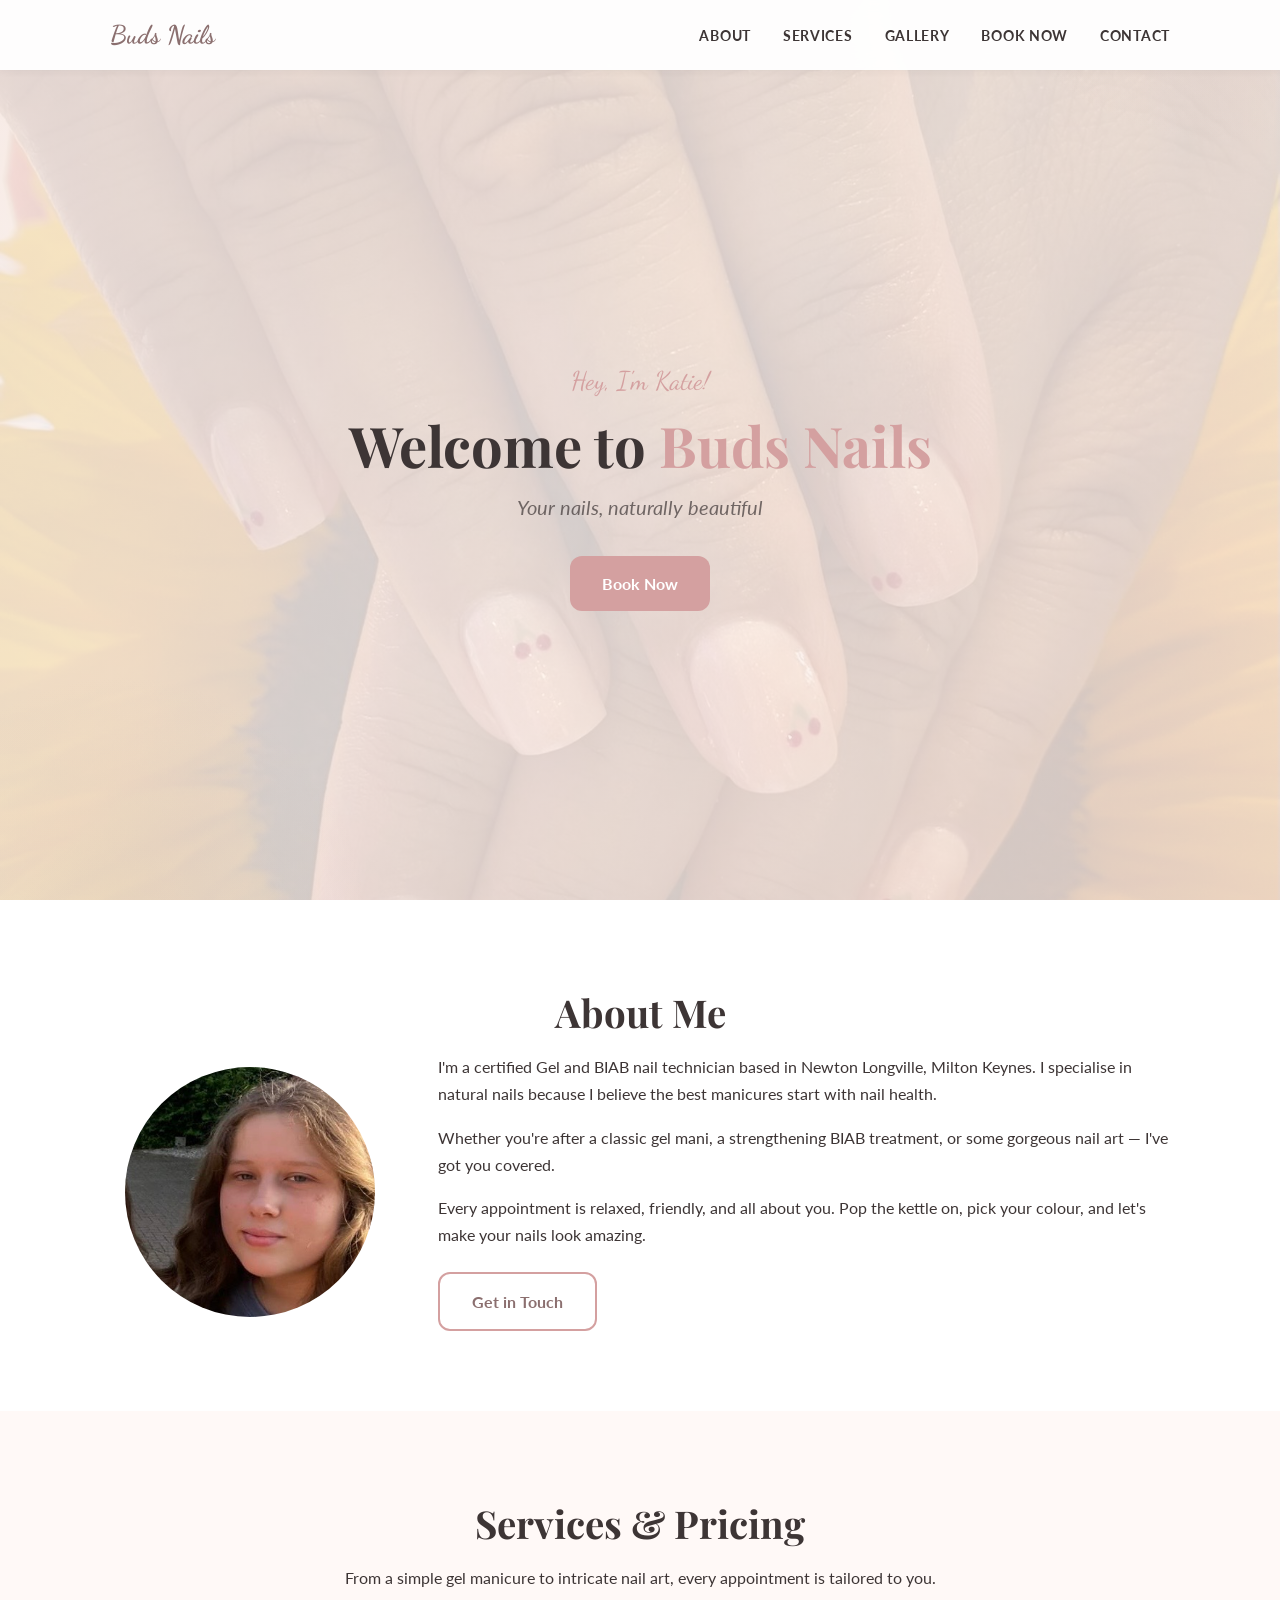
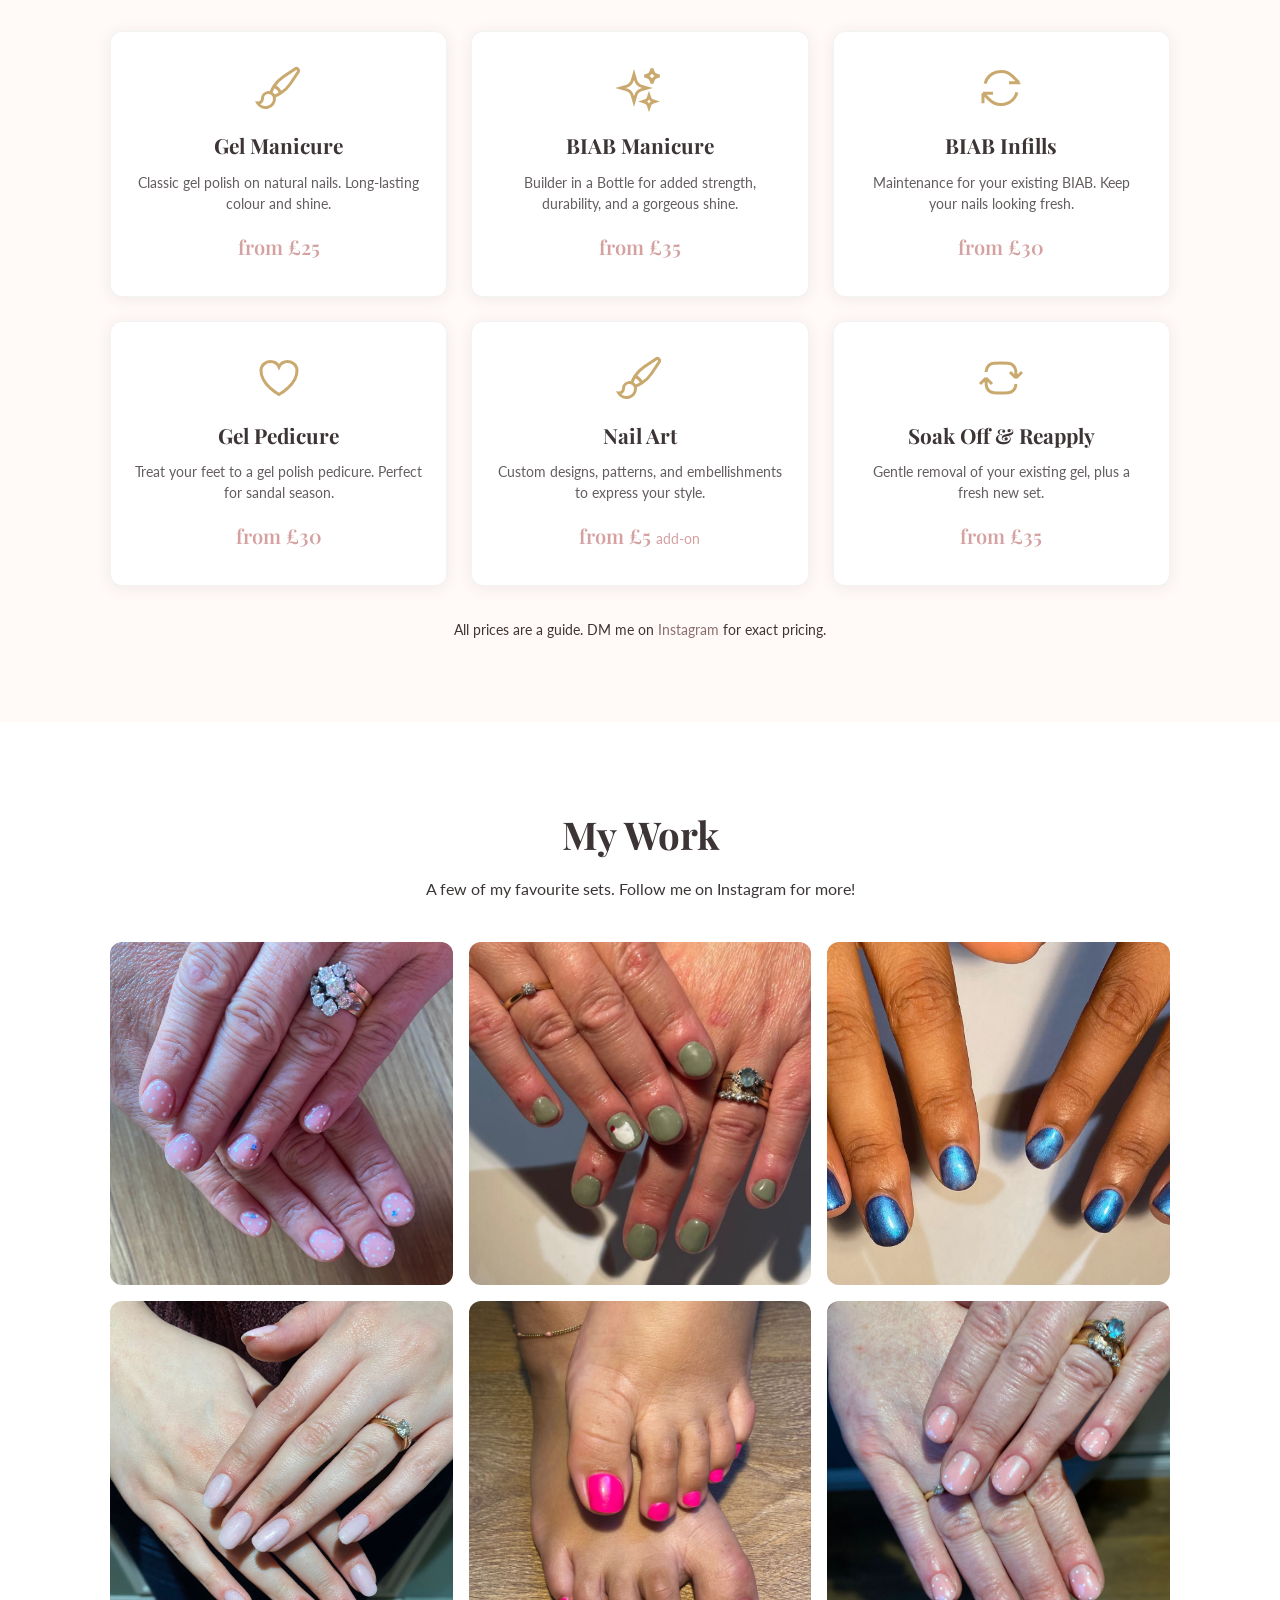
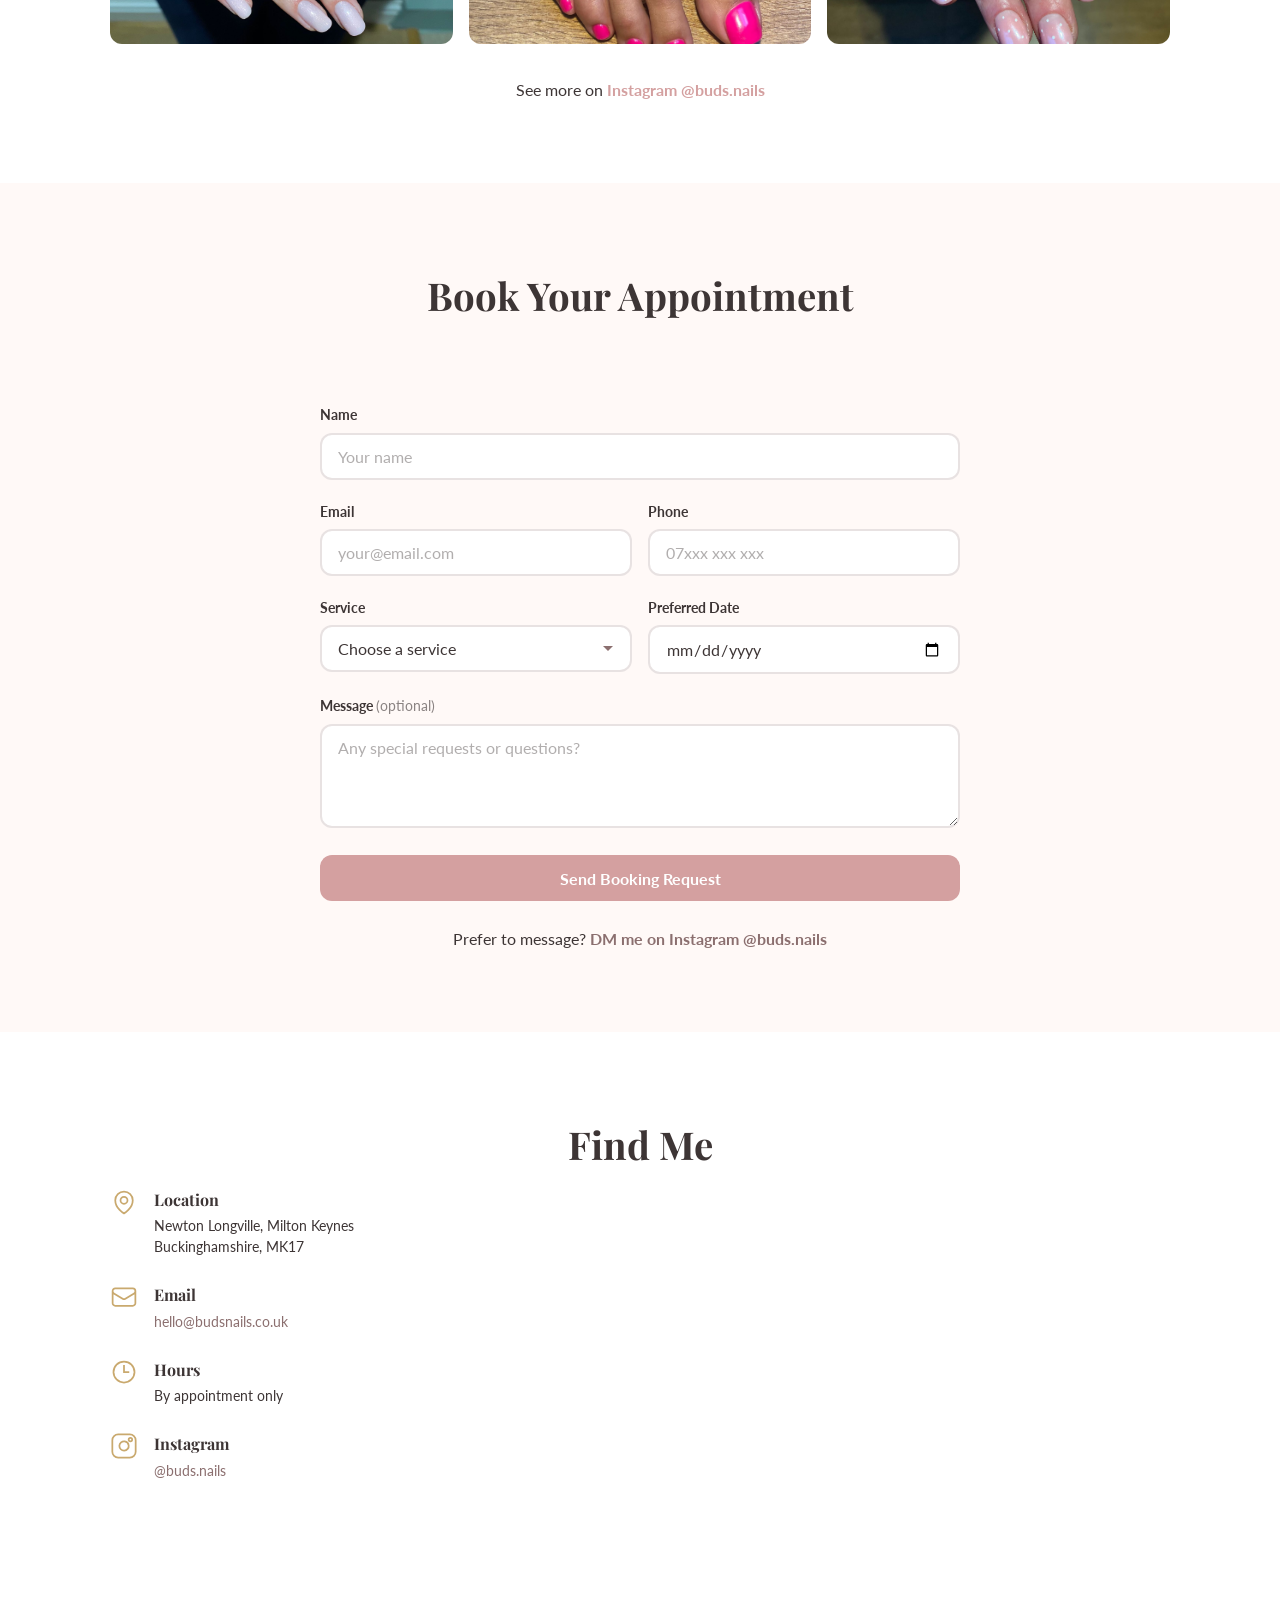
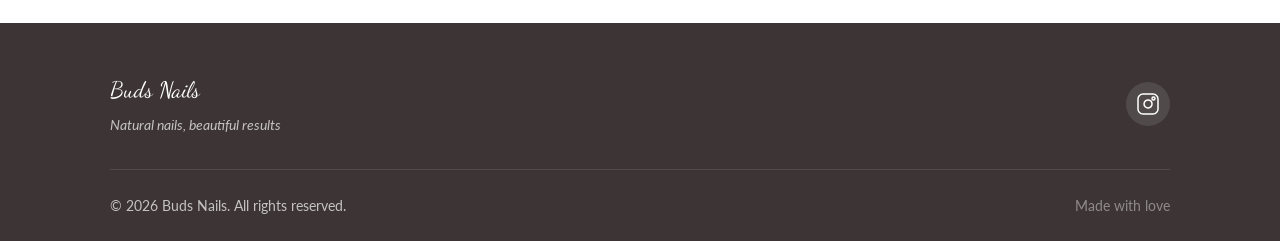
==== public/index.html @ 547c29c5 "Sync latest site build into public/ for deployment Copies updated index.html, style.css, main.js and" ====
<!DOCTYPE html>
<html lang="en-GB">
<head>
  <meta charset="UTF-8">
  <meta name="viewport" content="width=device-width, initial-scale=1.0">
  <title>Buds Nails | Gel & BIAB Nail Specialist in Newton Longville, Milton Keynes</title>
  <meta name="description" content="Buds Nails by Katie Budding. Certified Gel and BIAB nail technician specialising in natural nails. Based in Newton Longville, Milton Keynes. Book your appointment today!">
  <meta name="keywords" content="nail salon Newton Longville, BIAB nails Milton Keynes, gel nails, natural nails, nail technician Buckinghamshire, nail art Milton Keynes">
  <link rel="canonical" href="https://budsnails.co.uk/">

  <!-- Open Graph -->
  <meta property="og:title" content="Buds Nails | Gel & BIAB Nail Specialist in Newton Longville">
  <meta property="og:description" content="Certified Gel and BIAB nail technician specialising in natural nails. Based in Newton Longville, Milton Keynes.">
  <meta property="og:url" content="https://budsnails.co.uk/">
  <meta property="og:type" content="website">
  <meta property="og:image" content="https://budsnails.co.uk/images/og-image.jpg">

  <!-- Twitter Card -->
  <meta name="twitter:card" content="summary_large_image">
  <meta name="twitter:title" content="Buds Nails | Gel & BIAB Nail Specialist">
  <meta name="twitter:description" content="Certified Gel and BIAB nail technician specialising in natural nails. Newton Longville, Milton Keynes.">
  <meta name="twitter:image" content="https://budsnails.co.uk/images/og-image.jpg">

  <!-- Google Fonts -->
  <link rel="preconnect" href="https://fonts.googleapis.com">
  <link rel="preconnect" href="https://fonts.gstatic.com" crossorigin>
  <link href="https://fonts.googleapis.com/css2?family=Playfair+Display:wght@400;600;700&family=Lato:wght@300;400;700&family=Dancing+Script:wght@400;700&display=swap" rel="stylesheet">

  <link rel="stylesheet" href="css/style.css">

  <!-- JSON-LD Structured Data -->
  <script type="application/ld+json">
  {
    "@context": "https://schema.org",
    "@type": "BeautySalon",
    "name": "Buds Nails",
    "description": "Certified Gel and BIAB nail technician specialising in natural nails",
    "url": "https://budsnails.co.uk",
    "address": {
      "@type": "PostalAddress",
      "addressLocality": "Newton Longville",
      "addressRegion": "Buckinghamshire",
      "postalCode": "MK17",
      "addressCountry": "GB"
    },
    "geo": {
      "@type": "GeoCoordinates",
      "latitude": "51.9767",
      "longitude": "-0.7967"
    },
    "areaServed": ["Newton Longville", "Milton Keynes", "Bletchley", "Buckinghamshire"],
    "openingHours": "By appointment",
    "priceRange": "$$",
    "sameAs": ["https://instagram.com/buds.nails"],
    "hasOfferCatalog": {
      "@type": "OfferCatalog",
      "name": "Nail Services",
      "itemListElement": [
        { "@type": "Offer", "itemOffered": { "@type": "Service", "name": "Gel Manicure" }, "price": "25.00", "priceCurrency": "GBP" },
        { "@type": "Offer", "itemOffered": { "@type": "Service", "name": "BIAB Manicure" }, "price": "35.00", "priceCurrency": "GBP" },
        { "@type": "Offer", "itemOffered": { "@type": "Service", "name": "BIAB Infills" }, "price": "30.00", "priceCurrency": "GBP" },
        { "@type": "Offer", "itemOffered": { "@type": "Service", "name": "Gel Pedicure" }, "price": "30.00", "priceCurrency": "GBP" },
        { "@type": "Offer", "itemOffered": { "@type": "Service", "name": "Nail Art" }, "price": "5.00", "priceCurrency": "GBP" },
        { "@type": "Offer", "itemOffered": { "@type": "Service", "name": "Soak Off & Reapply" }, "price": "35.00", "priceCurrency": "GBP" }
      ]
    }
  }
  </script>
</head>
<body>

  <!-- Navigation -->
  <header class="header" id="header">
    <nav class="nav container">
      <a href="#hero" class="nav__logo">Buds Nails</a>
      <button class="nav__toggle" id="navToggle" aria-label="Toggle navigation" aria-expanded="false">
        <span class="nav__toggle-bar"></span>
        <span class="nav__toggle-bar"></span>
        <span class="nav__toggle-bar"></span>
      </button>
      <ul class="nav__menu" id="navMenu">
        <li><a href="#about" class="nav__link">About</a></li>
        <li><a href="#services" class="nav__link">Services</a></li>
        <li><a href="#gallery" class="nav__link">Gallery</a></li>
        <li><a href="#booking" class="nav__link">Book Now</a></li>
        <li><a href="#contact" class="nav__link">Contact</a></li>
      </ul>
    </nav>
  </header>

  <main>

    <!-- Hero -->
    <section class="hero" id="hero" style="background: linear-gradient(135deg, rgba(245,230,224,0.85) 0%, rgba(255,249,247,0.8) 50%, rgba(245,230,224,0.85) 100%), url('Photos/6b827e49-7617-43a9-a164-b63b642e42a9.JPG') center/cover no-repeat;">
      <div class="hero__content container fade-in">
        <p class="hero__greeting">Hey, I'm Katie!</p>
        <h1 class="hero__title">Welcome to <span class="hero__brand">Buds Nails</span></h1>
        <p class="hero__tagline">Your nails, naturally beautiful</p>
        <a href="#booking" class="btn btn--primary">Book Now</a>
      </div>
    </section>

    <!-- About -->
    <section class="about section" id="about">
      <div class="container">
        <h2 class="section__title reveal">About Me</h2>
        <div class="about__grid reveal">
          <div class="about__image-wrapper">
            <img class="about__image" src="Photos/Katie Selfie.jpg" alt="Katie Budding, nail technician and owner of Buds Nails">
          </div>
          <div class="about__text">
            <p>I'm a certified Gel and BIAB nail technician based in Newton Longville, Milton Keynes. I specialise in natural nails because I believe the best manicures start with nail health.</p>
            <p>Whether you're after a classic gel mani, a strengthening BIAB treatment, or some gorgeous nail art — I've got you covered.</p>
            <p>Every appointment is relaxed, friendly, and all about you. Pop the kettle on, pick your colour, and let's make your nails look amazing.</p>
            <a href="#booking" class="btn btn--secondary">Get in Touch</a>
          </div>
        </div>
      </div>
    </section>

    <!-- Services -->
    <section class="services section section--alt" id="services">
      <div class="container">
        <h2 class="section__title reveal">Services & Pricing</h2>
        <p class="section__subtitle reveal">From a simple gel manicure to intricate nail art, every appointment is tailored to you.</p>
        <div class="services__grid">

          <div class="service-card reveal">
            <div class="service-card__icon">
              <svg viewBox="0 0 24 24" fill="none" stroke="currentColor" stroke-width="1.5"><path d="M9.53 16.122a3 3 0 00-5.78 1.128 2.25 2.25 0 01-2.4 2.245 4.5 4.5 0 008.4-2.245c0-.399-.078-.78-.22-1.128zm0 0a15.998 15.998 0 003.388-1.62m-5.043-.025a15.994 15.994 0 011.622-3.395m3.42 3.42a15.995 15.995 0 004.764-4.648l3.876-5.814a1.151 1.151 0 00-1.597-1.597L14.146 6.32a15.996 15.996 0 00-4.649 4.763m3.42 3.42a6.776 6.776 0 00-3.42-3.42"/></svg>
            </div>
            <h3 class="service-card__title">Gel Manicure</h3>
            <p class="service-card__desc">Classic gel polish on natural nails. Long-lasting colour and shine.</p>
            <p class="service-card__price">from &pound;25</p>
          </div>

          <div class="service-card reveal">
            <div class="service-card__icon">
              <svg viewBox="0 0 24 24" fill="none" stroke="currentColor" stroke-width="1.5"><path d="M9.813 15.904L9 18.75l-.813-2.846a4.5 4.5 0 00-3.09-3.09L2.25 12l2.846-.813a4.5 4.5 0 003.09-3.09L9 5.25l.813 2.846a4.5 4.5 0 003.09 3.09L15.75 12l-2.846.813a4.5 4.5 0 00-3.09 3.09zM18.259 8.715L18 9.75l-.259-1.035a3.375 3.375 0 00-2.455-2.456L14.25 6l1.036-.259a3.375 3.375 0 002.455-2.456L18 2.25l.259 1.035a3.375 3.375 0 002.455 2.456L21.75 6l-1.036.259a3.375 3.375 0 00-2.455 2.456zM16.894 20.567L16.5 21.75l-.394-1.183a2.25 2.25 0 00-1.423-1.423L13.5 18.75l1.183-.394a2.25 2.25 0 001.423-1.423l.394-1.183.394 1.183a2.25 2.25 0 001.423 1.423l1.183.394-1.183.394a2.25 2.25 0 00-1.423 1.423z"/></svg>
            </div>
            <h3 class="service-card__title">BIAB Manicure</h3>
            <p class="service-card__desc">Builder in a Bottle for added strength, durability, and a gorgeous shine.</p>
            <p class="service-card__price">from &pound;35</p>
          </div>

          <div class="service-card reveal">
            <div class="service-card__icon">
              <svg viewBox="0 0 24 24" fill="none" stroke="currentColor" stroke-width="1.5"><path d="M16.023 9.348h4.992v-.001M2.985 19.644v-4.992m0 0h4.992m-4.993 0l3.181 3.183a8.25 8.25 0 0013.803-3.7M4.031 9.865a8.25 8.25 0 0113.803-3.7l3.181 3.182"/></svg>
            </div>
            <h3 class="service-card__title">BIAB Infills</h3>
            <p class="service-card__desc">Maintenance for your existing BIAB. Keep your nails looking fresh.</p>
            <p class="service-card__price">from &pound;30</p>
          </div>

          <div class="service-card reveal">
            <div class="service-card__icon">
              <svg viewBox="0 0 24 24" fill="none" stroke="currentColor" stroke-width="1.5"><path d="M21 8.25c0-2.485-2.099-4.5-4.688-4.5-1.935 0-3.597 1.126-4.312 2.733-.715-1.607-2.377-2.733-4.313-2.733C5.1 3.75 3 5.765 3 8.25c0 7.22 9 12 9 12s9-4.78 9-12z"/></svg>
            </div>
            <h3 class="service-card__title">Gel Pedicure</h3>
            <p class="service-card__desc">Treat your feet to a gel polish pedicure. Perfect for sandal season.</p>
            <p class="service-card__price">from &pound;30</p>
          </div>

          <div class="service-card reveal">
            <div class="service-card__icon">
              <svg viewBox="0 0 24 24" fill="none" stroke="currentColor" stroke-width="1.5"><path d="M9.53 16.122a3 3 0 00-5.78 1.128 2.25 2.25 0 01-2.4 2.245 4.5 4.5 0 008.4-2.245c0-.399-.078-.78-.22-1.128zm0 0a15.998 15.998 0 003.388-1.62m-5.043-.025a15.994 15.994 0 011.622-3.395m3.42 3.42a15.995 15.995 0 004.764-4.648l3.876-5.814a1.151 1.151 0 00-1.597-1.597L14.146 6.32a15.996 15.996 0 00-4.649 4.763m3.42 3.42a6.776 6.776 0 00-3.42-3.42"/></svg>
            </div>
            <h3 class="service-card__title">Nail Art</h3>
            <p class="service-card__desc">Custom designs, patterns, and embellishments to express your style.</p>
            <p class="service-card__price">from &pound;5 <span class="service-card__addon">add-on</span></p>
          </div>

          <div class="service-card reveal">
            <div class="service-card__icon">
              <svg viewBox="0 0 24 24" fill="none" stroke="currentColor" stroke-width="1.5"><path d="M19.5 12c0-1.232-.046-2.453-.138-3.662a4.006 4.006 0 00-3.7-3.7 48.678 48.678 0 00-7.324 0 4.006 4.006 0 00-3.7 3.7c-.017.22-.032.441-.046.662M19.5 12l3-3m-3 3l-3-3m-12 3c0 1.232.046 2.453.138 3.662a4.006 4.006 0 003.7 3.7 48.656 48.656 0 007.324 0 4.006 4.006 0 003.7-3.7c.017-.22.032-.441.046-.662M4.5 12l3 3m-3-3l-3 3"/></svg>
            </div>
            <h3 class="service-card__title">Soak Off & Reapply</h3>
            <p class="service-card__desc">Gentle removal of your existing gel, plus a fresh new set.</p>
            <p class="service-card__price">from &pound;35</p>
          </div>

        </div>
        <p class="services__note reveal">All prices are a guide. DM me on <a href="https://instagram.com/buds.nails" target="_blank" rel="noopener">Instagram</a> for exact pricing.</p>
      </div>
    </section>

    <!-- Gallery -->
    <section class="gallery section" id="gallery">
      <div class="container">
        <h2 class="section__title reveal">My Work</h2>
        <p class="section__subtitle reveal">A few of my favourite sets. Follow me on Instagram for more!</p>
        <div class="gallery__grid">
          <div class="gallery__item reveal" data-index="0">
            <img src="Photos/fa60b964-86b8-4c06-bc97-1849d803c4ac.JPG" alt="Pink polka dot nail art by Buds Nails" loading="lazy">
          </div>
          <div class="gallery__item reveal" data-index="1">
            <img src="Photos/f3518294-323e-4df4-abf0-6475631ce328.JPG" alt="Sage green gel nails with hand-painted chicken design" loading="lazy">
          </div>
          <div class="gallery__item reveal" data-index="2">
            <img src="Photos/fe4f556c-2904-4f1b-b876-0f772fad5f74.JPG" alt="Metallic blue gel manicure by Buds Nails" loading="lazy">
          </div>
          <div class="gallery__item reveal" data-index="3">
            <img src="Photos/bfaf6d7b-7d86-47f1-a1b1-b58a632ec9ed.JPG" alt="Shimmer BIAB natural nail treatment" loading="lazy">
          </div>
          <div class="gallery__item reveal" data-index="4">
            <img src="Photos/79cd2296-d98a-412d-b203-0cc22c11ab9d.JPG" alt="Hot pink gel pedicure by Buds Nails" loading="lazy">
          </div>
          <div class="gallery__item reveal" data-index="5">
            <img src="Photos/e1c9b2f4-ea46-4a5d-b4d4-cad8576ded57.JPG" alt="Peach polka dot nail art with white dot details" loading="lazy">
          </div>
        </div>
        <p class="gallery__cta reveal">
          See more on <a href="https://instagram.com/buds.nails" target="_blank" rel="noopener">Instagram @buds.nails</a>
        </p>
      </div>
    </section>

    <!-- Lightbox -->
    <div class="lightbox" id="lightbox" role="dialog" aria-modal="true" aria-label="Image viewer" hidden>
      <button class="lightbox__close" aria-label="Close">&times;</button>
      <img class="lightbox__img" src="" alt="">
      <button class="lightbox__prev" aria-label="Previous">&lsaquo;</button>
      <button class="lightbox__next" aria-label="Next">&rsaquo;</button>
    </div>

    <!-- Booking -->
    <section class="booking section section--alt" id="booking">
      <div class="container">
        <h2 class="section__title reveal">Book Your Appointment</h2>
        <p class="section__subtitle reveal">Ready for your next set? Let's get you booked in!</p>
        <form class="booking__form reveal" action="https://api.web3forms.com/submit" method="POST">
          <input type="hidden" name="access_key" value="f56a5285-f8b5-4356-af09-c2140839b8e7">
          <input type="hidden" name="subject" value="New Booking Request - Buds Nails">
          <input type="hidden" name="from_name" value="Buds Nails Website">
          <!-- Honeypot spam prevention -->
          <input type="checkbox" name="botcheck" class="hidden" style="display:none">

          <div class="form__group">
            <label for="name" class="form__label">Name</label>
            <input type="text" id="name" name="name" class="form__input" required placeholder="Your name">
          </div>

          <div class="form__row">
            <div class="form__group">
              <label for="email" class="form__label">Email</label>
              <input type="email" id="email" name="email" class="form__input" required placeholder="your@email.com">
            </div>
            <div class="form__group">
              <label for="phone" class="form__label">Phone</label>
              <input type="tel" id="phone" name="phone" class="form__input" placeholder="07xxx xxx xxx">
            </div>
          </div>

          <div class="form__row">
            <div class="form__group">
              <label for="service" class="form__label">Service</label>
              <select id="service" name="service" class="form__input form__select" required>
                <option value="" disabled selected>Choose a service</option>
                <option value="Gel Manicure">Gel Manicure</option>
                <option value="BIAB Manicure">BIAB Manicure</option>
                <option value="BIAB Infills">BIAB Infills</option>
                <option value="Gel Pedicure">Gel Pedicure</option>
                <option value="Nail Art">Nail Art</option>
                <option value="Soak Off & Reapply">Soak Off & Reapply</option>
              </select>
            </div>
            <div class="form__group">
              <label for="date" class="form__label">Preferred Date</label>
              <input type="date" id="date" name="preferred_date" class="form__input">
            </div>
          </div>

          <div class="form__group">
            <label for="message" class="form__label">Message <span class="form__optional">(optional)</span></label>
            <textarea id="message" name="message" class="form__input form__textarea" rows="4" placeholder="Any special requests or questions?"></textarea>
          </div>

          <button type="submit" class="btn btn--primary btn--full">Send Booking Request</button>
        </form>

        <p class="booking__alt reveal">
          Prefer to message? <a href="https://ig.me/m/buds.nails" target="_blank" rel="noopener">DM me on Instagram @buds.nails</a>
        </p>
      </div>
    </section>

    <!-- Contact -->
    <section class="contact section" id="contact">
      <div class="container">
        <h2 class="section__title reveal">Find Me</h2>
        <div class="contact__grid reveal">
          <div class="contact__info">
            <div class="contact__item">
              <svg class="contact__icon" viewBox="0 0 24 24" fill="none" stroke="currentColor" stroke-width="1.5"><path d="M15 10.5a3 3 0 11-6 0 3 3 0 016 0z"/><path d="M19.5 10.5c0 7.142-7.5 11.25-7.5 11.25S4.5 17.642 4.5 10.5a7.5 7.5 0 1115 0z"/></svg>
              <div>
                <h3>Location</h3>
                <p>Newton Longville, Milton Keynes<br>Buckinghamshire, MK17</p>
              </div>
            </div>
            <div class="contact__item">
              <svg class="contact__icon" viewBox="0 0 24 24" fill="none" stroke="currentColor" stroke-width="1.5"><path d="M21.75 6.75v10.5a2.25 2.25 0 01-2.25 2.25h-15a2.25 2.25 0 01-2.25-2.25V6.75m19.5 0A2.25 2.25 0 0019.5 4.5h-15a2.25 2.25 0 00-2.25 2.25m19.5 0v.243a2.25 2.25 0 01-1.07 1.916l-7.5 4.615a2.25 2.25 0 01-2.36 0L3.32 8.91a2.25 2.25 0 01-1.07-1.916V6.75"/></svg>
              <div>
                <h3>Email</h3>
                <p><a href="mailto:hello@budsnails.co.uk">hello@budsnails.co.uk</a></p>
              </div>
            </div>
            <div class="contact__item">
              <svg class="contact__icon" viewBox="0 0 24 24" fill="none" stroke="currentColor" stroke-width="1.5"><path d="M12 6v6h4.5m4.5 0a9 9 0 11-18 0 9 9 0 0118 0z"/></svg>
              <div>
                <h3>Hours</h3>
                <p>By appointment only</p>
              </div>
            </div>
            <div class="contact__item">
              <svg class="contact__icon" viewBox="0 0 24 24" fill="none" stroke="currentColor" stroke-width="1.5"><rect x="2" y="2" width="20" height="20" rx="5"/><path d="M16 11.37A4 4 0 1112.63 8 4 4 0 0116 11.37z"/><circle cx="17.5" cy="6.5" r="1.5"/></svg>
              <div>
                <h3>Instagram</h3>
                <p><a href="https://instagram.com/buds.nails" target="_blank" rel="noopener">@buds.nails</a></p>
              </div>
            </div>
          </div>
          <div class="contact__map">
            <iframe
              src="https://www.google.com/maps/embed?pb=!1m18!1m12!1m3!1d9826.84!2d-0.8!3d51.977!2m3!1f0!2f0!3f0!3m2!1i1024!2i768!4f13.1!3m3!1m2!1s0x4876532d2e1f5a97%3A0x4e3e1f4e1f4e1f4e!2sNewton%20Longville!5e0!3m2!1sen!2suk!4v1"
              width="100%"
              height="350"
              style="border:0; border-radius: 12px;"
              allowfullscreen=""
              loading="lazy"
              referrerpolicy="no-referrer-when-downgrade"
              title="Map showing Newton Longville, Milton Keynes">
            </iframe>
          </div>
        </div>
      </div>
    </section>

  </main>

  <!-- Footer -->
  <footer class="footer" id="footer">
    <div class="container">
      <div class="footer__content">
        <div class="footer__brand">
          <p class="footer__logo">Buds Nails</p>
          <p class="footer__tagline">Natural nails, beautiful results</p>
        </div>
        <div class="footer__social">
          <a href="https://instagram.com/buds.nails" target="_blank" rel="noopener" aria-label="Follow on Instagram" class="footer__social-link">
            <svg viewBox="0 0 24 24" fill="none" stroke="currentColor" stroke-width="1.5" width="24" height="24"><rect x="2" y="2" width="20" height="20" rx="5"/><path d="M16 11.37A4 4 0 1112.63 8 4 4 0 0116 11.37z"/><circle cx="17.5" cy="6.5" r="1.5"/></svg>
          </a>
        </div>
      </div>
      <div class="footer__bottom">
        <p>&copy; 2026 Buds Nails. All rights reserved.</p>
        <p class="footer__credit">Made with love</p>
      </div>
      <button class="back-to-top" id="backToTop" aria-label="Back to top">
        <svg viewBox="0 0 24 24" fill="none" stroke="currentColor" stroke-width="2" width="20" height="20"><path d="M4.5 15.75l7.5-7.5 7.5 7.5"/></svg>
      </button>
    </div>
  </footer>

  <script src="js/main.js"></script>
</body>
</html>
---- public/css/style.css ----
/* ========================================
   Buds Nails - Style Sheet
   ======================================== */

/* --- Custom Properties --- */
:root {
  --clr-blush: #F5E6E0;
  --clr-rose: #D4A0A0;
  --clr-mauve: #8B6F6F;
  --clr-cream: #FFF9F7;
  --clr-charcoal: #3D3535;
  --clr-gold: #C9A96E;
  --clr-white: #ffffff;

  --ff-heading: 'Playfair Display', Georgia, serif;
  --ff-body: 'Lato', 'Segoe UI', sans-serif;
  --ff-accent: 'Dancing Script', cursive;

  --fs-h1: clamp(2.2rem, 5vw, 3.5rem);
  --fs-h2: clamp(1.6rem, 3.5vw, 2.4rem);
  --fs-h3: clamp(1.1rem, 2vw, 1.3rem);
  --fs-body: 1rem;
  --fs-small: 0.875rem;

  --radius: 12px;
  --shadow: 0 2px 16px rgba(61, 53, 53, 0.08);
  --shadow-hover: 0 4px 24px rgba(61, 53, 53, 0.14);
  --transition: 0.3s ease;

  --nav-height: 70px;
}

/* --- Reset --- */
*, *::before, *::after {
  box-sizing: border-box;
  margin: 0;
  padding: 0;
}

html {
  scroll-behavior: smooth;
  scroll-padding-top: var(--nav-height);
}

body {
  font-family: var(--ff-body);
  font-size: var(--fs-body);
  color: var(--clr-charcoal);
  background: var(--clr-white);
  line-height: 1.7;
  -webkit-font-smoothing: antialiased;
}

img {
  max-width: 100%;
  display: block;
}

a {
  color: var(--clr-mauve);
  text-decoration: none;
  transition: color var(--transition);
}

a:hover {
  color: var(--clr-gold);
}

ul {
  list-style: none;
}

/* --- Utilities --- */
.container {
  max-width: 1100px;
  margin: 0 auto;
  padding: 0 1.25rem;
}

.section {
  padding: 5rem 0;
}

.section--alt {
  background: var(--clr-cream);
}

.section__title {
  font-family: var(--ff-heading);
  font-size: var(--fs-h2);
  color: var(--clr-charcoal);
  text-align: center;
  margin-bottom: 0.5rem;
}

.section__subtitle {
  text-align: center;
  color: var(--clr-charcoal);
  margin-bottom: 2.5rem;
  font-size: var(--fs-body);
  opacity: 0.75;
}

/* --- Buttons --- */
.btn {
  display: inline-block;
  font-family: var(--ff-body);
  font-weight: 700;
  font-size: var(--fs-body);
  padding: 0.85rem 2rem;
  border-radius: var(--radius);
  border: none;
  cursor: pointer;
  transition: all var(--transition);
  text-align: center;
}

.btn--primary {
  background: var(--clr-rose);
  color: var(--clr-white);
}

.btn--primary:hover {
  background: var(--clr-mauve);
  color: var(--clr-white);
  transform: translateY(-2px);
  box-shadow: var(--shadow-hover);
}

.btn--secondary {
  background: transparent;
  color: var(--clr-mauve);
  border: 2px solid var(--clr-rose);
}

.btn--secondary:hover {
  background: var(--clr-rose);
  color: var(--clr-white);
}

.btn--full {
  width: 100%;
}

/* ========================================
   NAVIGATION
   ======================================== */
.header {
  position: fixed;
  top: 0;
  left: 0;
  width: 100%;
  height: var(--nav-height);
  background: rgba(255, 255, 255, 0.95);
  backdrop-filter: blur(10px);
  -webkit-backdrop-filter: blur(10px);
  z-index: 1000;
  box-shadow: 0 1px 8px rgba(61, 53, 53, 0.06);
}

.nav {
  display: flex;
  align-items: center;
  justify-content: space-between;
  height: 100%;
}

.nav__logo {
  font-family: var(--ff-accent);
  font-size: 1.6rem;
  color: var(--clr-mauve);
  font-weight: 700;
}

.nav__logo:hover {
  color: var(--clr-gold);
}

.nav__menu {
  display: flex;
  gap: 2rem;
}

.nav__link {
  font-size: var(--fs-small);
  font-weight: 700;
  text-transform: uppercase;
  letter-spacing: 0.05em;
  color: var(--clr-charcoal);
  position: relative;
}

.nav__link::after {
  content: '';
  position: absolute;
  bottom: -4px;
  left: 0;
  width: 0;
  height: 2px;
  background: var(--clr-gold);
  transition: width var(--transition);
}

.nav__link:hover::after,
.nav__link.active::after {
  width: 100%;
}

.nav__link:hover,
.nav__link.active {
  color: var(--clr-mauve);
}

/* Hamburger */
.nav__toggle {
  display: none;
  flex-direction: column;
  gap: 5px;
  background: none;
  border: none;
  cursor: pointer;
  padding: 0.5rem;
}

.nav__toggle-bar {
  display: block;
  width: 24px;
  height: 2px;
  background: var(--clr-charcoal);
  border-radius: 2px;
  transition: all var(--transition);
}

/* ========================================
   HERO
   ======================================== */
.hero {
  min-height: 100vh;
  display: flex;
  align-items: center;
  justify-content: center;
  text-align: center;
  background: linear-gradient(135deg, var(--clr-blush) 0%, var(--clr-cream) 50%, var(--clr-blush) 100%);
  padding-top: var(--nav-height);
  position: relative;
  overflow: hidden;
}

.hero::before {
  content: '';
  position: absolute;
  top: -50%;
  right: -20%;
  width: 600px;
  height: 600px;
  border-radius: 50%;
  background: radial-gradient(circle, rgba(212, 160, 160, 0.15) 0%, transparent 70%);
  pointer-events: none;
}

.hero::after {
  content: '';
  position: absolute;
  bottom: -30%;
  left: -10%;
  width: 500px;
  height: 500px;
  border-radius: 50%;
  background: radial-gradient(circle, rgba(201, 169, 110, 0.1) 0%, transparent 70%);
  pointer-events: none;
}

.hero__content {
  position: relative;
  z-index: 1;
}

.hero__greeting {
  font-family: var(--ff-accent);
  font-size: clamp(1.2rem, 3vw, 1.6rem);
  color: var(--clr-rose);
  margin-bottom: 0.5rem;
}

.hero__title {
  font-family: var(--ff-heading);
  font-size: var(--fs-h1);
  color: var(--clr-charcoal);
  margin-bottom: 0.75rem;
  line-height: 1.2;
}

.hero__brand {
  color: var(--clr-rose);
}

.hero__tagline {
  font-size: clamp(1rem, 2vw, 1.25rem);
  color: var(--clr-charcoal);
  margin-bottom: 2rem;
  font-style: italic;
  opacity: 0.7;
}

/* --- Fade-in animation --- */
.fade-in {
  animation: fadeInUp 1s ease forwards;
}

@keyframes fadeInUp {
  from {
    opacity: 0;
    transform: translateY(30px);
  }
  to {
    opacity: 1;
    transform: translateY(0);
  }
}

/* ========================================
   ABOUT
   ======================================== */
.about__grid {
  display: grid;
  grid-template-columns: 280px 1fr;
  gap: 3rem;
  align-items: center;
}

.about__image-wrapper {
  display: flex;
  justify-content: center;
}

.about__image {
  width: 250px;
  height: 250px;
  border-radius: 50%;
  overflow: hidden;
  object-fit: cover;
}

.placeholder-image {
  background: linear-gradient(135deg, var(--clr-blush), var(--clr-rose));
  display: flex;
  align-items: center;
  justify-content: center;
}

.placeholder-image svg {
  width: 60px;
  height: 60px;
  color: var(--clr-white);
  opacity: 0.7;
}

.about__text p {
  margin-bottom: 1rem;
}

.about__text .btn {
  margin-top: 0.5rem;
}

/* ========================================
   SERVICES
   ======================================== */
.services__grid {
  display: grid;
  grid-template-columns: repeat(3, 1fr);
  gap: 1.5rem;
  margin-bottom: 2rem;
}

.service-card {
  background: var(--clr-white);
  border: 1px solid rgba(61, 53, 53, 0.06);
  border-radius: var(--radius);
  padding: 2rem 1.5rem;
  text-align: center;
  box-shadow: var(--shadow);
  transition: all var(--transition);
}

.service-card:hover {
  transform: translateY(-4px);
  box-shadow: var(--shadow-hover);
}

.service-card__icon {
  width: 48px;
  height: 48px;
  margin: 0 auto 1rem;
  color: var(--clr-gold);
}

.service-card__icon svg {
  width: 100%;
  height: 100%;
}

.service-card__title {
  font-family: var(--ff-heading);
  font-size: var(--fs-h3);
  color: var(--clr-charcoal);
  margin-bottom: 0.5rem;
}

.service-card__desc {
  font-size: var(--fs-small);
  color: var(--clr-charcoal);
  opacity: 0.8;
  margin-bottom: 1rem;
  line-height: 1.5;
}

.service-card__price {
  font-family: var(--ff-heading);
  font-size: 1.25rem;
  color: var(--clr-rose);
  font-weight: 600;
}

.service-card__addon {
  font-family: var(--ff-body);
  font-size: var(--fs-small);
  font-weight: 400;
  color: var(--clr-rose);
}

.services__note {
  text-align: center;
  font-size: var(--fs-small);
  color: var(--clr-charcoal);
  opacity: 0.7;
}

/* ========================================
   GALLERY
   ======================================== */
.gallery__grid {
  display: grid;
  grid-template-columns: repeat(3, 1fr);
  gap: 1rem;
  margin-bottom: 2rem;
}

.gallery__item {
  aspect-ratio: 1;
  border-radius: var(--radius);
  overflow: hidden;
  cursor: pointer;
  transition: transform var(--transition);
}

.gallery__item:hover {
  transform: scale(1.03);
}

.gallery__item img {
  width: 100%;
  height: 100%;
  object-fit: cover;
}

.placeholder-gallery {
  background: linear-gradient(135deg, var(--clr-blush), var(--clr-rose));
  display: flex;
  align-items: center;
  justify-content: center;
}

.placeholder-gallery svg {
  width: 40px;
  height: 40px;
  color: var(--clr-white);
  opacity: 0.5;
}

.gallery__cta {
  text-align: center;
  font-size: var(--fs-body);
}

.gallery__cta a {
  font-weight: 700;
  color: var(--clr-rose);
}

/* --- Lightbox --- */
.lightbox {
  position: fixed;
  inset: 0;
  background: rgba(61, 53, 53, 0.92);
  z-index: 2000;
  display: flex;
  align-items: center;
  justify-content: center;
  opacity: 0;
  visibility: hidden;
  transition: all var(--transition);
}

.lightbox[hidden] {
  display: none;
}

.lightbox.open {
  opacity: 1;
  visibility: visible;
  display: flex;
}

.lightbox__img {
  max-width: 90vw;
  max-height: 85vh;
  border-radius: var(--radius);
  object-fit: contain;
}

.lightbox__close {
  position: absolute;
  top: 1.5rem;
  right: 1.5rem;
  background: none;
  border: none;
  color: var(--clr-white);
  font-size: 2.5rem;
  cursor: pointer;
  line-height: 1;
}

.lightbox__prev,
.lightbox__next {
  position: absolute;
  top: 50%;
  transform: translateY(-50%);
  background: none;
  border: none;
  color: var(--clr-white);
  font-size: 3rem;
  cursor: pointer;
  padding: 1rem;
}

.lightbox__prev { left: 1rem; }
.lightbox__next { right: 1rem; }

/* ========================================
   BOOKING
   ======================================== */
.booking__form {
  max-width: 640px;
  margin: 0 auto 1.5rem;
}

.form__group {
  margin-bottom: 1.25rem;
}

.form__row {
  display: grid;
  grid-template-columns: 1fr 1fr;
  gap: 1rem;
}

.form__label {
  display: block;
  font-weight: 700;
  font-size: var(--fs-small);
  margin-bottom: 0.35rem;
  color: var(--clr-charcoal);
}

.form__optional {
  font-weight: 400;
  opacity: 0.6;
}

.form__input {
  width: 100%;
  padding: 0.75rem 1rem;
  border: 2px solid rgba(139, 111, 111, 0.2);
  border-radius: var(--radius);
  font-family: var(--ff-body);
  font-size: var(--fs-body);
  color: var(--clr-charcoal);
  background: var(--clr-white);
  transition: border-color var(--transition);
  appearance: none;
  -webkit-appearance: none;
}

.form__input:focus {
  outline: none;
  border-color: var(--clr-rose);
}

.form__input::placeholder {
  color: rgba(61, 53, 53, 0.4);
}

.form__select {
  background-image: url("data:image/svg+xml,%3Csvg xmlns='http://www.w3.org/2000/svg' width='12' height='12' viewBox='0 0 12 12'%3E%3Cpath fill='%238B6F6F' d='M6 8L1 3h10z'/%3E%3C/svg%3E");
  background-repeat: no-repeat;
  background-position: right 1rem center;
  padding-right: 2.5rem;
}

.form__textarea {
  resize: vertical;
  min-height: 100px;
}

.booking__alt {
  text-align: center;
  font-size: var(--fs-body);
}

.booking__alt a {
  font-weight: 700;
}

/* ========================================
   CONTACT
   ======================================== */
.contact__grid {
  display: grid;
  grid-template-columns: 1fr 1fr;
  gap: 3rem;
  align-items: start;
}

.contact__info {
  display: flex;
  flex-direction: column;
  gap: 1.5rem;
}

.contact__item {
  display: flex;
  gap: 1rem;
  align-items: flex-start;
}

.contact__icon {
  width: 28px;
  height: 28px;
  flex-shrink: 0;
  color: var(--clr-gold);
  margin-top: 2px;
}

.contact__item h3 {
  font-family: var(--ff-heading);
  font-size: 1rem;
  color: var(--clr-charcoal);
  margin-bottom: 0.15rem;
}

.contact__item p {
  font-size: var(--fs-small);
  line-height: 1.5;
}

.contact__map iframe {
  width: 100%;
  border-radius: var(--radius);
}

/* ========================================
   FOOTER
   ======================================== */
.footer {
  background: var(--clr-charcoal);
  color: rgba(255, 255, 255, 0.7);
  padding: 3rem 0 1.5rem;
  position: relative;
}

.footer a {
  color: rgba(255, 255, 255, 0.7);
}

.footer a:hover {
  color: var(--clr-gold);
}

.footer__content {
  display: flex;
  justify-content: space-between;
  align-items: center;
  margin-bottom: 2rem;
}

.footer__logo {
  font-family: var(--ff-accent);
  font-size: 1.4rem;
  color: var(--clr-white);
}

.footer__tagline {
  font-size: var(--fs-small);
  font-style: italic;
  margin-top: 0.25rem;
}

.footer__social-link {
  display: inline-flex;
  align-items: center;
  justify-content: center;
  width: 44px;
  height: 44px;
  border-radius: 50%;
  background: rgba(255, 255, 255, 0.1);
  transition: background var(--transition);
}

.footer__social-link:hover {
  background: var(--clr-gold);
}

.footer__social-link svg {
  color: var(--clr-white);
}

.footer__bottom {
  border-top: 1px solid rgba(255, 255, 255, 0.1);
  padding-top: 1.5rem;
  display: flex;
  justify-content: space-between;
  font-size: var(--fs-small);
}

.footer__credit {
  opacity: 0.6;
}

/* Back to top */
.back-to-top {
  position: fixed;
  bottom: 2rem;
  right: 2rem;
  width: 44px;
  height: 44px;
  border-radius: 50%;
  background: var(--clr-rose);
  color: var(--clr-white);
  border: none;
  cursor: pointer;
  display: flex;
  align-items: center;
  justify-content: center;
  box-shadow: var(--shadow);
  opacity: 0;
  visibility: hidden;
  transition: all var(--transition);
  z-index: 100;
}

.back-to-top.visible {
  opacity: 1;
  visibility: visible;
}

.back-to-top:hover {
  background: var(--clr-mauve);
  transform: translateY(-2px);
}

/* ========================================
   SCROLL REVEAL
   ======================================== */
.reveal {
  opacity: 0;
  transform: translateY(30px);
  transition: opacity 0.6s ease, transform 0.6s ease;
}

.reveal.visible {
  opacity: 1;
  transform: translateY(0);
}

/* ========================================
   RESPONSIVE
   ======================================== */

/* --- Reduced motion --- */
@media (prefers-reduced-motion: reduce) {
  *, *::before, *::after {
    animation-duration: 0.01ms !important;
    transition-duration: 0.01ms !important;
    scroll-behavior: auto !important;
  }
  .reveal {
    opacity: 1;
    transform: none;
  }
}

/* Mobile */
@media (max-width: 767px) {
  .nav__toggle {
    display: flex;
  }

  .nav__menu {
    position: fixed;
    top: var(--nav-height);
    left: 0;
    width: 100%;
    background: var(--clr-white);
    flex-direction: column;
    align-items: center;
    gap: 0;
    padding: 1rem 0;
    box-shadow: 0 4px 16px rgba(61, 53, 53, 0.1);
    transform: translateY(-100%);
    opacity: 0;
    visibility: hidden;
    transition: all var(--transition);
  }

  .nav__menu.open {
    transform: translateY(0);
    opacity: 1;
    visibility: visible;
  }

  .nav__menu li {
    width: 100%;
    text-align: center;
  }

  .nav__link {
    display: block;
    padding: 0.85rem 1rem;
  }

  /* Hamburger animation */
  .nav__toggle.active .nav__toggle-bar:nth-child(1) {
    transform: rotate(45deg) translate(5px, 5px);
  }
  .nav__toggle.active .nav__toggle-bar:nth-child(2) {
    opacity: 0;
  }
  .nav__toggle.active .nav__toggle-bar:nth-child(3) {
    transform: rotate(-45deg) translate(5px, -5px);
  }

  /* Hero - fix parallax on iOS */
  .hero {
    background-attachment: scroll;
  }

  .about__grid {
    grid-template-columns: 1fr;
    text-align: center;
  }

  .about__image {
    width: 200px;
    height: 200px;
  }

  .services__grid {
    grid-template-columns: 1fr;
  }

  .gallery__grid {
    grid-template-columns: repeat(2, 1fr);
  }

  /* Prevent iOS zoom on input focus */
  .form__input,
  .form__select,
  .form__textarea {
    font-size: 16px;
  }

  .form__row {
    grid-template-columns: 1fr;
  }

  .contact__grid {
    grid-template-columns: 1fr;
  }

  .contact__map iframe {
    height: 250px;
  }

  /* Lightbox - larger touch targets on mobile */
  .lightbox__close {
    top: 1rem;
    right: 1rem;
    font-size: 3rem;
    padding: 0.5rem;
  }

  .lightbox__prev,
  .lightbox__next {
    font-size: 2.5rem;
    padding: 1.5rem 0.75rem;
    background: rgba(0, 0, 0, 0.3);
    border-radius: var(--radius);
  }

  .lightbox__prev { left: 0.5rem; }
  .lightbox__next { right: 0.5rem; }

  .footer__content {
    flex-direction: column;
    text-align: center;
    gap: 1rem;
  }

  .footer__bottom {
    flex-direction: column;
    text-align: center;
    gap: 0.5rem;
  }

  .section {
    padding: 3.5rem 0;
  }
}

/* Tablet */
@media (min-width: 768px) and (max-width: 1023px) {
  .services__grid {
    grid-template-columns: repeat(2, 1fr);
  }

  .gallery__grid {
    grid-template-columns: repeat(2, 1fr);
  }
}
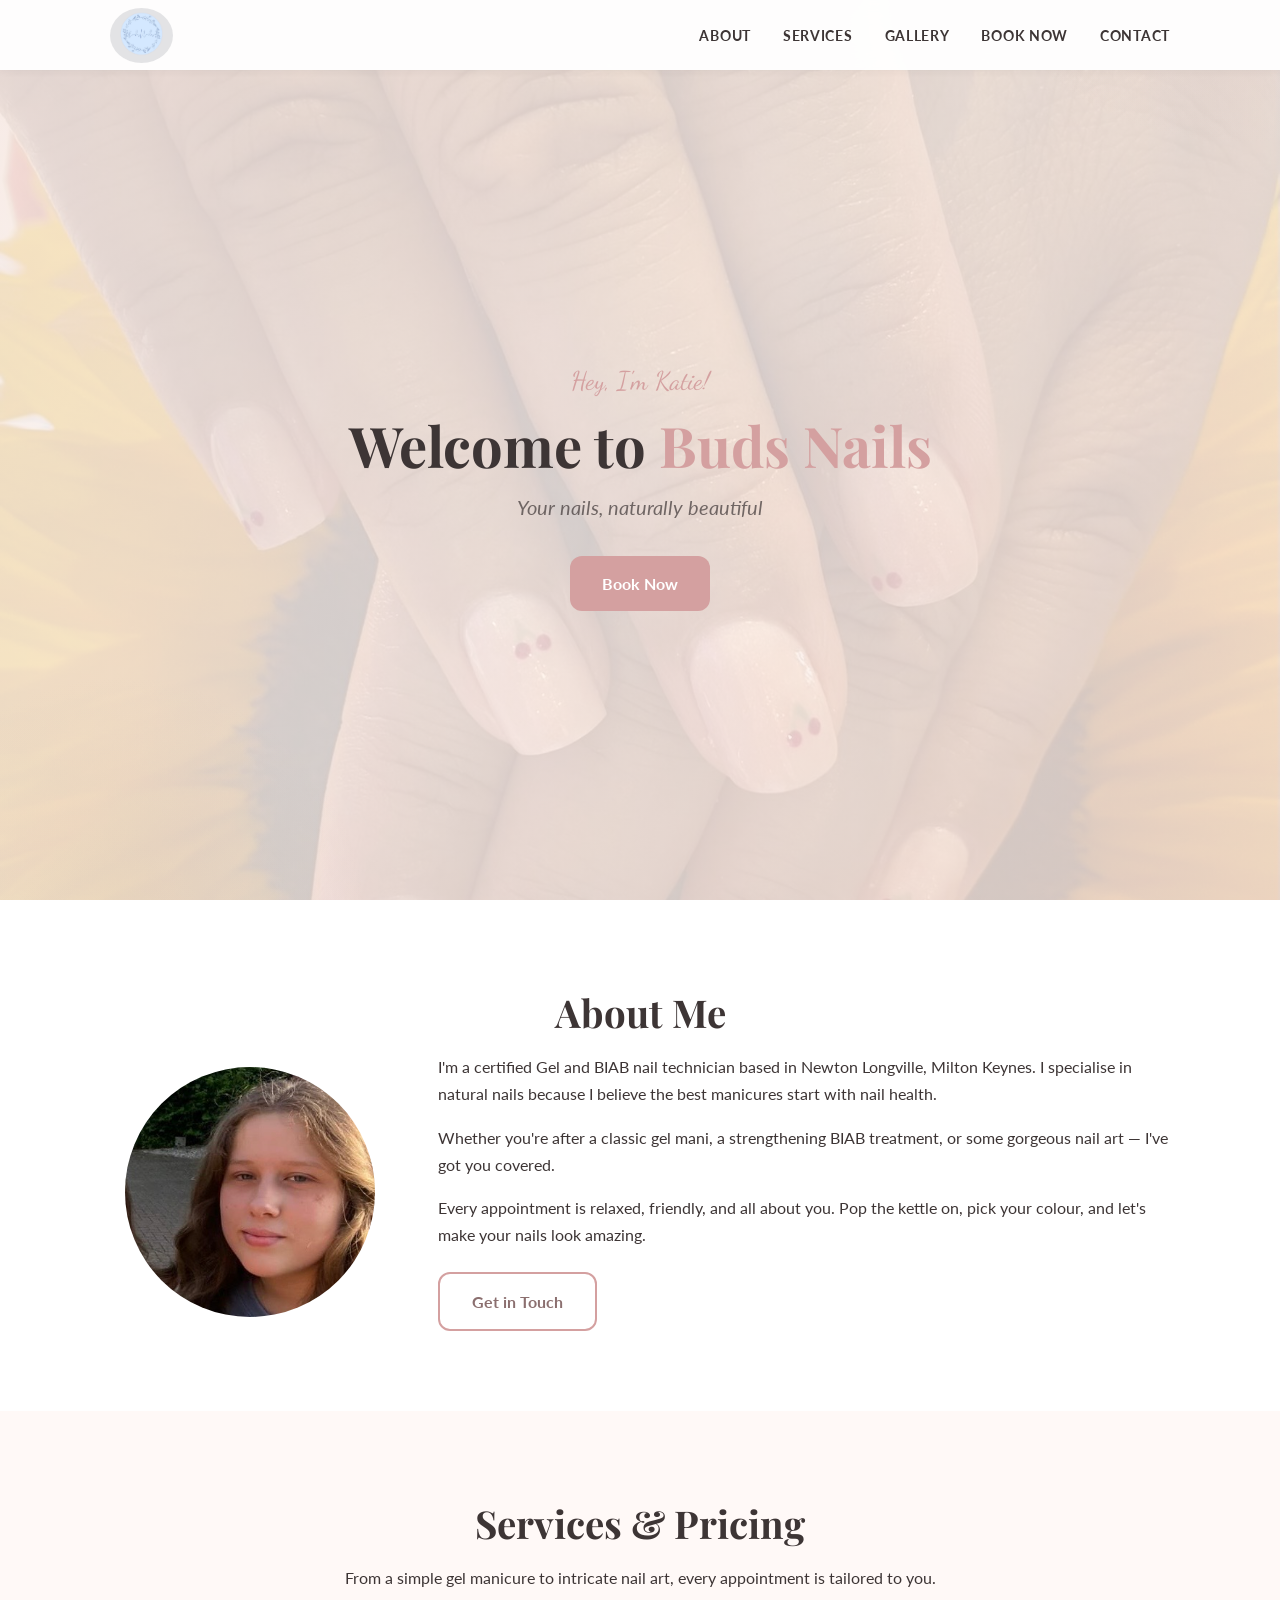
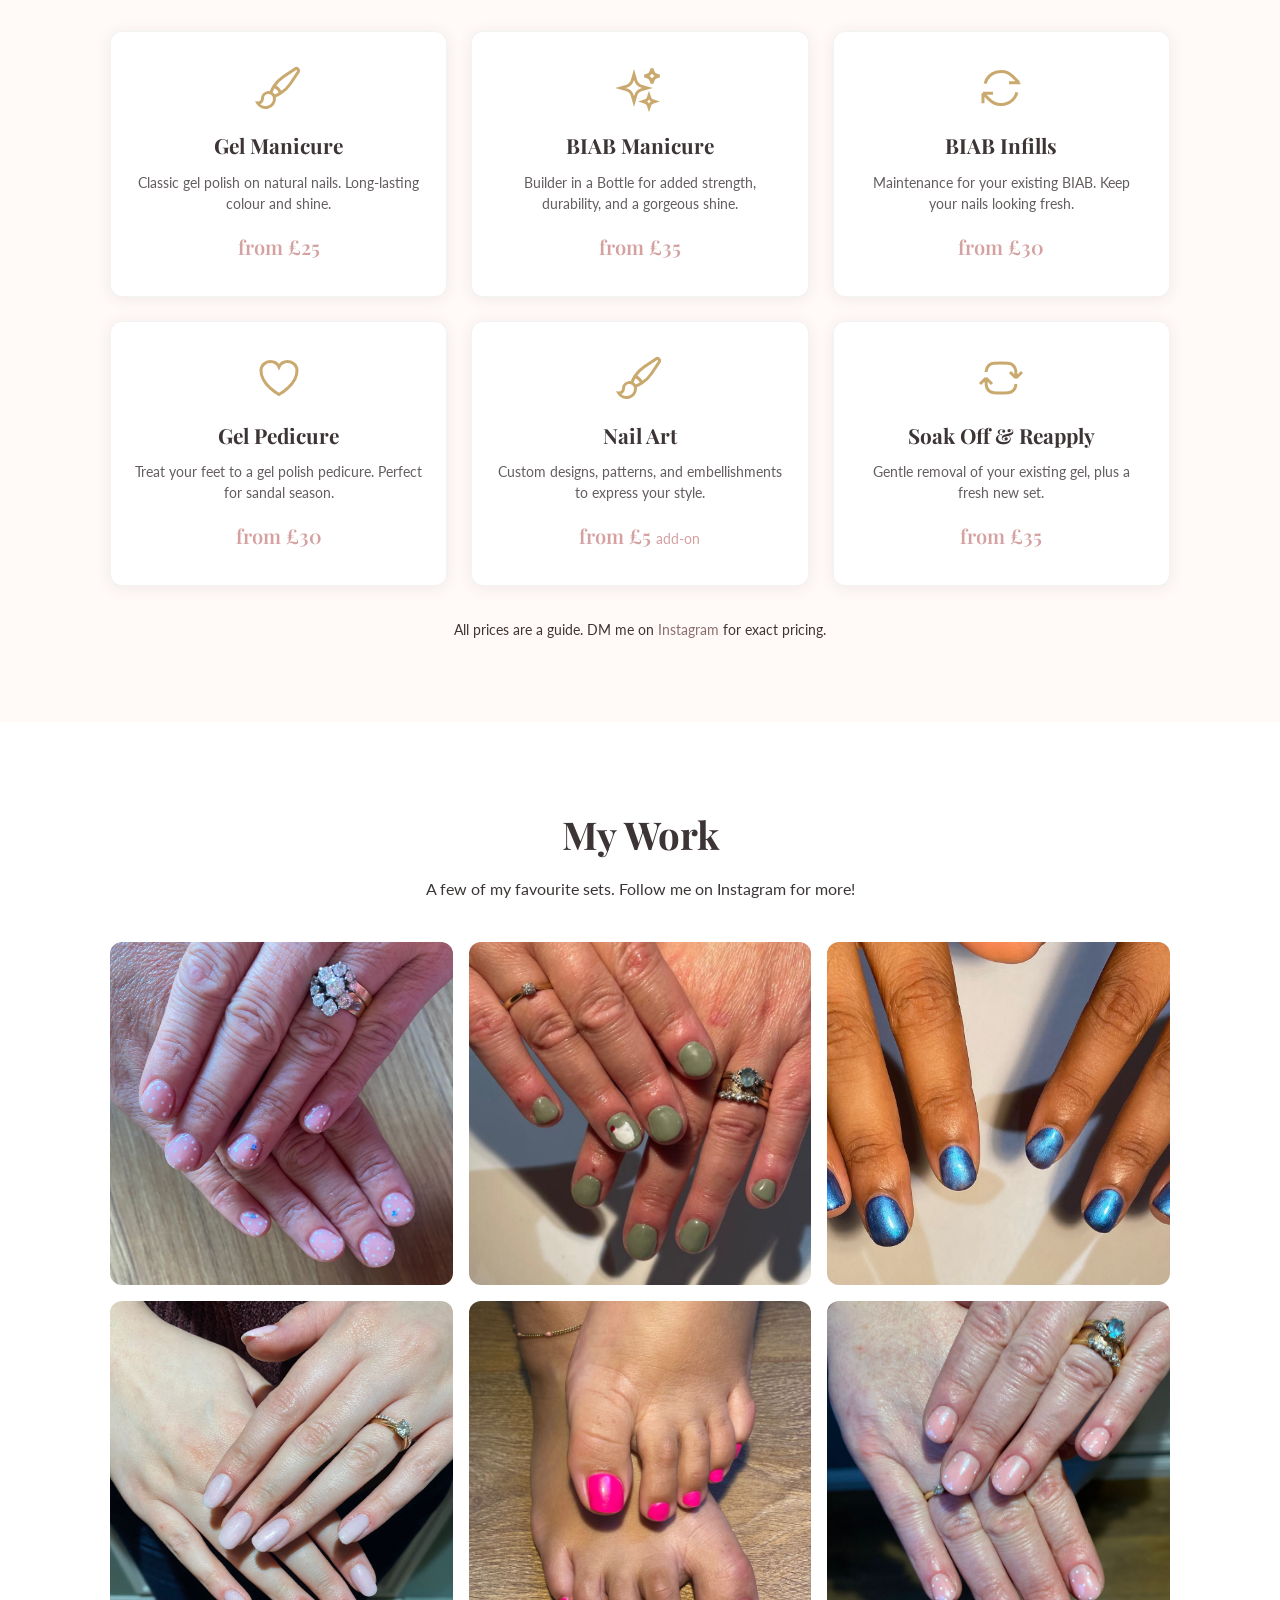
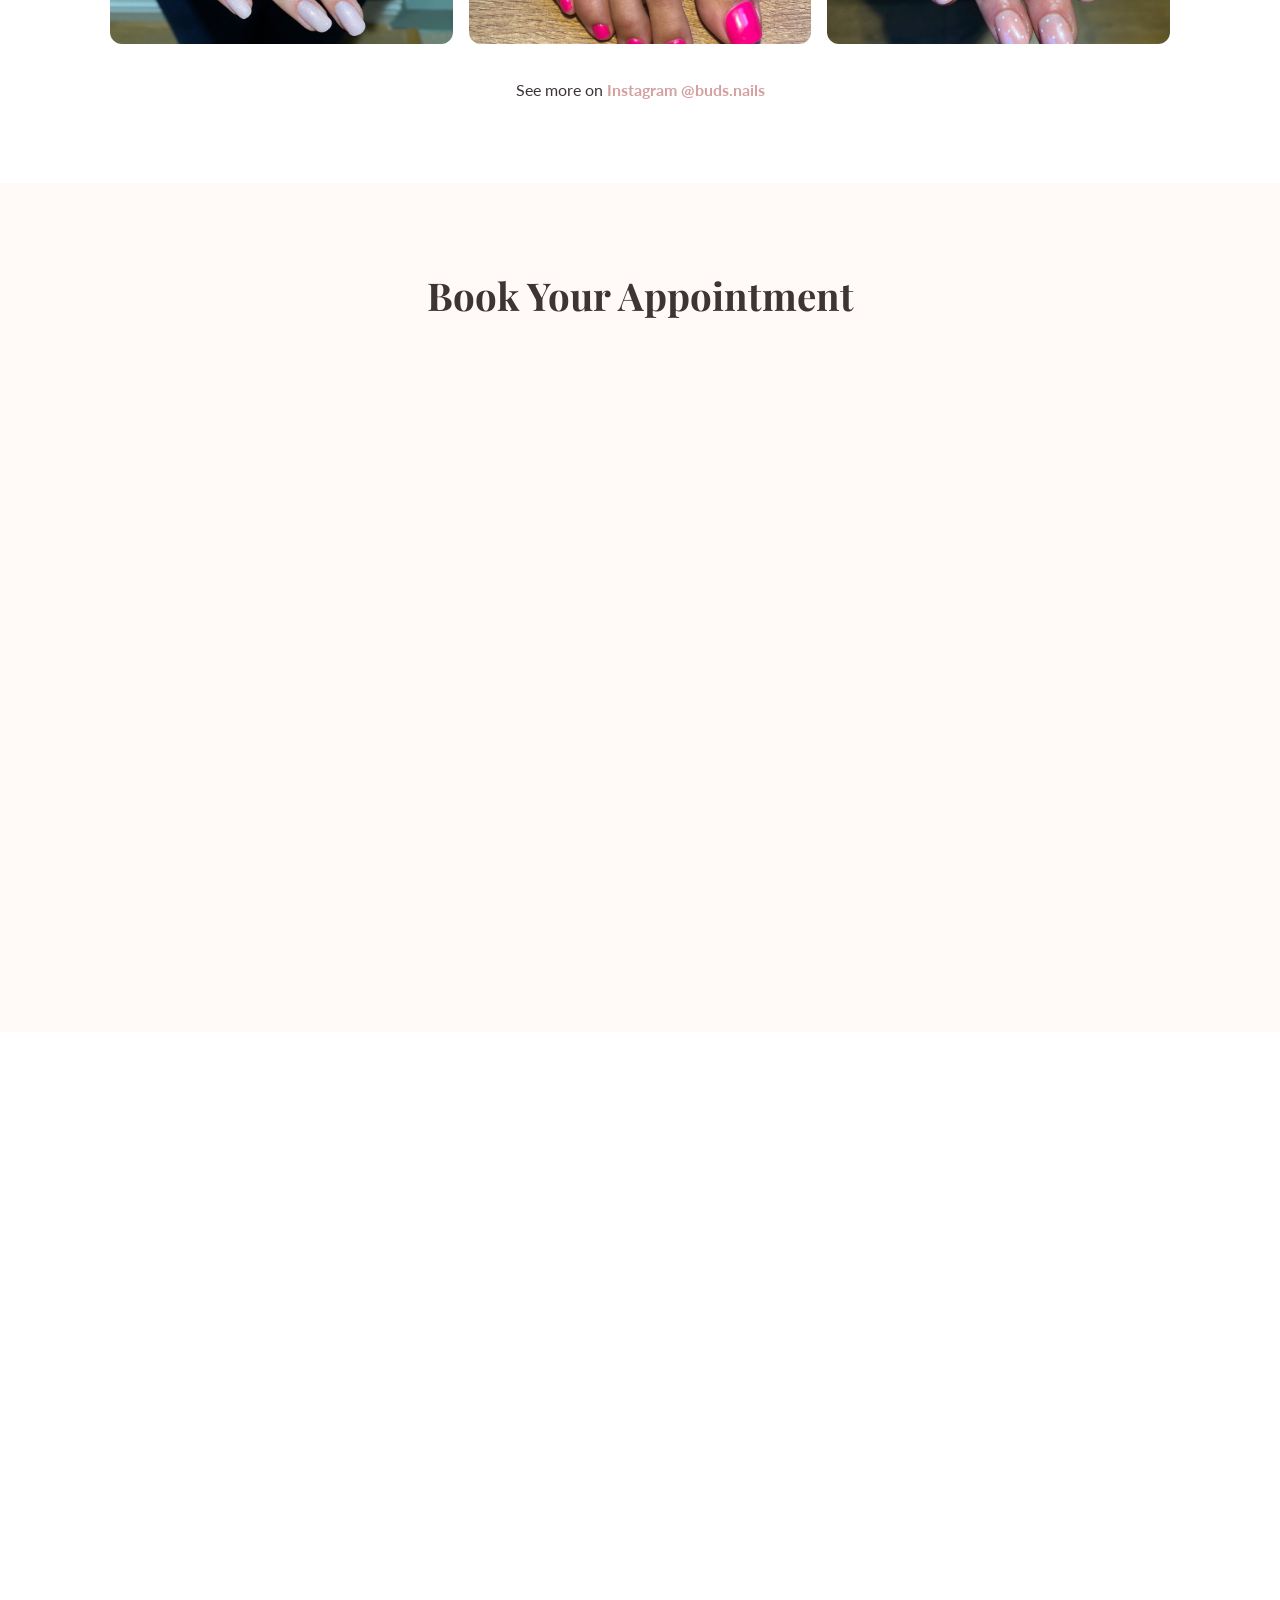
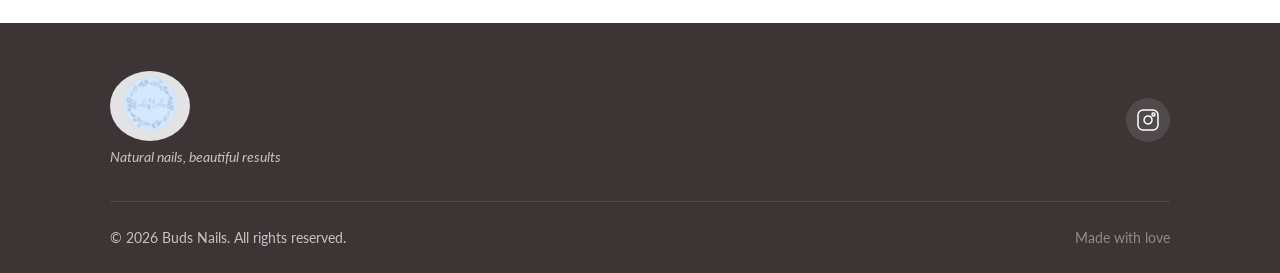
==== commit cb3e4255: "Add Buds Nails logo to nav bar and footer Floral wreath logo displayed at 55px in nav and 70px in fo" ====
--- a/public/index.html
+++ b/public/index.html
@@ -72,7 +72,9 @@
   <!-- Navigation -->
   <header class="header" id="header">
     <nav class="nav container">
-      <a href="#hero" class="nav__logo">Buds Nails</a>
+      <a href="#hero" class="nav__logo">
+        <img src="Photos/IMG_3204.jpg" alt="Buds Nails" class="nav__logo-img">
+      </a>
       <button class="nav__toggle" id="navToggle" aria-label="Toggle navigation" aria-expanded="false">
         <span class="nav__toggle-bar"></span>
         <span class="nav__toggle-bar"></span>
@@ -342,7 +344,7 @@
     <div class="container">
       <div class="footer__content">
         <div class="footer__brand">
-          <p class="footer__logo">Buds Nails</p>
+          <img src="Photos/IMG_3204.jpg" alt="Buds Nails logo" class="footer__logo-img">
           <p class="footer__tagline">Natural nails, beautiful results</p>
         </div>
         <div class="footer__social">
--- a/public/css/style.css
+++ b/public/css/style.css
@@ -166,14 +166,19 @@
 }
 
 .nav__logo {
-  font-family: var(--ff-accent);
-  font-size: 1.6rem;
-  color: var(--clr-mauve);
-  font-weight: 700;
-}
-
-.nav__logo:hover {
-  color: var(--clr-gold);
+  display: flex;
+  align-items: center;
+}
+
+.nav__logo-img {
+  height: 55px;
+  width: auto;
+  border-radius: 50%;
+  transition: opacity var(--transition);
+}
+
+.nav__logo:hover .nav__logo-img {
+  opacity: 0.8;
 }
 
 .nav__menu {
@@ -694,10 +699,10 @@
   margin-bottom: 2rem;
 }
 
-.footer__logo {
-  font-family: var(--ff-accent);
-  font-size: 1.4rem;
-  color: var(--clr-white);
+.footer__logo-img {
+  height: 70px;
+  width: auto;
+  border-radius: 50%;
 }
 
 .footer__tagline {
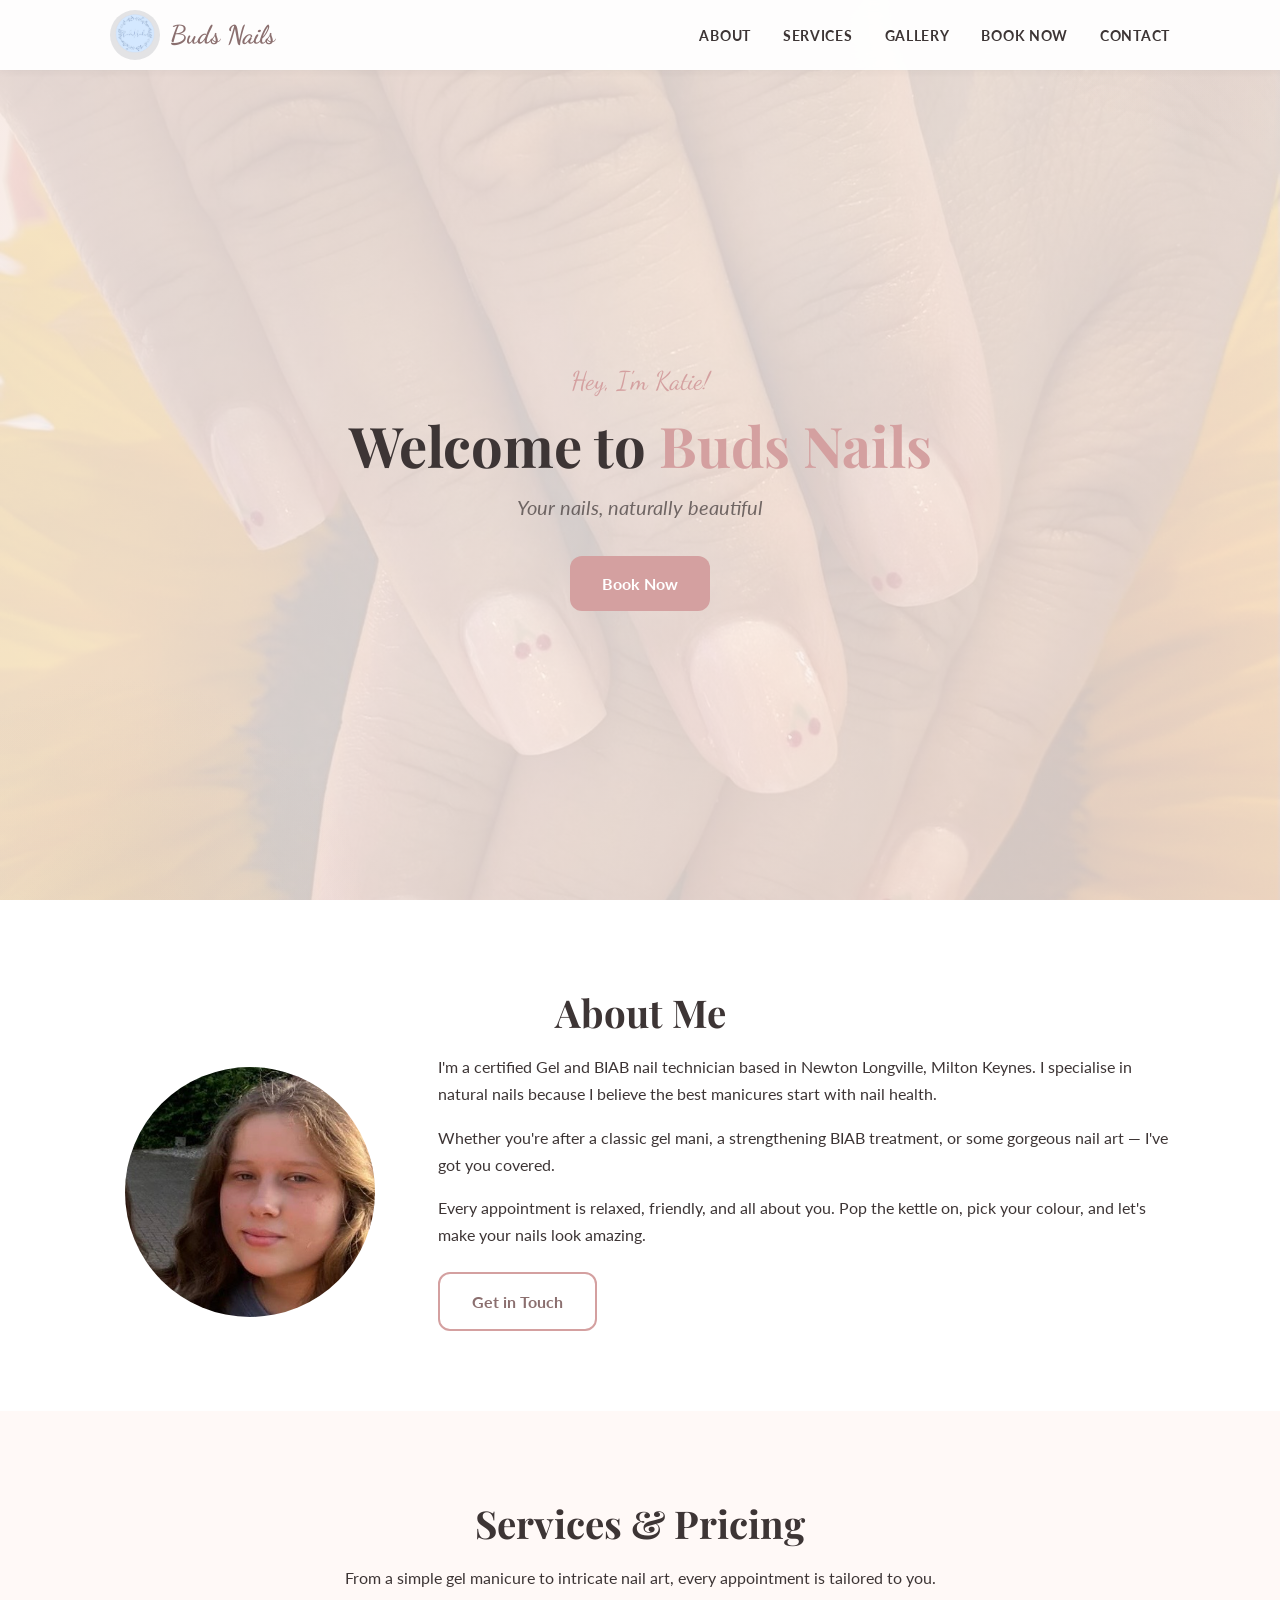
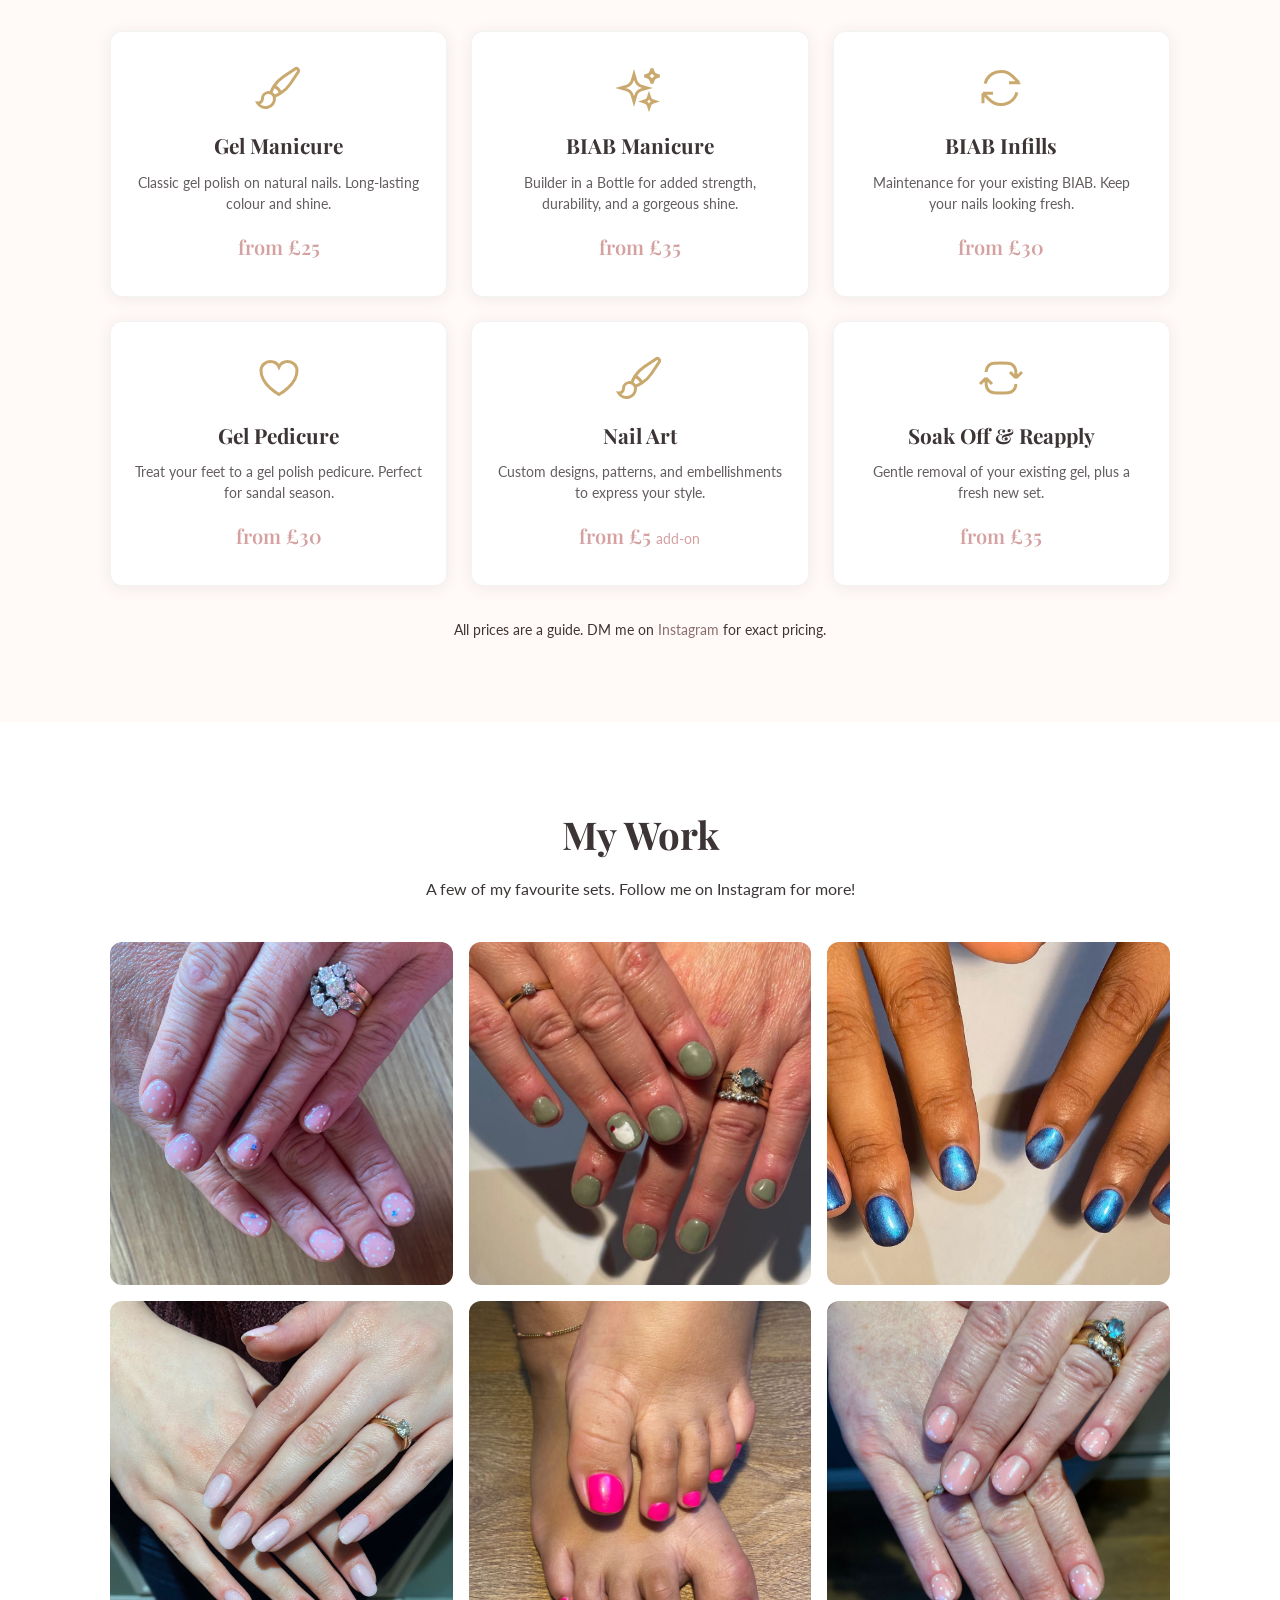
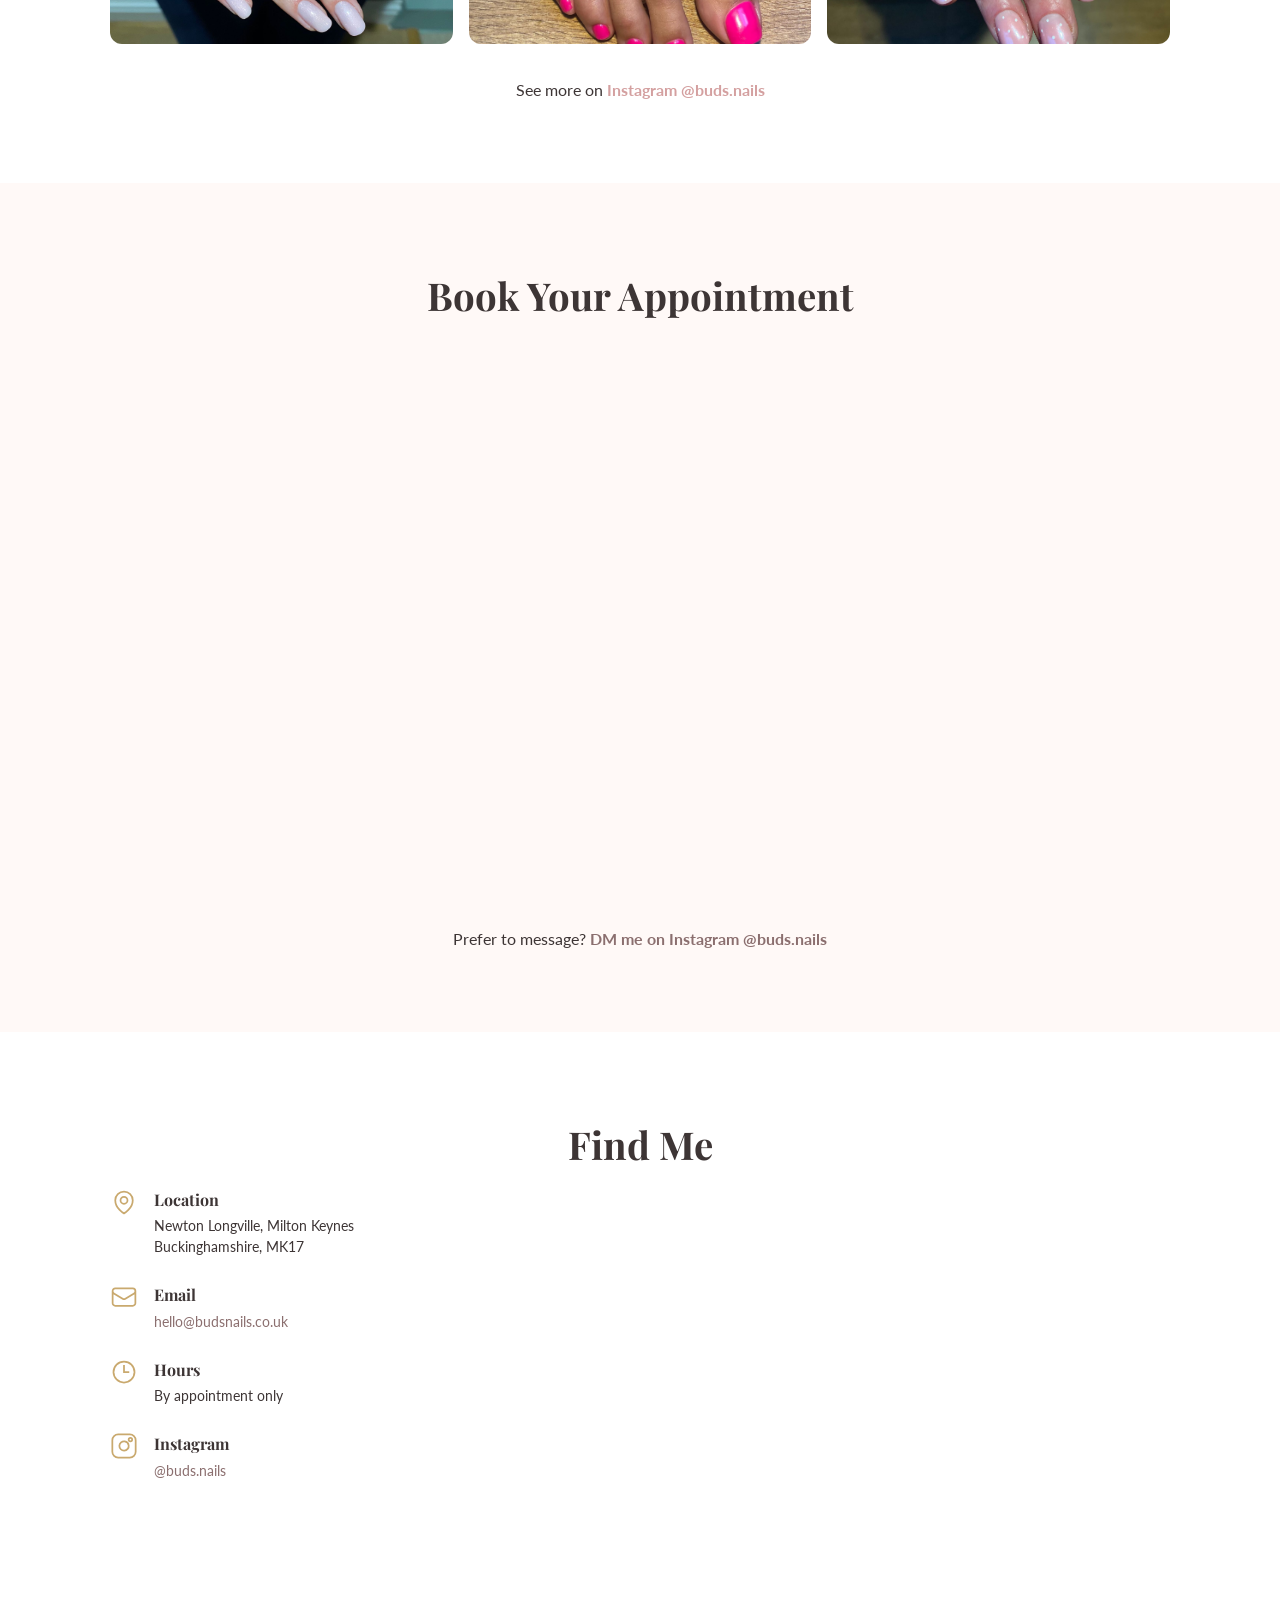
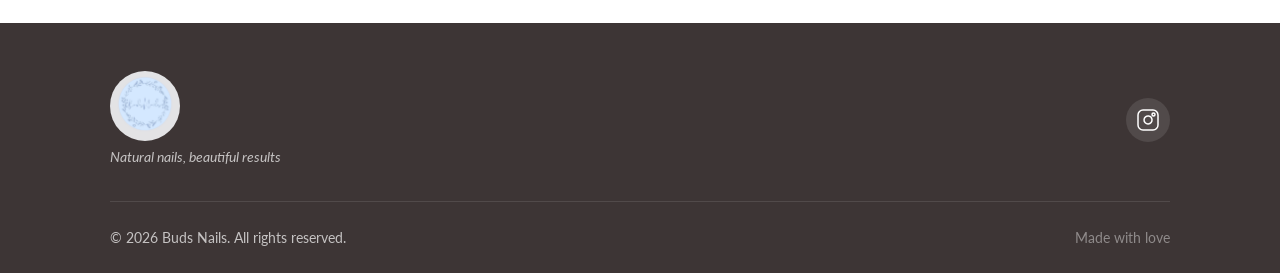
==== commit d247df09: "Fix logo to perfect circle, add text alongside in nav Logo now uses fixed width+height with object-f" ====
--- a/public/index.html
+++ b/public/index.html
@@ -74,6 +74,7 @@
     <nav class="nav container">
       <a href="#hero" class="nav__logo">
         <img src="Photos/IMG_3204.jpg" alt="Buds Nails" class="nav__logo-img">
+        Buds Nails
       </a>
       <button class="nav__toggle" id="navToggle" aria-label="Toggle navigation" aria-expanded="false">
         <span class="nav__toggle-bar"></span>
--- a/public/css/style.css
+++ b/public/css/style.css
@@ -168,11 +168,21 @@
 .nav__logo {
   display: flex;
   align-items: center;
+  gap: 0.6rem;
+  font-family: var(--ff-accent);
+  font-size: 1.6rem;
+  color: var(--clr-mauve);
+  font-weight: 700;
+}
+
+.nav__logo:hover {
+  color: var(--clr-gold);
 }
 
 .nav__logo-img {
-  height: 55px;
-  width: auto;
+  height: 50px;
+  width: 50px;
+  object-fit: cover;
   border-radius: 50%;
   transition: opacity var(--transition);
 }
@@ -701,7 +711,8 @@
 
 .footer__logo-img {
   height: 70px;
-  width: auto;
+  width: 70px;
+  object-fit: cover;
   border-radius: 50%;
 }
 
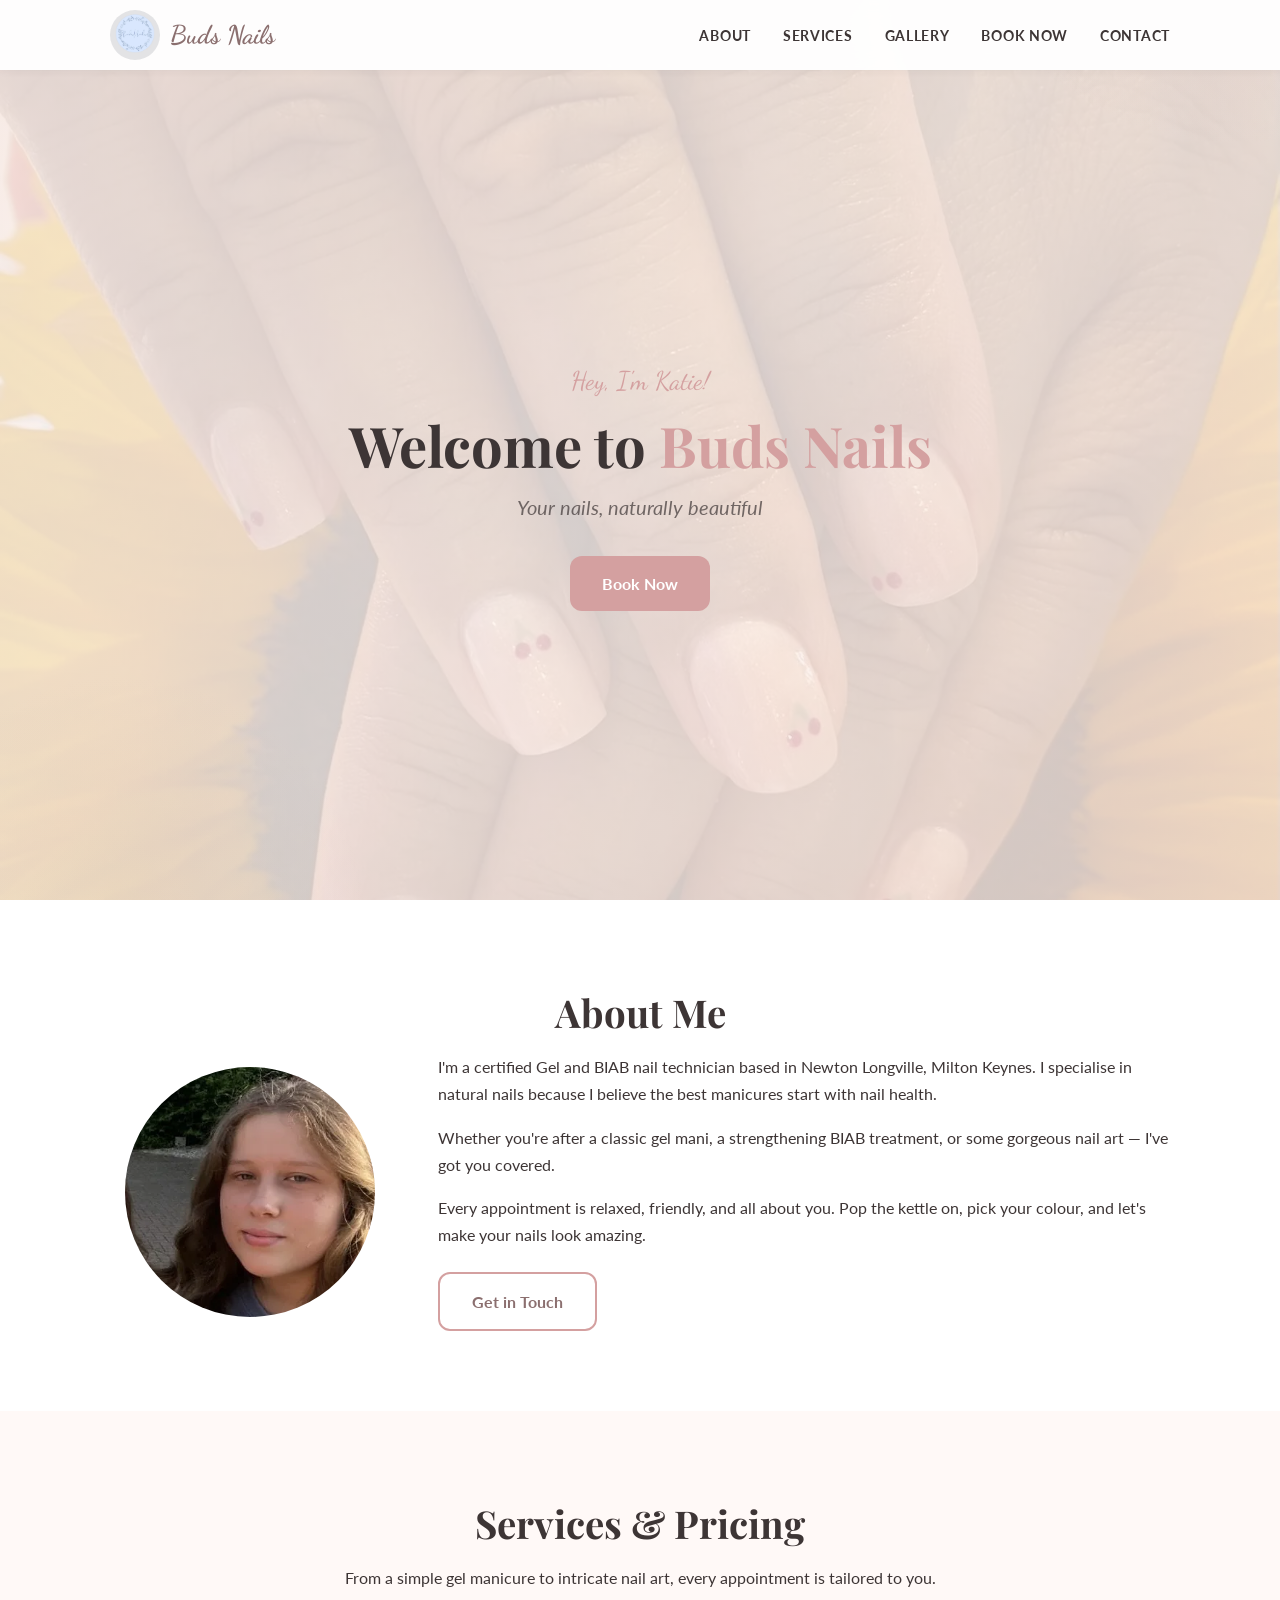
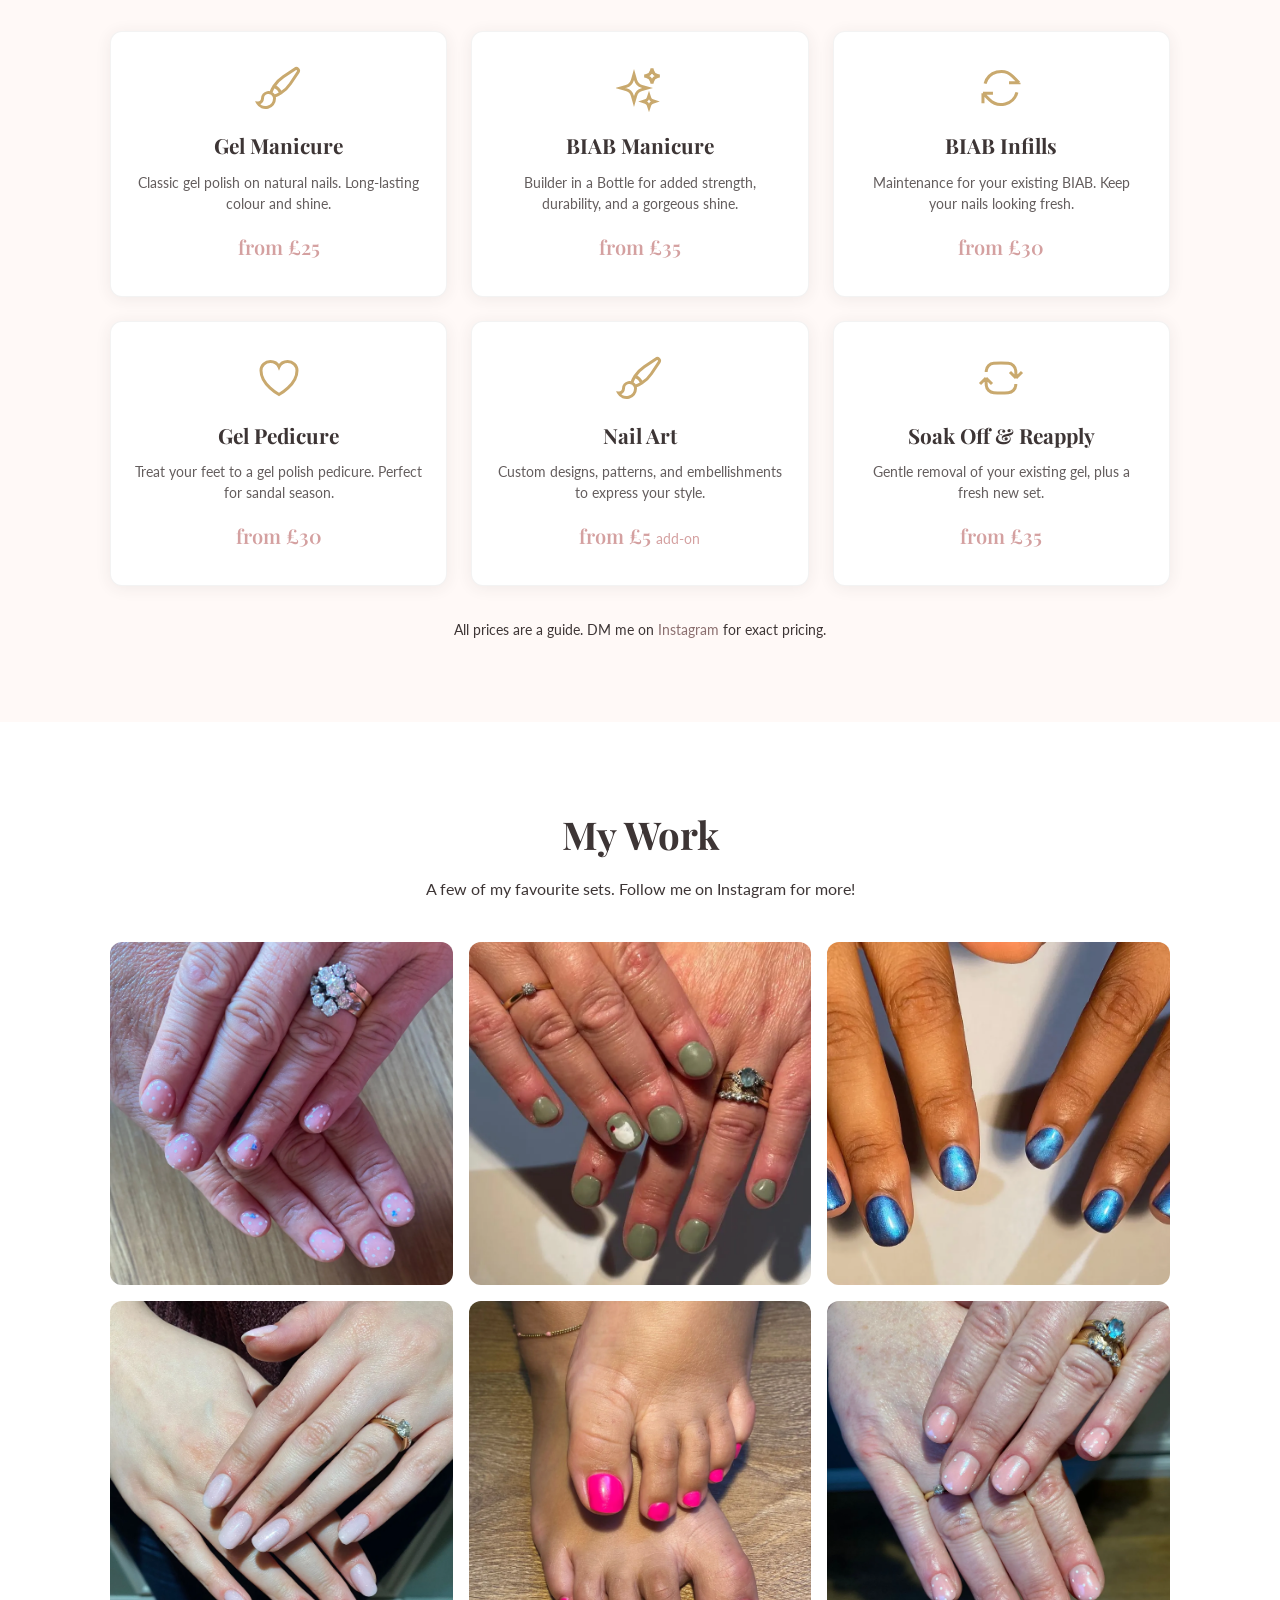
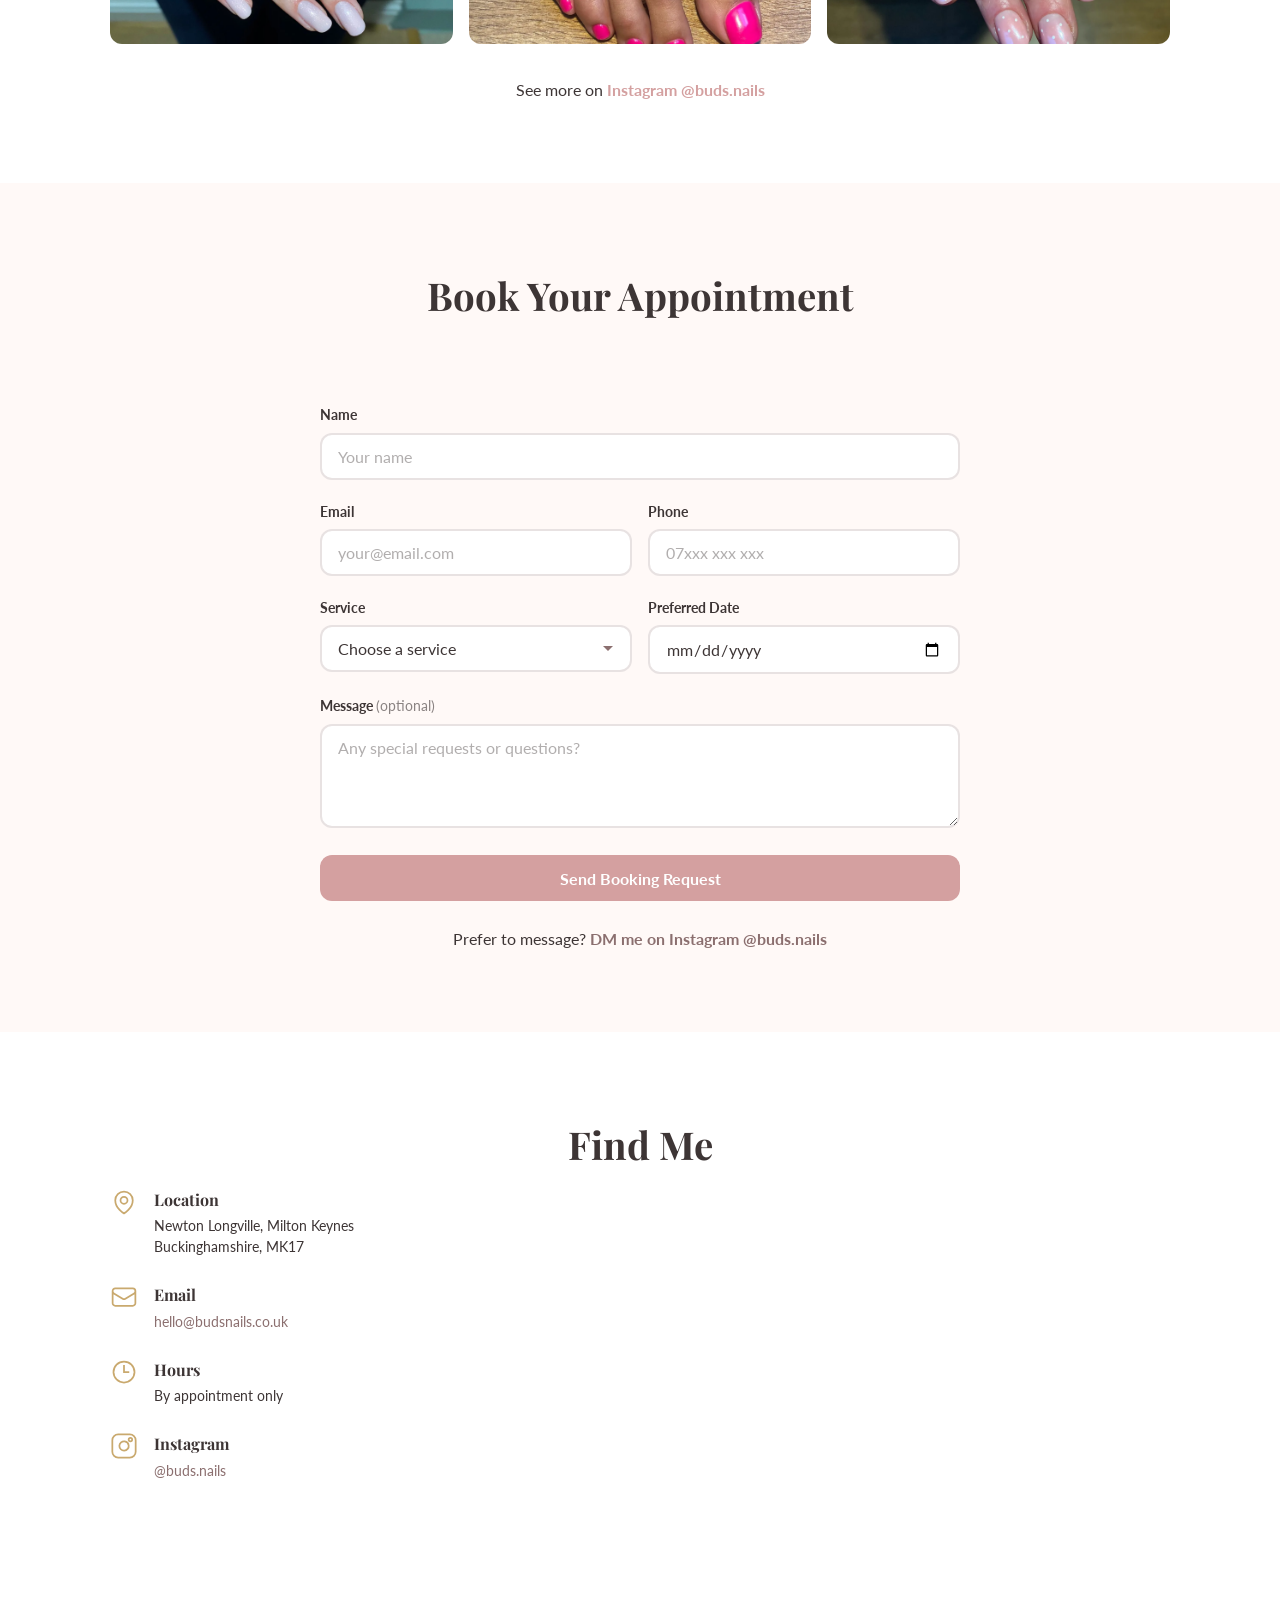
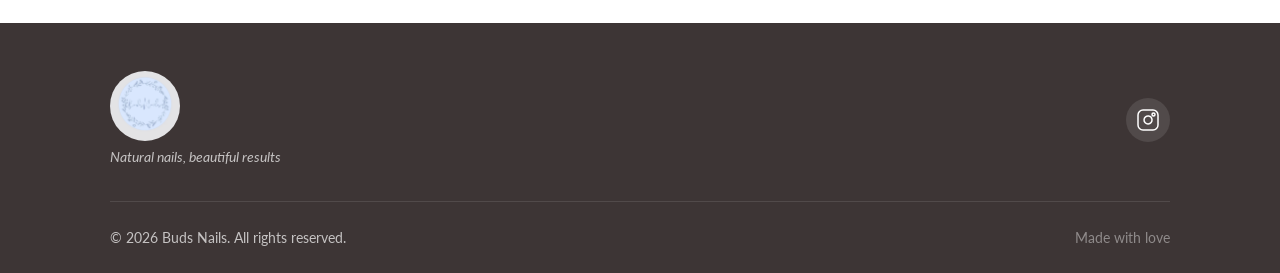
==== commit 15bf48a4: "SEO: add robots/sitemap, WebP images, favicon, schema fixes Week 1 fixes from SEO audit. None of the" ====
--- a/public/index.html
+++ b/public/index.html
@@ -5,8 +5,12 @@
   <meta name="viewport" content="width=device-width, initial-scale=1.0">
   <title>Buds Nails | Gel & BIAB Nail Specialist in Newton Longville, Milton Keynes</title>
   <meta name="description" content="Buds Nails by Katie Budding. Certified Gel and BIAB nail technician specialising in natural nails. Based in Newton Longville, Milton Keynes. Book your appointment today!">
-  <meta name="keywords" content="nail salon Newton Longville, BIAB nails Milton Keynes, gel nails, natural nails, nail technician Buckinghamshire, nail art Milton Keynes">
+  <meta name="theme-color" content="#D4A0A0">
   <link rel="canonical" href="https://budsnails.co.uk/">
+
+  <!-- Favicon -->
+  <link rel="icon" type="image/x-icon" href="/favicon.ico">
+  <link rel="apple-touch-icon" sizes="180x180" href="/apple-touch-icon.png">
 
   <!-- Open Graph -->
   <meta property="og:title" content="Buds Nails | Gel & BIAB Nail Specialist in Newton Longville">
@@ -48,9 +52,29 @@
       "latitude": "51.9767",
       "longitude": "-0.7967"
     },
-    "areaServed": ["Newton Longville", "Milton Keynes", "Bletchley", "Buckinghamshire"],
-    "openingHours": "By appointment",
-    "priceRange": "$$",
+    "image": "https://budsnails.co.uk/images/og-image.jpg",
+    "logo": "https://budsnails.co.uk/apple-touch-icon.png",
+    "areaServed": [
+      { "@type": "Place", "name": "Newton Longville" },
+      { "@type": "Place", "name": "Milton Keynes" },
+      { "@type": "Place", "name": "Bletchley" },
+      { "@type": "Place", "name": "Great Brickhill" },
+      { "@type": "Place", "name": "Stoke Hammond" },
+      { "@type": "Place", "name": "Winslow" },
+      { "@type": "Place", "name": "Buckinghamshire" }
+    ],
+    "openingHoursSpecification": [
+      {
+        "@type": "OpeningHoursSpecification",
+        "dayOfWeek": ["Monday", "Tuesday", "Wednesday", "Thursday", "Friday", "Saturday"],
+        "opens": "09:00",
+        "closes": "19:00",
+        "description": "By appointment only"
+      }
+    ],
+    "priceRange": "££",
+    "currenciesAccepted": "GBP",
+    "paymentAccepted": "Cash, Card, Bank Transfer",
     "sameAs": ["https://instagram.com/buds.nails"],
     "hasOfferCatalog": {
       "@type": "OfferCatalog",
@@ -73,7 +97,7 @@
   <header class="header" id="header">
     <nav class="nav container">
       <a href="#hero" class="nav__logo">
-        <img src="Photos/IMG_3204.jpg" alt="Buds Nails" class="nav__logo-img">
+        <img src="Photos/IMG_3204.webp" alt="Buds Nails" class="nav__logo-img">
         Buds Nails
       </a>
       <button class="nav__toggle" id="navToggle" aria-label="Toggle navigation" aria-expanded="false">
@@ -94,7 +118,7 @@
   <main>
 
     <!-- Hero -->
-    <section class="hero" id="hero" style="background: linear-gradient(135deg, rgba(245,230,224,0.85) 0%, rgba(255,249,247,0.8) 50%, rgba(245,230,224,0.85) 100%), url('Photos/6b827e49-7617-43a9-a164-b63b642e42a9.JPG') center/cover no-repeat;">
+    <section class="hero" id="hero" style="background: linear-gradient(135deg, rgba(245,230,224,0.85) 0%, rgba(255,249,247,0.8) 50%, rgba(245,230,224,0.85) 100%), url('Photos/6b827e49-7617-43a9-a164-b63b642e42a9.webp') center/cover no-repeat;">
       <div class="hero__content container fade-in">
         <p class="hero__greeting">Hey, I'm Katie!</p>
         <h1 class="hero__title">Welcome to <span class="hero__brand">Buds Nails</span></h1>
@@ -109,7 +133,7 @@
         <h2 class="section__title reveal">About Me</h2>
         <div class="about__grid reveal">
           <div class="about__image-wrapper">
-            <img class="about__image" src="Photos/Katie Selfie.jpg" alt="Katie Budding, nail technician and owner of Buds Nails">
+            <img class="about__image" src="Photos/Katie Selfie.webp" alt="Katie Budding, nail technician and owner of Buds Nails" width="345" height="613">
           </div>
           <div class="about__text">
             <p>I'm a certified Gel and BIAB nail technician based in Newton Longville, Milton Keynes. I specialise in natural nails because I believe the best manicures start with nail health.</p>
@@ -194,22 +218,22 @@
         <p class="section__subtitle reveal">A few of my favourite sets. Follow me on Instagram for more!</p>
         <div class="gallery__grid">
           <div class="gallery__item reveal" data-index="0">
-            <img src="Photos/fa60b964-86b8-4c06-bc97-1849d803c4ac.JPG" alt="Pink polka dot nail art by Buds Nails" loading="lazy">
+            <img src="Photos/fa60b964-86b8-4c06-bc97-1849d803c4ac.webp" alt="Pink polka dot nail art by Buds Nails" loading="lazy" width="1600" height="1618">
           </div>
           <div class="gallery__item reveal" data-index="1">
-            <img src="Photos/f3518294-323e-4df4-abf0-6475631ce328.JPG" alt="Sage green gel nails with hand-painted chicken design" loading="lazy">
+            <img src="Photos/f3518294-323e-4df4-abf0-6475631ce328.webp" alt="Sage green gel nails with hand-painted chicken design" loading="lazy" width="768" height="780">
           </div>
           <div class="gallery__item reveal" data-index="2">
-            <img src="Photos/fe4f556c-2904-4f1b-b876-0f772fad5f74.JPG" alt="Metallic blue gel manicure by Buds Nails" loading="lazy">
+            <img src="Photos/fe4f556c-2904-4f1b-b876-0f772fad5f74.webp" alt="Metallic blue gel manicure by Buds Nails" loading="lazy" width="1600" height="837">
           </div>
           <div class="gallery__item reveal" data-index="3">
-            <img src="Photos/bfaf6d7b-7d86-47f1-a1b1-b58a632ec9ed.JPG" alt="Shimmer BIAB natural nail treatment" loading="lazy">
+            <img src="Photos/bfaf6d7b-7d86-47f1-a1b1-b58a632ec9ed.webp" alt="Shimmer BIAB natural nail treatment" loading="lazy" width="1600" height="1769">
           </div>
           <div class="gallery__item reveal" data-index="4">
-            <img src="Photos/79cd2296-d98a-412d-b203-0cc22c11ab9d.JPG" alt="Hot pink gel pedicure by Buds Nails" loading="lazy">
+            <img src="Photos/79cd2296-d98a-412d-b203-0cc22c11ab9d.webp" alt="Hot pink gel pedicure by Buds Nails" loading="lazy" width="1596" height="2048">
           </div>
           <div class="gallery__item reveal" data-index="5">
-            <img src="Photos/e1c9b2f4-ea46-4a5d-b4d4-cad8576ded57.JPG" alt="Peach polka dot nail art with white dot details" loading="lazy">
+            <img src="Photos/e1c9b2f4-ea46-4a5d-b4d4-cad8576ded57.webp" alt="Peach polka dot nail art with white dot details" loading="lazy" width="1600" height="2045">
           </div>
         </div>
         <p class="gallery__cta reveal">
@@ -345,7 +369,7 @@
     <div class="container">
       <div class="footer__content">
         <div class="footer__brand">
-          <img src="Photos/IMG_3204.jpg" alt="Buds Nails logo" class="footer__logo-img">
+          <img src="Photos/IMG_3204.webp" alt="Buds Nails logo" class="footer__logo-img">
           <p class="footer__tagline">Natural nails, beautiful results</p>
         </div>
         <div class="footer__social">
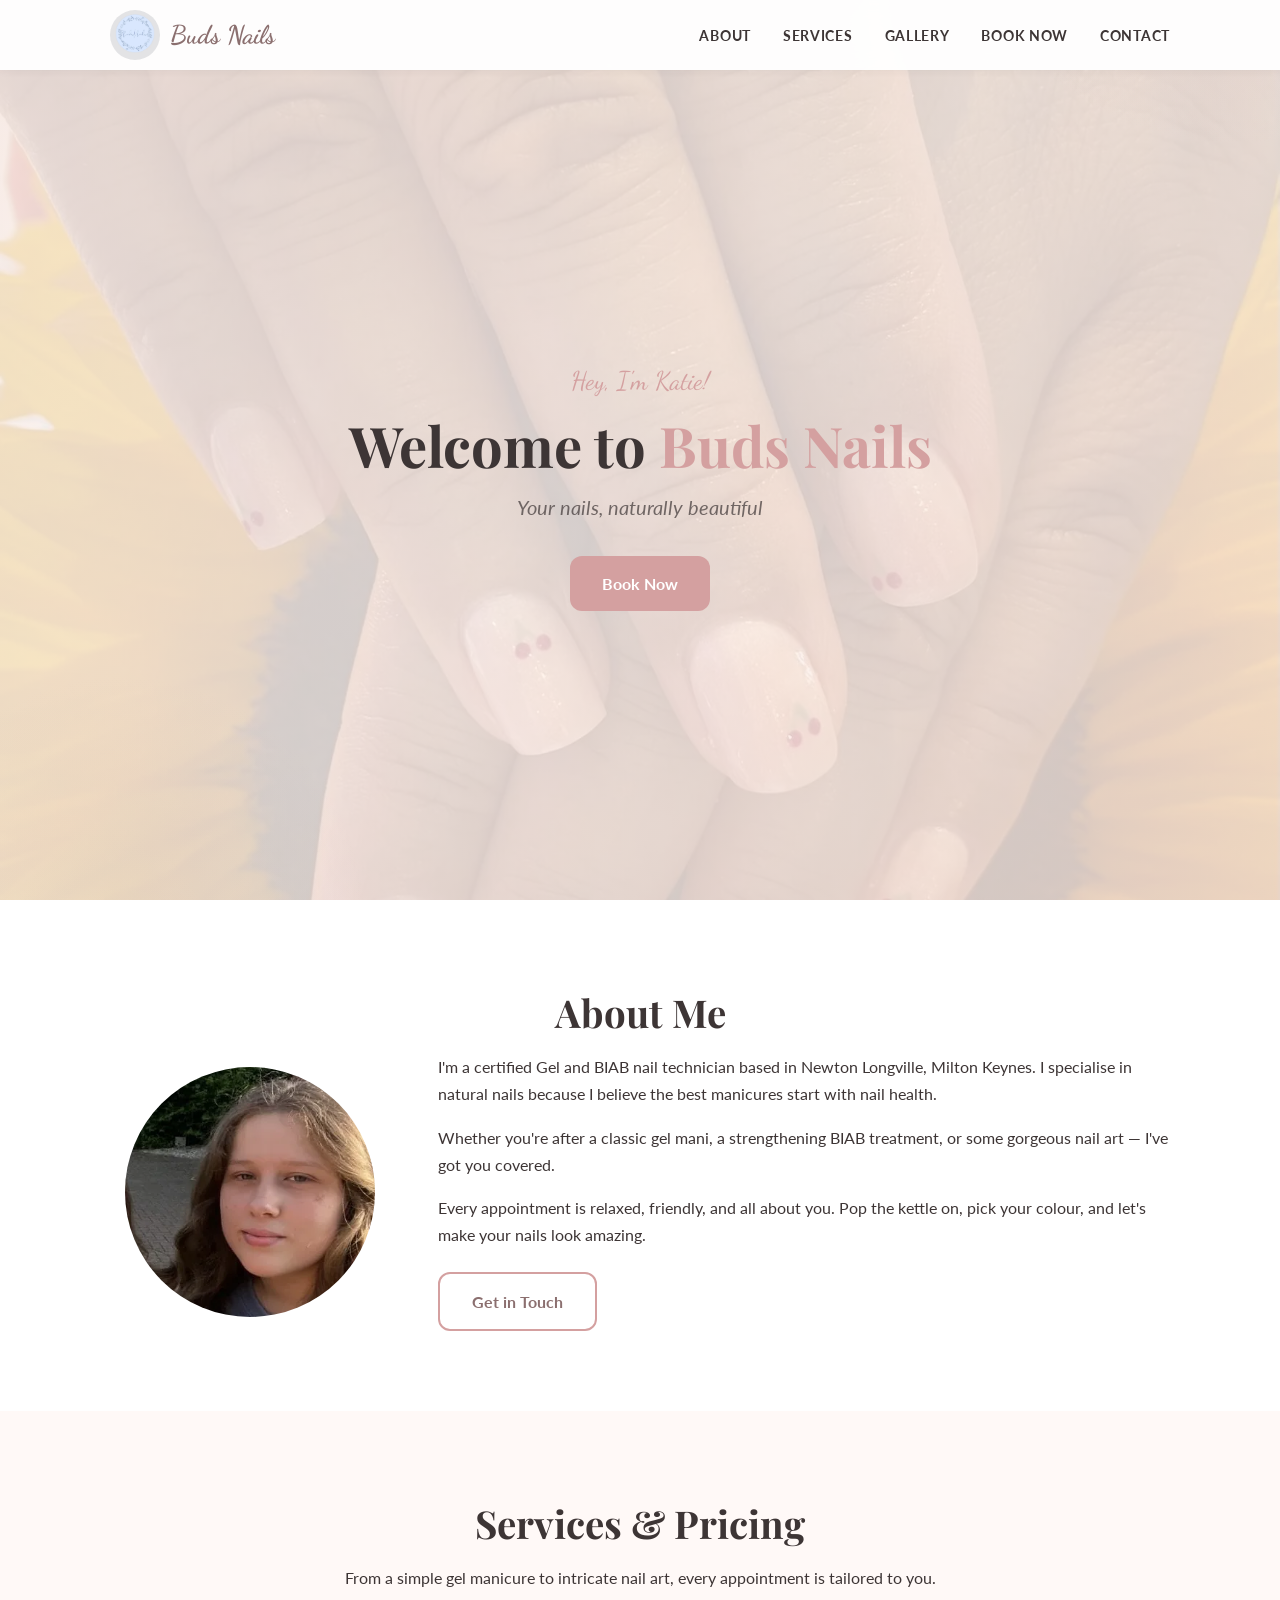
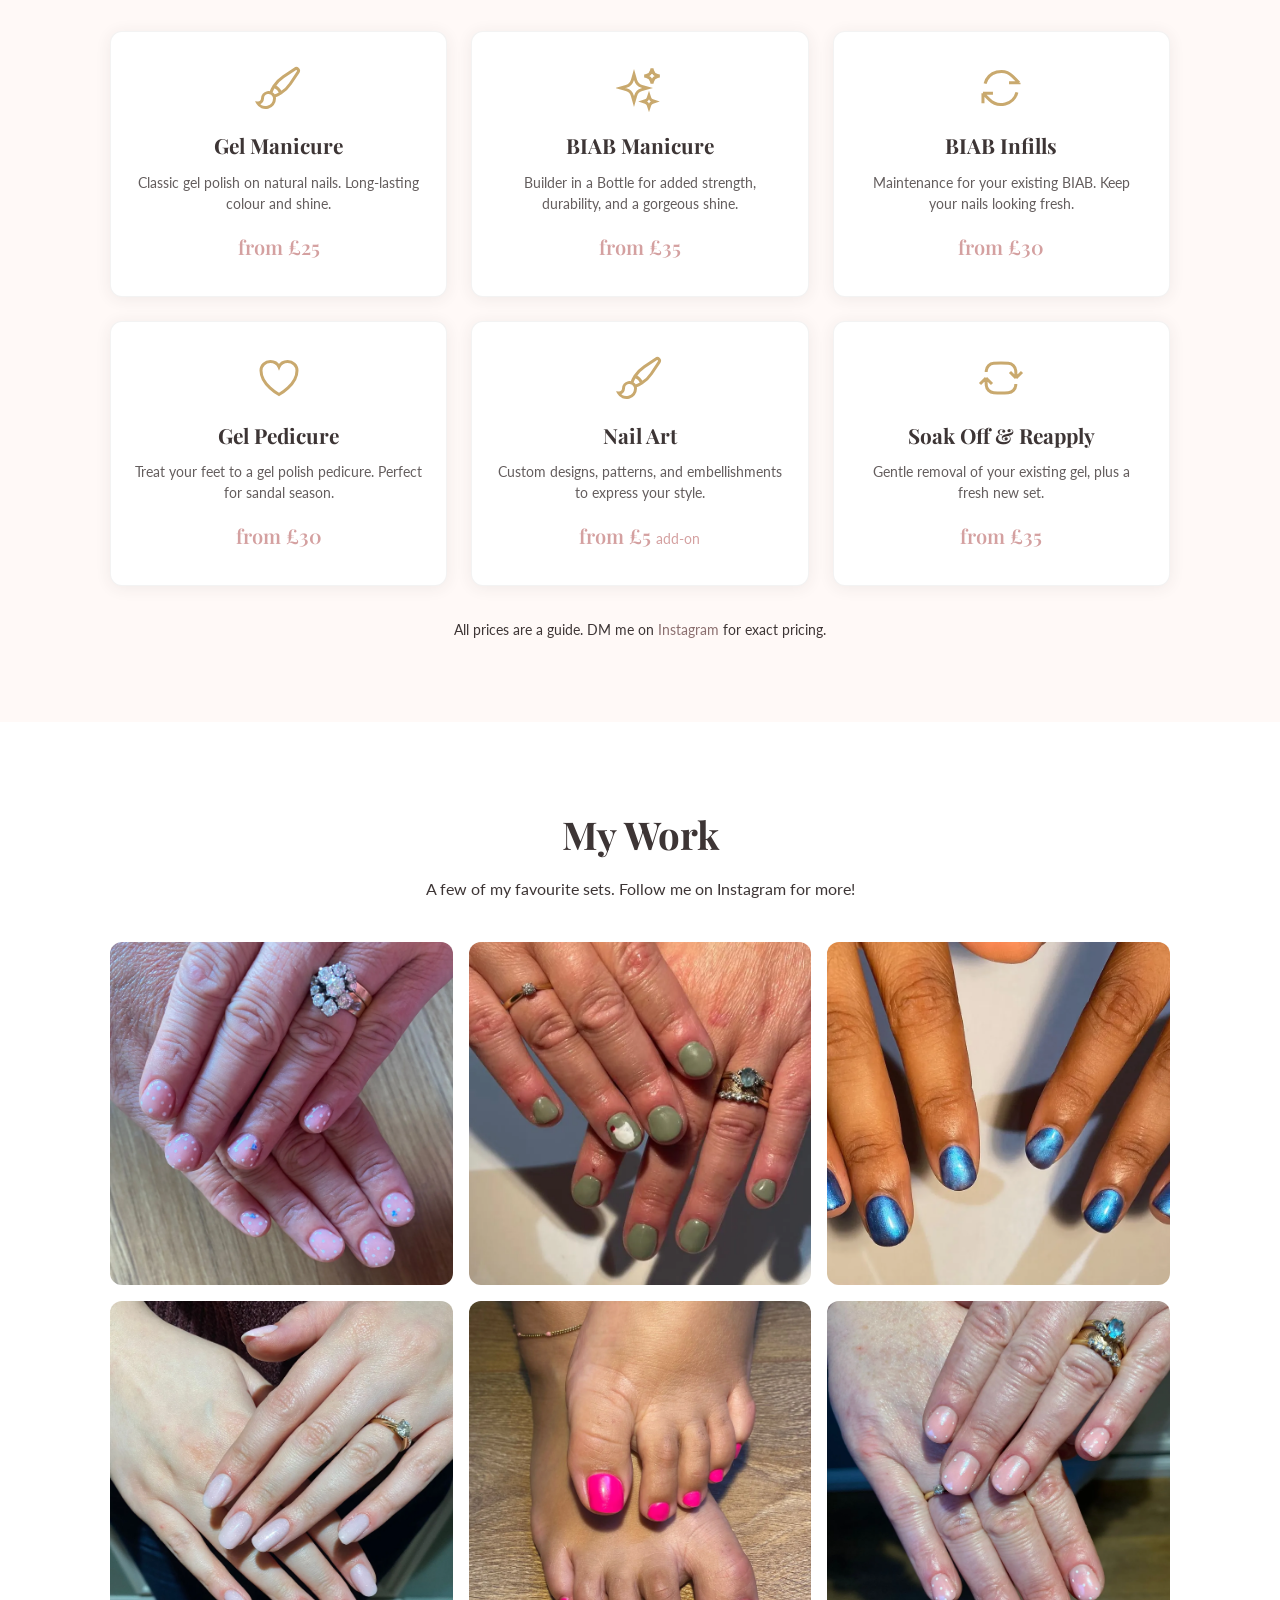
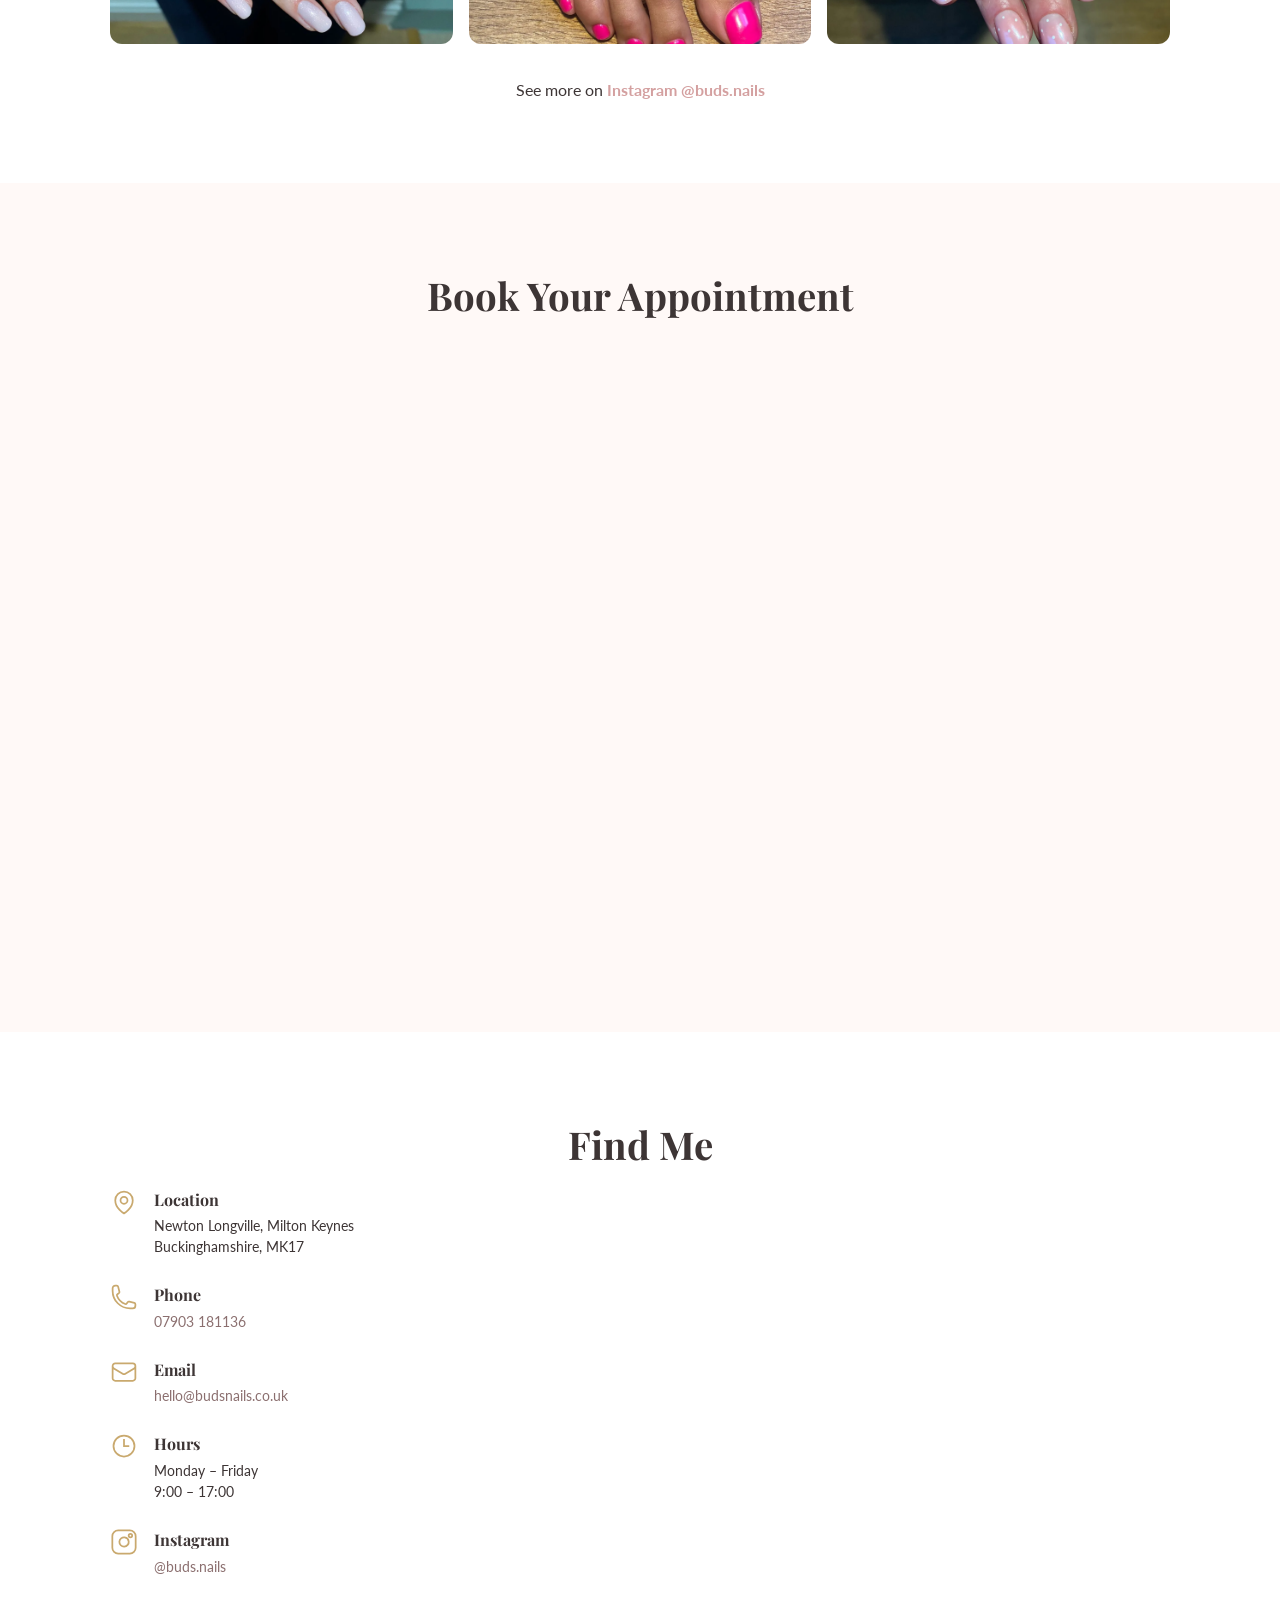
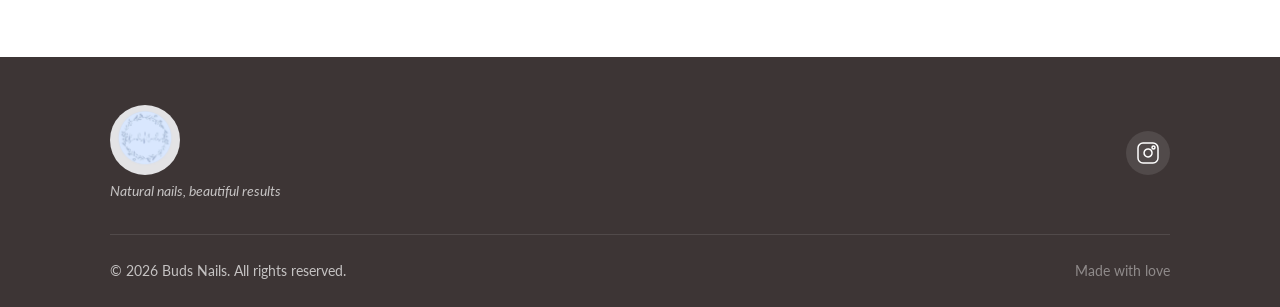
==== commit dbe10ebc: "Fix deploy target bucket + add phone and real hours Two issues in one commit:  1. Deploy workflow wa" ====
--- a/public/index.html
+++ b/public/index.html
@@ -63,13 +63,13 @@
       { "@type": "Place", "name": "Winslow" },
       { "@type": "Place", "name": "Buckinghamshire" }
     ],
+    "telephone": "+44 7903 181136",
     "openingHoursSpecification": [
       {
         "@type": "OpeningHoursSpecification",
-        "dayOfWeek": ["Monday", "Tuesday", "Wednesday", "Thursday", "Friday", "Saturday"],
+        "dayOfWeek": ["Monday", "Tuesday", "Wednesday", "Thursday", "Friday"],
         "opens": "09:00",
-        "closes": "19:00",
-        "description": "By appointment only"
+        "closes": "17:00"
       }
     ],
     "priceRange": "££",
@@ -325,6 +325,13 @@
               </div>
             </div>
             <div class="contact__item">
+              <svg class="contact__icon" viewBox="0 0 24 24" fill="none" stroke="currentColor" stroke-width="1.5"><path d="M2.25 6.75c0 8.284 6.716 15 15 15h2.25a2.25 2.25 0 002.25-2.25v-1.372c0-.516-.351-.966-.852-1.091l-4.423-1.106c-.44-.11-.902.055-1.173.417l-.97 1.293c-.282.376-.769.542-1.21.38a12.035 12.035 0 01-7.143-7.143c-.162-.441.004-.928.38-1.21l1.293-.97c.362-.271.527-.733.417-1.173L6.963 3.102a1.125 1.125 0 00-1.091-.852H4.5A2.25 2.25 0 002.25 4.5v2.25z"/></svg>
+              <div>
+                <h3>Phone</h3>
+                <p><a href="tel:+447903181136">07903 181136</a></p>
+              </div>
+            </div>
+            <div class="contact__item">
               <svg class="contact__icon" viewBox="0 0 24 24" fill="none" stroke="currentColor" stroke-width="1.5"><path d="M21.75 6.75v10.5a2.25 2.25 0 01-2.25 2.25h-15a2.25 2.25 0 01-2.25-2.25V6.75m19.5 0A2.25 2.25 0 0019.5 4.5h-15a2.25 2.25 0 00-2.25 2.25m19.5 0v.243a2.25 2.25 0 01-1.07 1.916l-7.5 4.615a2.25 2.25 0 01-2.36 0L3.32 8.91a2.25 2.25 0 01-1.07-1.916V6.75"/></svg>
               <div>
                 <h3>Email</h3>
@@ -335,7 +342,7 @@
               <svg class="contact__icon" viewBox="0 0 24 24" fill="none" stroke="currentColor" stroke-width="1.5"><path d="M12 6v6h4.5m4.5 0a9 9 0 11-18 0 9 9 0 0118 0z"/></svg>
               <div>
                 <h3>Hours</h3>
-                <p>By appointment only</p>
+                <p>Monday &ndash; Friday<br>9:00 &ndash; 17:00</p>
               </div>
             </div>
             <div class="contact__item">
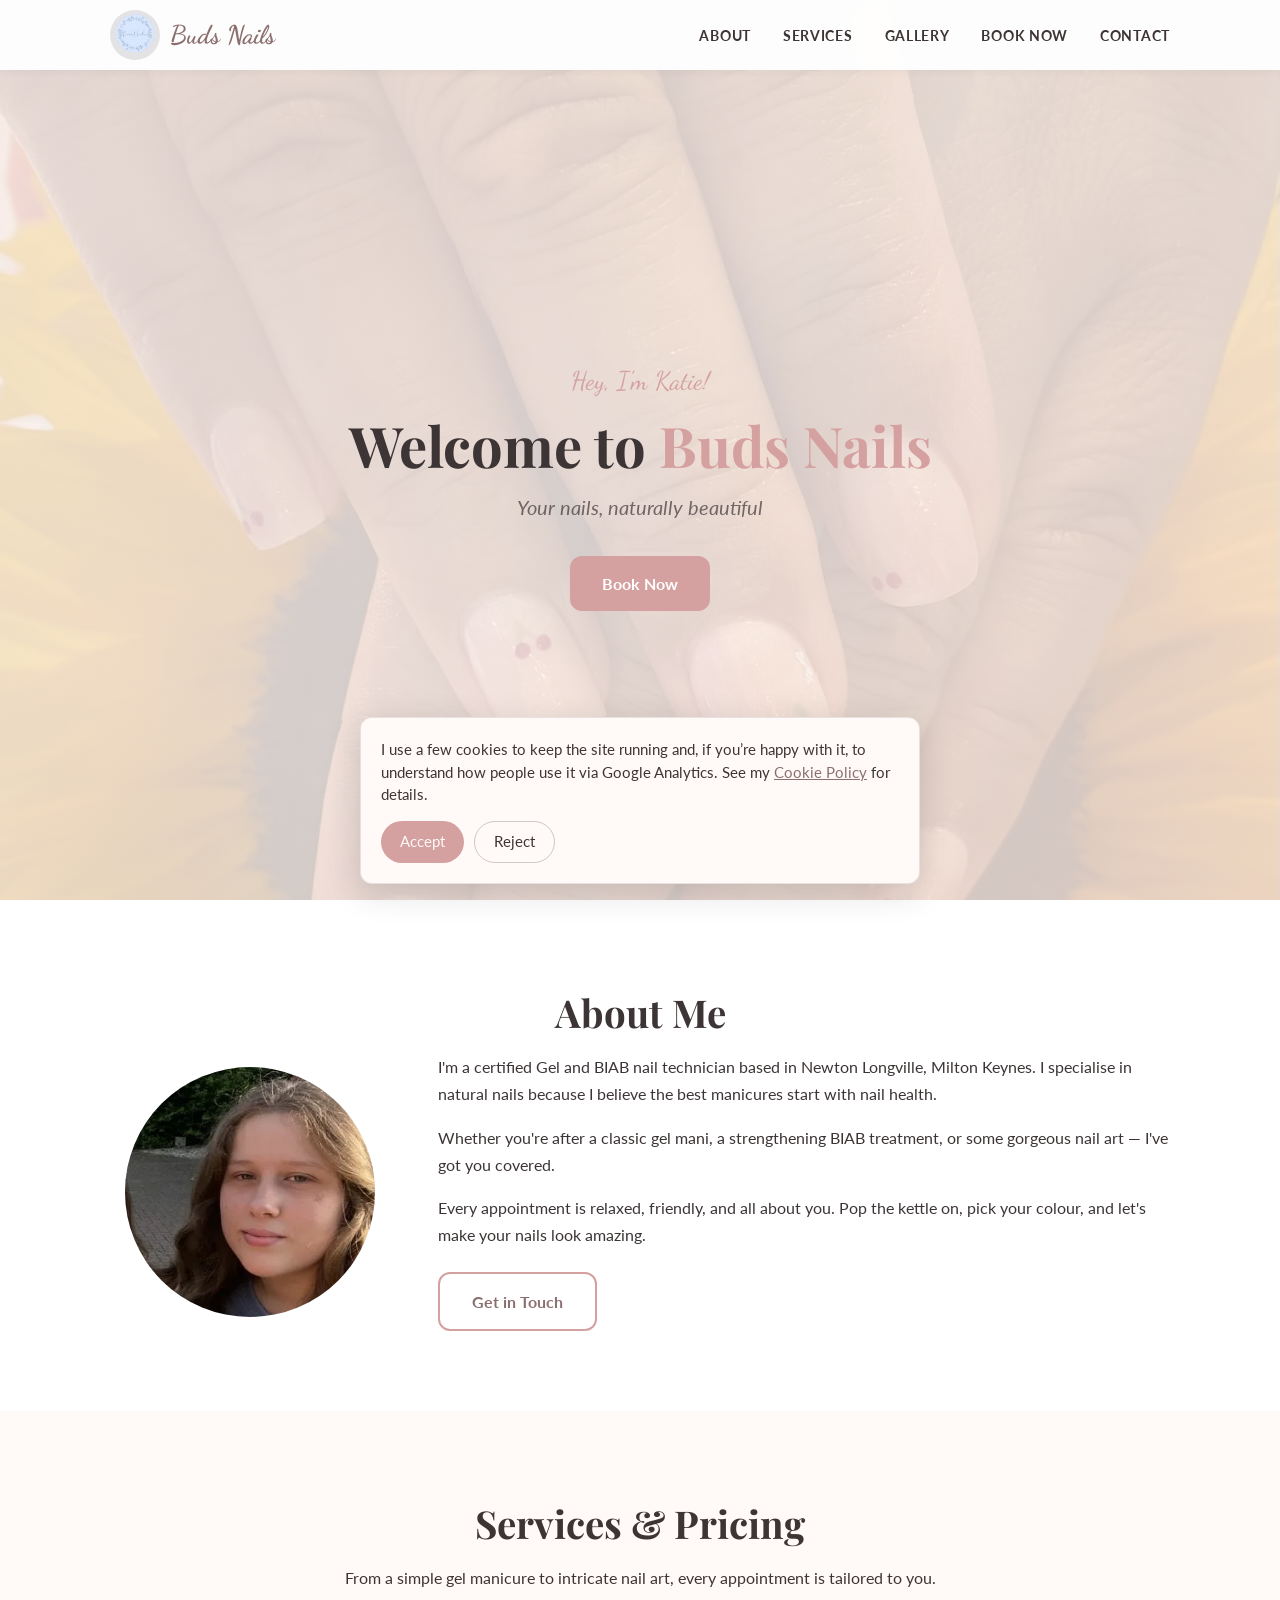
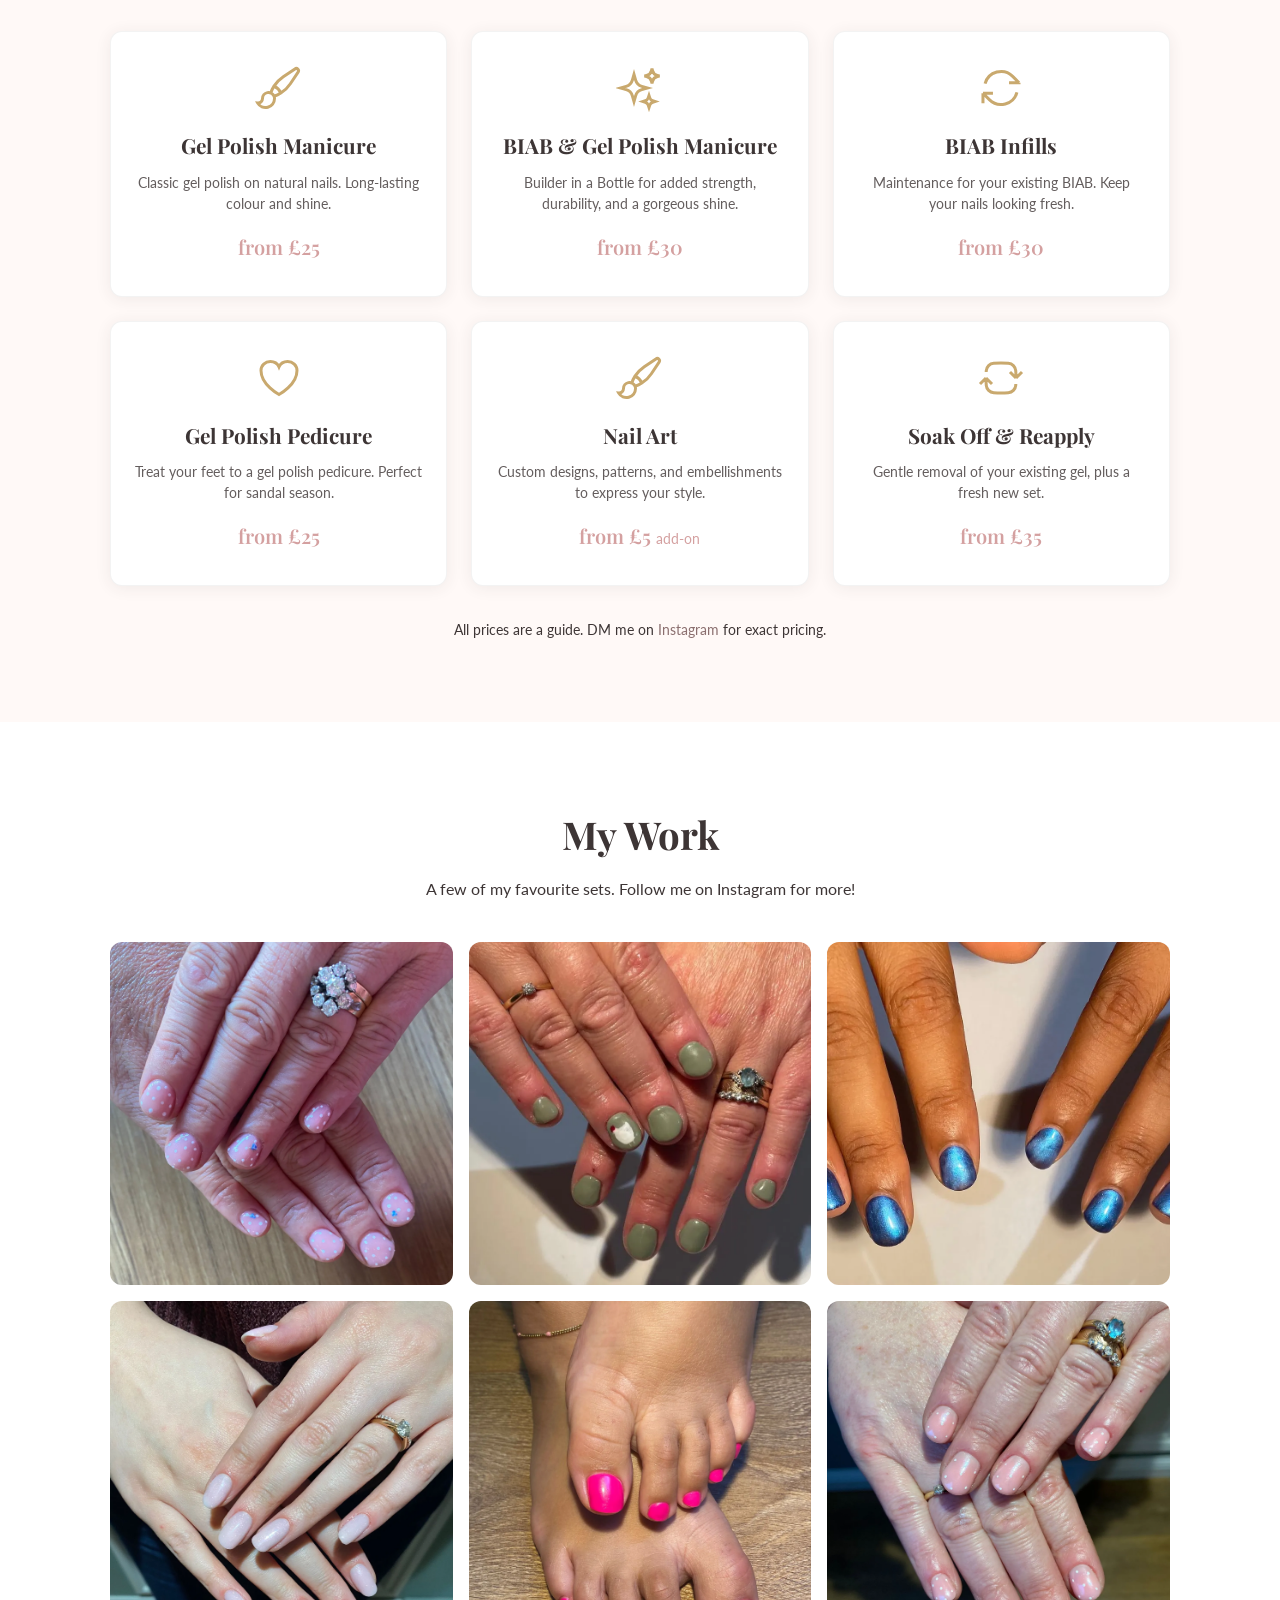
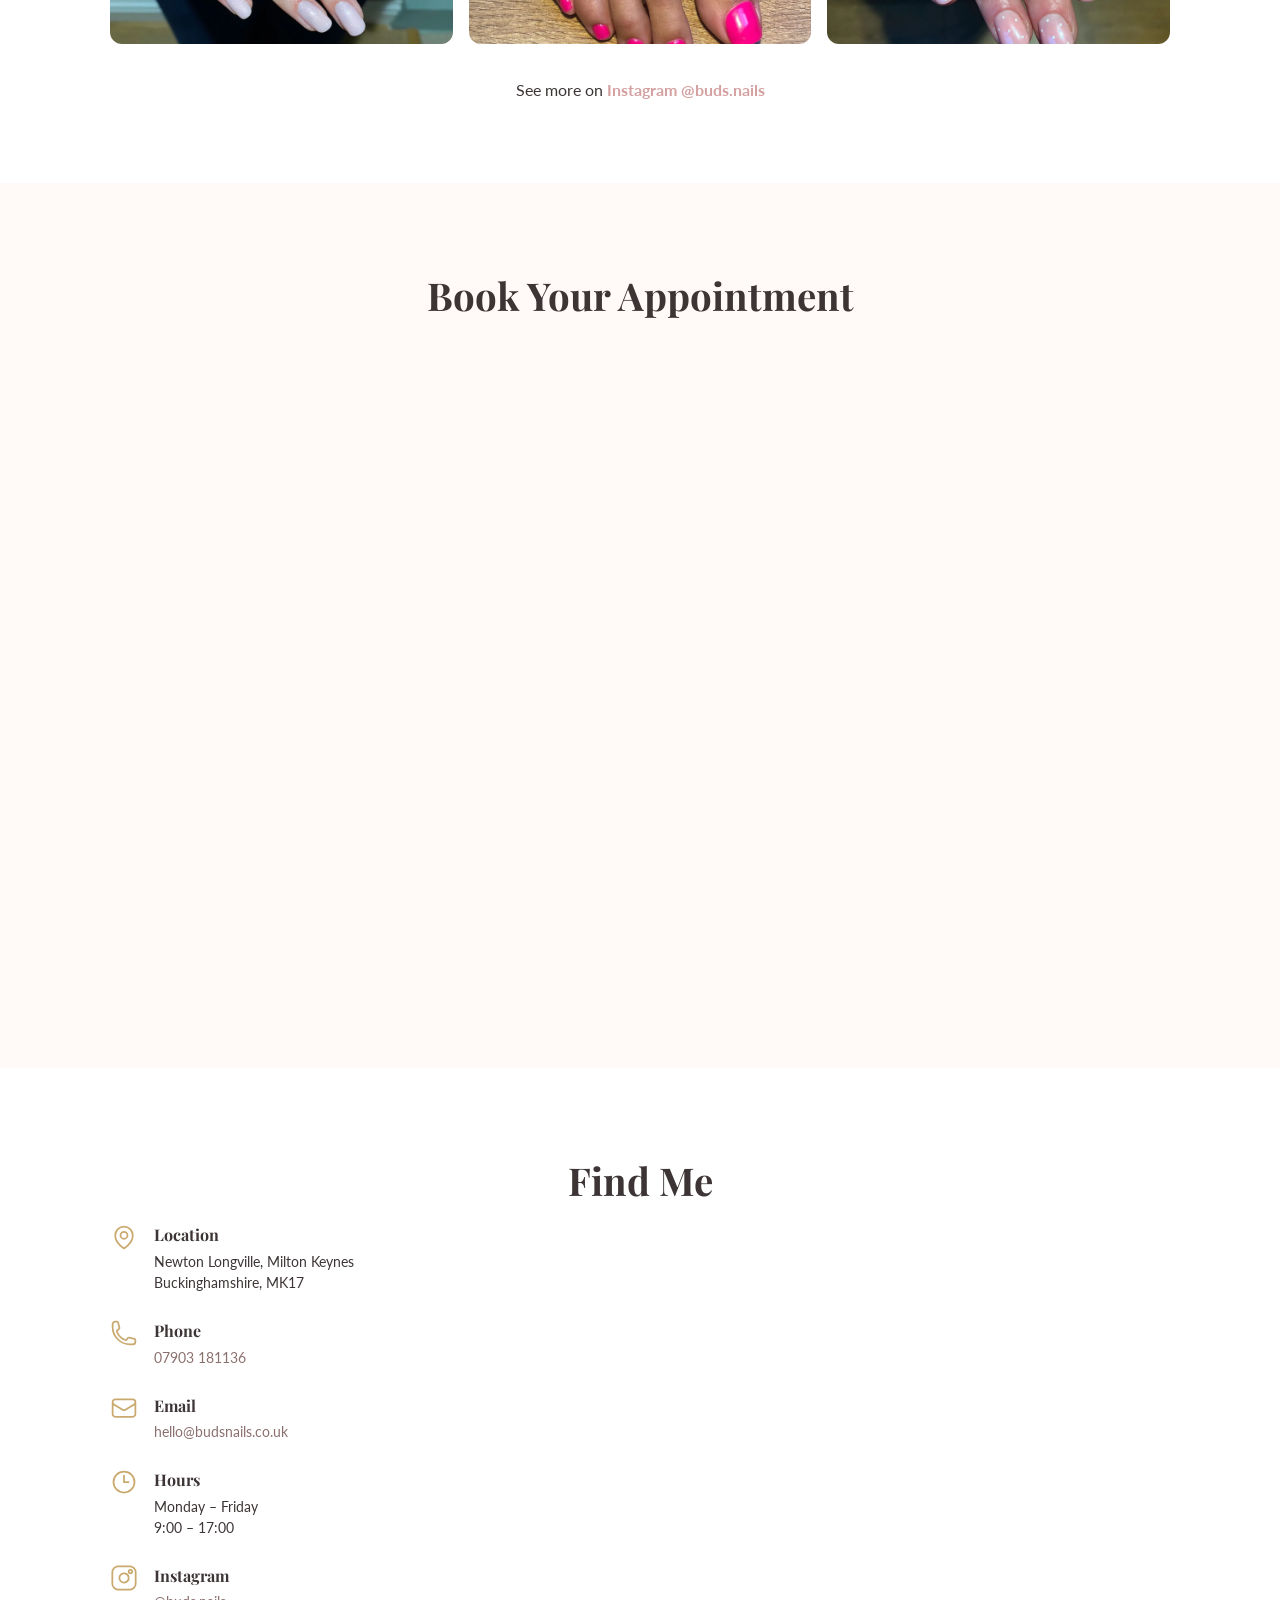
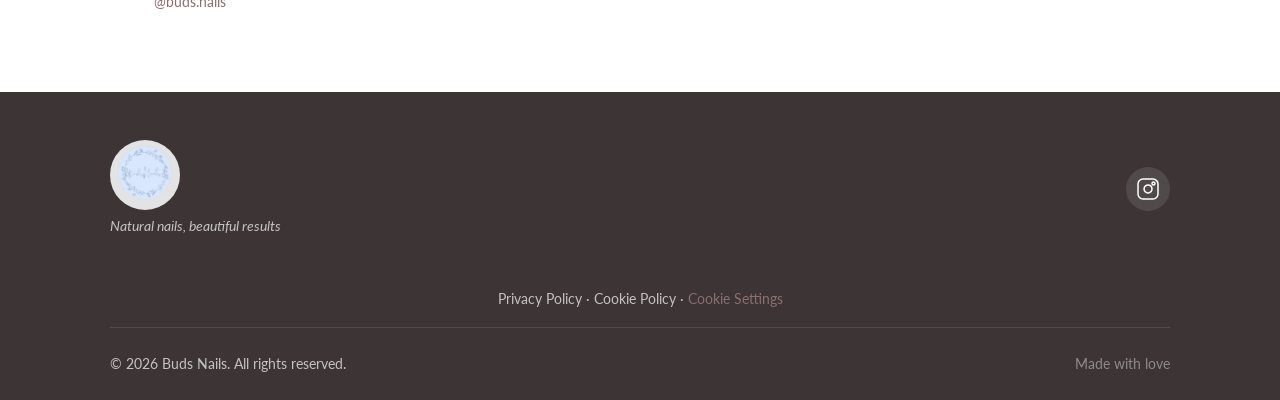
==== commit 71631296: "Service rename/price update, GDPR privacy + cookie policy, consent banner - Rename Gel Manicure -> G" ====
--- a/public/index.html
+++ b/public/index.html
@@ -80,10 +80,10 @@
       "@type": "OfferCatalog",
       "name": "Nail Services",
       "itemListElement": [
-        { "@type": "Offer", "itemOffered": { "@type": "Service", "name": "Gel Manicure" }, "price": "25.00", "priceCurrency": "GBP" },
-        { "@type": "Offer", "itemOffered": { "@type": "Service", "name": "BIAB Manicure" }, "price": "35.00", "priceCurrency": "GBP" },
+        { "@type": "Offer", "itemOffered": { "@type": "Service", "name": "Gel Polish Manicure" }, "price": "25.00", "priceCurrency": "GBP" },
+        { "@type": "Offer", "itemOffered": { "@type": "Service", "name": "BIAB & Gel Polish Manicure" }, "price": "30.00", "priceCurrency": "GBP" },
         { "@type": "Offer", "itemOffered": { "@type": "Service", "name": "BIAB Infills" }, "price": "30.00", "priceCurrency": "GBP" },
-        { "@type": "Offer", "itemOffered": { "@type": "Service", "name": "Gel Pedicure" }, "price": "30.00", "priceCurrency": "GBP" },
+        { "@type": "Offer", "itemOffered": { "@type": "Service", "name": "Gel Polish Pedicure" }, "price": "25.00", "priceCurrency": "GBP" },
         { "@type": "Offer", "itemOffered": { "@type": "Service", "name": "Nail Art" }, "price": "5.00", "priceCurrency": "GBP" },
         { "@type": "Offer", "itemOffered": { "@type": "Service", "name": "Soak Off & Reapply" }, "price": "35.00", "priceCurrency": "GBP" }
       ]
@@ -156,7 +156,7 @@
             <div class="service-card__icon">
               <svg viewBox="0 0 24 24" fill="none" stroke="currentColor" stroke-width="1.5"><path d="M9.53 16.122a3 3 0 00-5.78 1.128 2.25 2.25 0 01-2.4 2.245 4.5 4.5 0 008.4-2.245c0-.399-.078-.78-.22-1.128zm0 0a15.998 15.998 0 003.388-1.62m-5.043-.025a15.994 15.994 0 011.622-3.395m3.42 3.42a15.995 15.995 0 004.764-4.648l3.876-5.814a1.151 1.151 0 00-1.597-1.597L14.146 6.32a15.996 15.996 0 00-4.649 4.763m3.42 3.42a6.776 6.776 0 00-3.42-3.42"/></svg>
             </div>
-            <h3 class="service-card__title">Gel Manicure</h3>
+            <h3 class="service-card__title">Gel Polish Manicure</h3>
             <p class="service-card__desc">Classic gel polish on natural nails. Long-lasting colour and shine.</p>
             <p class="service-card__price">from &pound;25</p>
           </div>
@@ -165,9 +165,9 @@
             <div class="service-card__icon">
               <svg viewBox="0 0 24 24" fill="none" stroke="currentColor" stroke-width="1.5"><path d="M9.813 15.904L9 18.75l-.813-2.846a4.5 4.5 0 00-3.09-3.09L2.25 12l2.846-.813a4.5 4.5 0 003.09-3.09L9 5.25l.813 2.846a4.5 4.5 0 003.09 3.09L15.75 12l-2.846.813a4.5 4.5 0 00-3.09 3.09zM18.259 8.715L18 9.75l-.259-1.035a3.375 3.375 0 00-2.455-2.456L14.25 6l1.036-.259a3.375 3.375 0 002.455-2.456L18 2.25l.259 1.035a3.375 3.375 0 002.455 2.456L21.75 6l-1.036.259a3.375 3.375 0 00-2.455 2.456zM16.894 20.567L16.5 21.75l-.394-1.183a2.25 2.25 0 00-1.423-1.423L13.5 18.75l1.183-.394a2.25 2.25 0 001.423-1.423l.394-1.183.394 1.183a2.25 2.25 0 001.423 1.423l1.183.394-1.183.394a2.25 2.25 0 00-1.423 1.423z"/></svg>
             </div>
-            <h3 class="service-card__title">BIAB Manicure</h3>
+            <h3 class="service-card__title">BIAB & Gel Polish Manicure</h3>
             <p class="service-card__desc">Builder in a Bottle for added strength, durability, and a gorgeous shine.</p>
-            <p class="service-card__price">from &pound;35</p>
+            <p class="service-card__price">from &pound;30</p>
           </div>
 
           <div class="service-card reveal">
@@ -183,9 +183,9 @@
             <div class="service-card__icon">
               <svg viewBox="0 0 24 24" fill="none" stroke="currentColor" stroke-width="1.5"><path d="M21 8.25c0-2.485-2.099-4.5-4.688-4.5-1.935 0-3.597 1.126-4.312 2.733-.715-1.607-2.377-2.733-4.313-2.733C5.1 3.75 3 5.765 3 8.25c0 7.22 9 12 9 12s9-4.78 9-12z"/></svg>
             </div>
-            <h3 class="service-card__title">Gel Pedicure</h3>
+            <h3 class="service-card__title">Gel Polish Pedicure</h3>
             <p class="service-card__desc">Treat your feet to a gel polish pedicure. Perfect for sandal season.</p>
-            <p class="service-card__price">from &pound;30</p>
+            <p class="service-card__price">from &pound;25</p>
           </div>
 
           <div class="service-card reveal">
@@ -283,10 +283,10 @@
               <label for="service" class="form__label">Service</label>
               <select id="service" name="service" class="form__input form__select" required>
                 <option value="" disabled selected>Choose a service</option>
-                <option value="Gel Manicure">Gel Manicure</option>
-                <option value="BIAB Manicure">BIAB Manicure</option>
+                <option value="Gel Polish Manicure">Gel Polish Manicure</option>
+                <option value="BIAB & Gel Polish Manicure">BIAB & Gel Polish Manicure</option>
                 <option value="BIAB Infills">BIAB Infills</option>
-                <option value="Gel Pedicure">Gel Pedicure</option>
+                <option value="Gel Polish Pedicure">Gel Polish Pedicure</option>
                 <option value="Nail Art">Nail Art</option>
                 <option value="Soak Off & Reapply">Soak Off & Reapply</option>
               </select>
@@ -303,6 +303,7 @@
           </div>
 
           <button type="submit" class="btn btn--primary btn--full">Send Booking Request</button>
+          <p class="booking__consent" style="font-size: var(--fs-small); color: var(--clr-mauve); margin-top: 0.75rem; text-align: center;">By sending this, you agree I can use your details to reply about your booking. See my <a href="/privacy.html">Privacy Policy</a>.</p>
         </form>
 
         <p class="booking__alt reveal">
@@ -385,6 +386,9 @@
           </a>
         </div>
       </div>
+      <div class="footer__legal" style="text-align: center; padding: 1rem 0; border-top: 1px solid rgba(61,53,53,0.08); font-size: var(--fs-small);">
+        <a href="/privacy.html">Privacy Policy</a> &middot; <a href="/cookies.html">Cookie Policy</a> &middot; <button type="button" id="openCookieSettings" style="background:none; border:none; color: var(--clr-mauve); cursor:pointer; font: inherit; padding: 0; text-decoration: none;">Cookie Settings</button>
+      </div>
       <div class="footer__bottom">
         <p>&copy; 2026 Buds Nails. All rights reserved.</p>
         <p class="footer__credit">Made with love</p>
@@ -396,5 +400,6 @@
   </footer>
 
   <script src="js/main.js"></script>
+  <script src="js/cookies.js"></script>
 </body>
 </html>
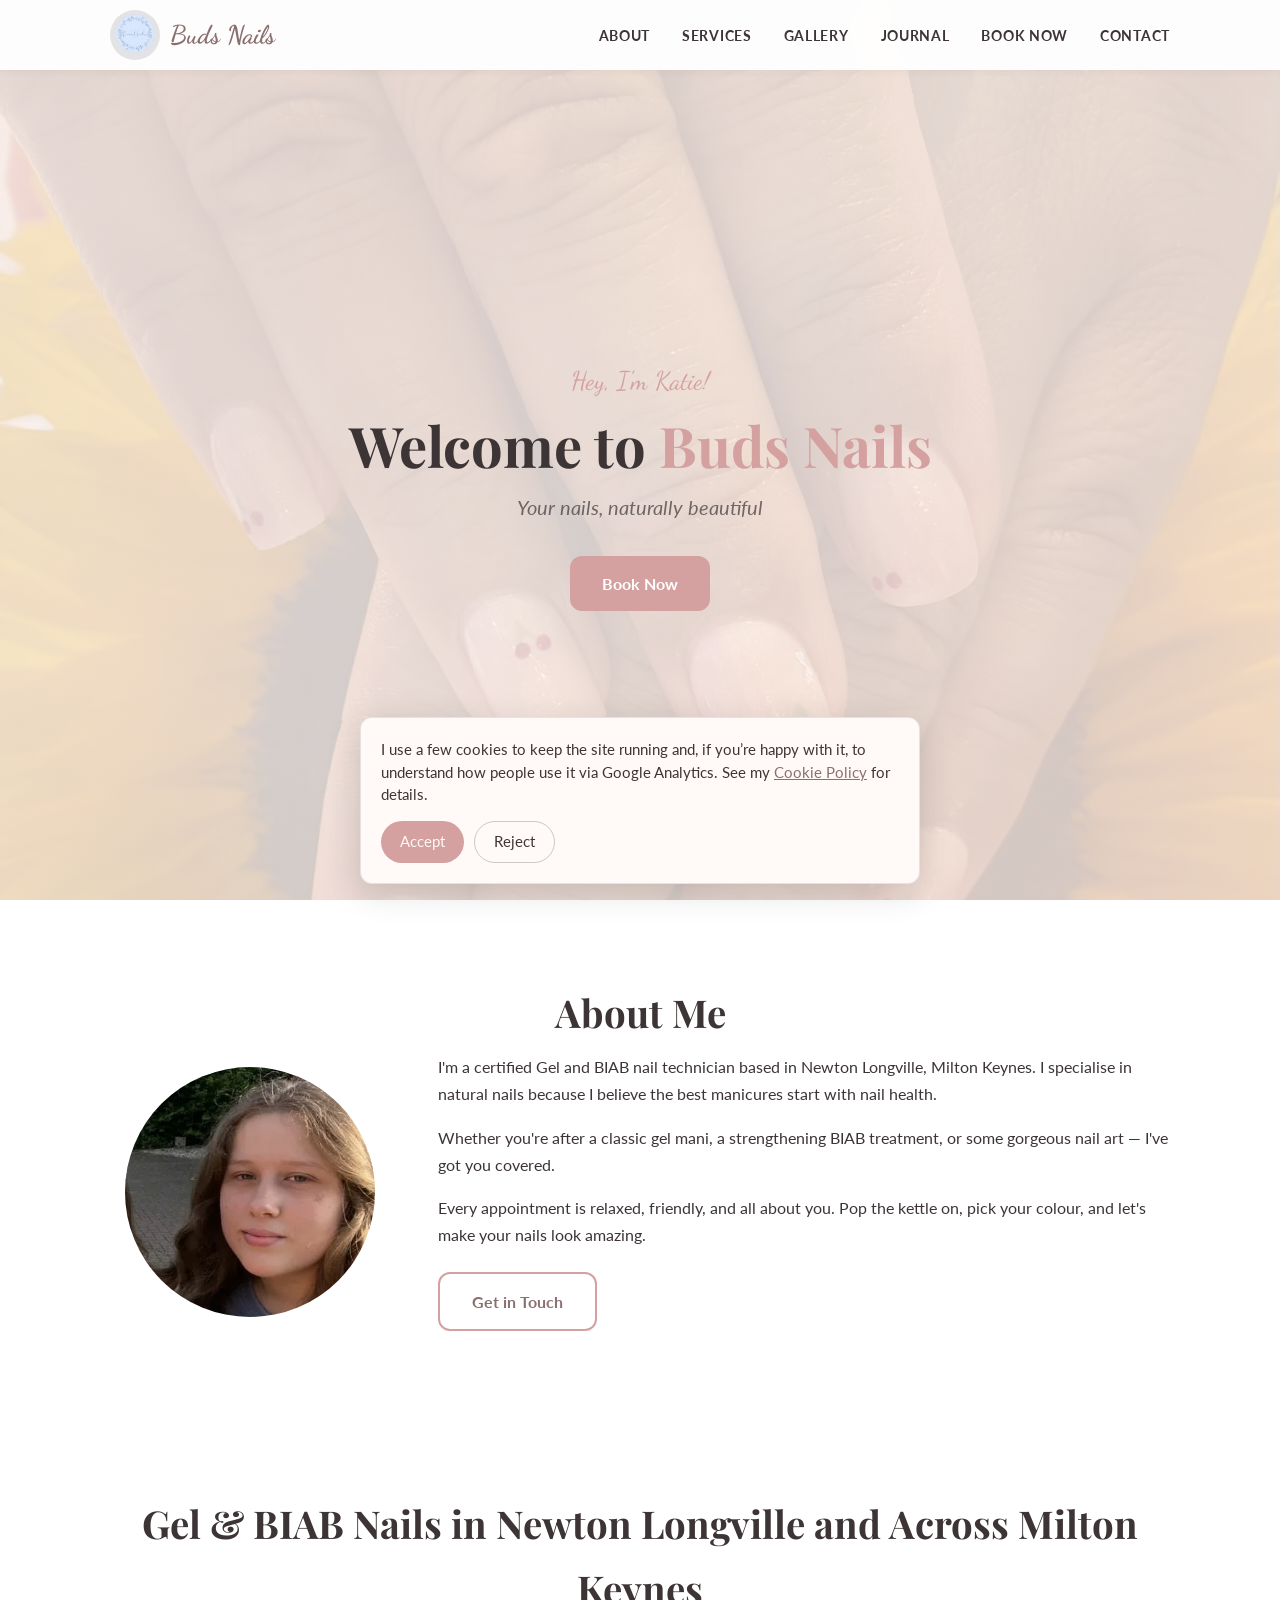
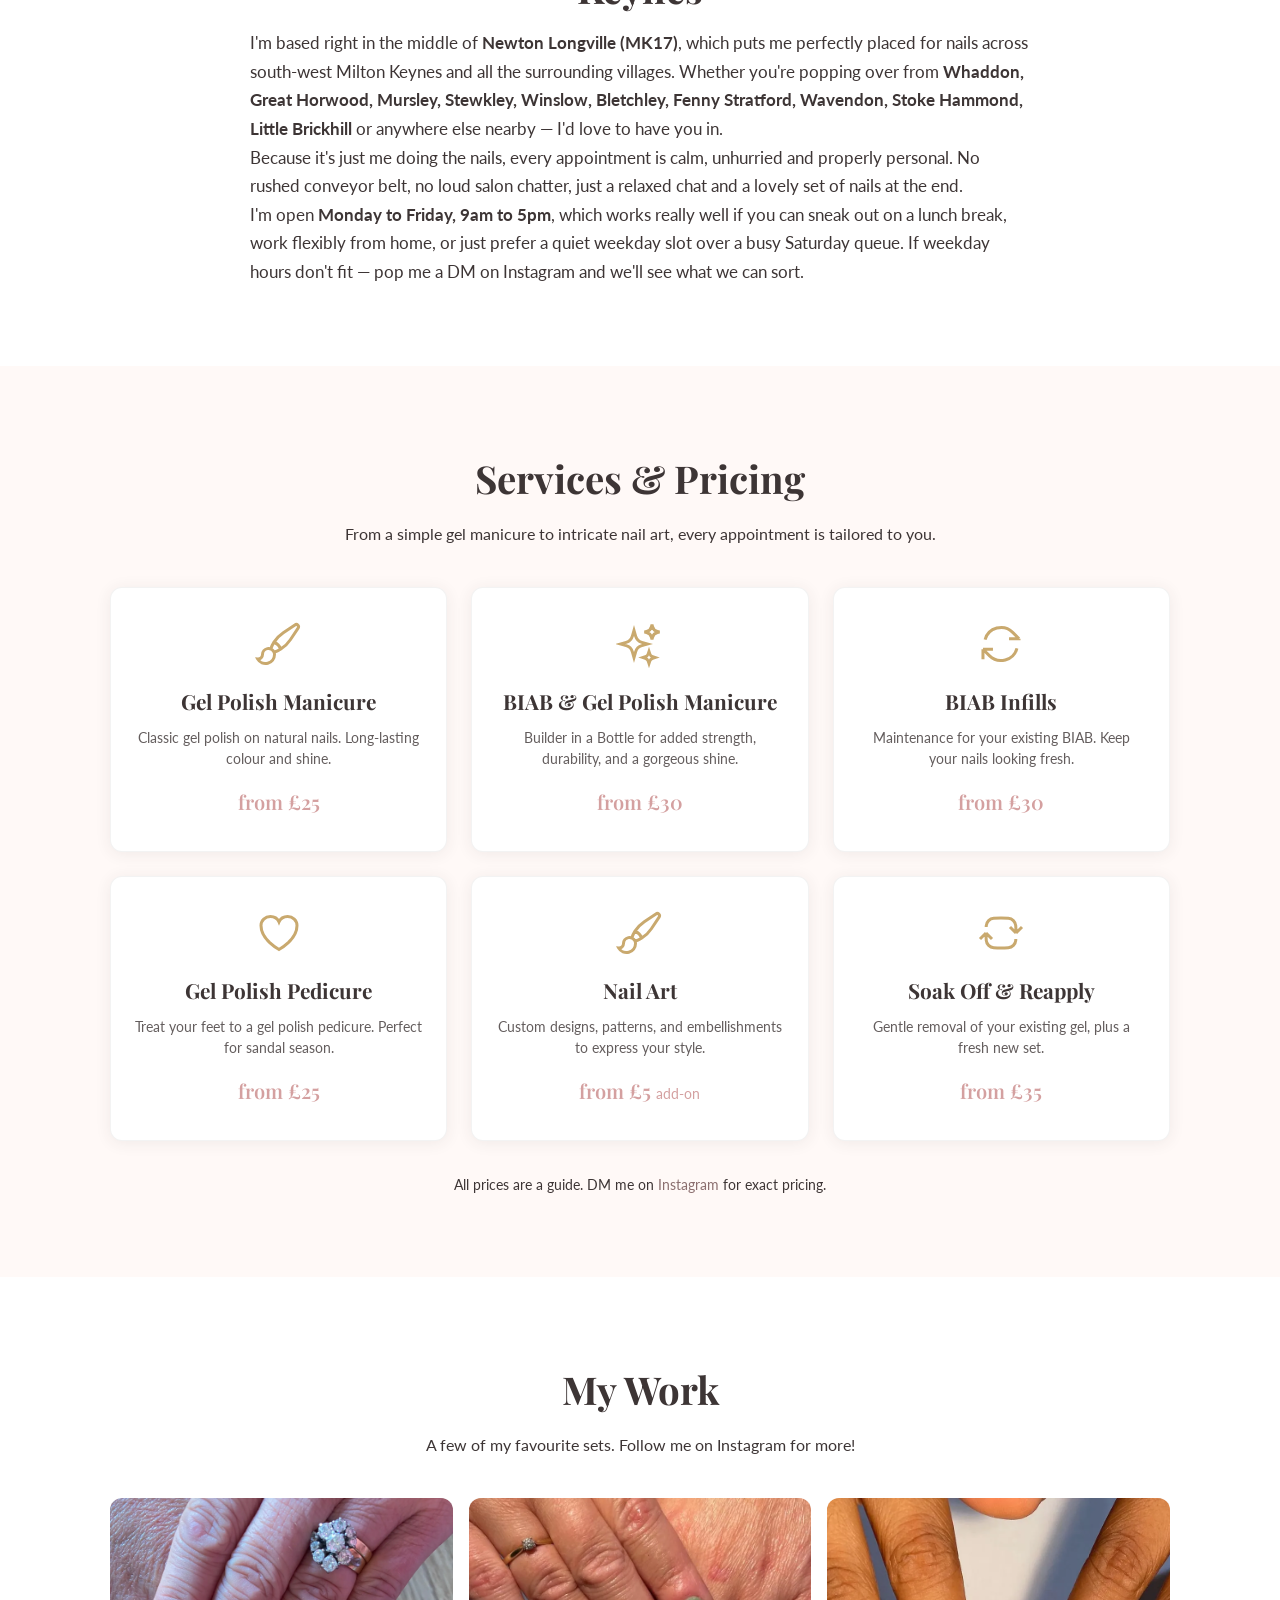
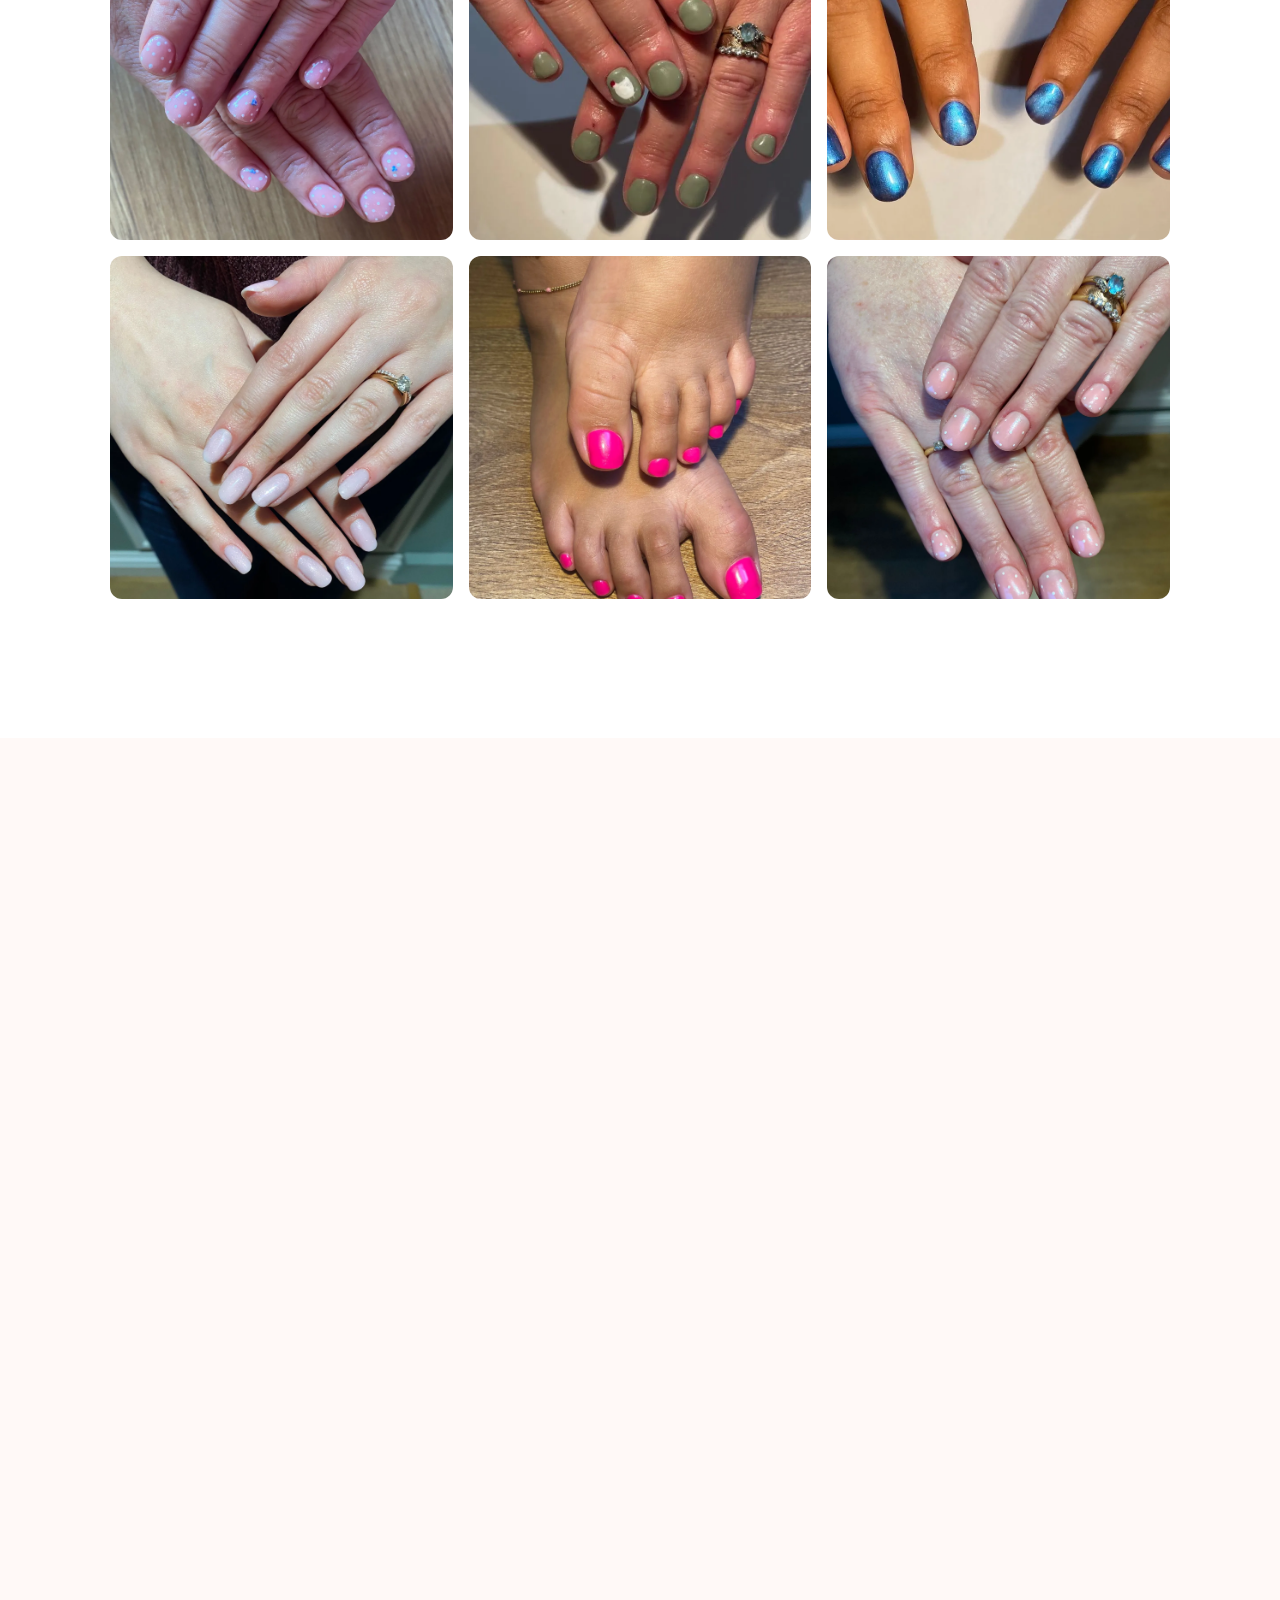
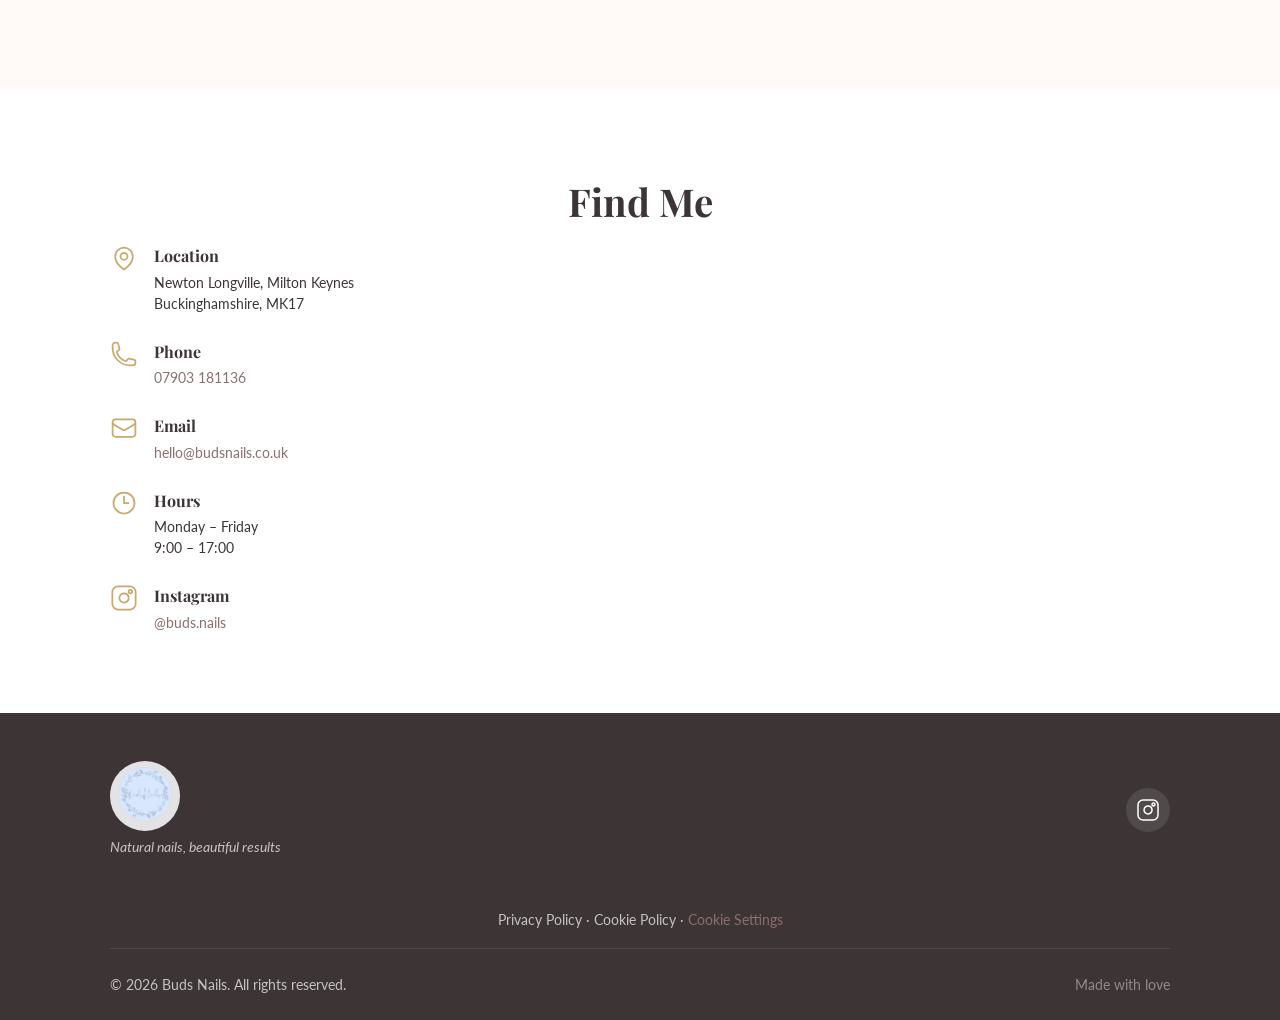
==== commit af0d3527: "SEO: hyper-local content, blog with 3 posts, expanded schema - Add 'Area I Serve' section on homepag" ====
--- a/public/index.html
+++ b/public/index.html
@@ -58,9 +58,17 @@
       { "@type": "Place", "name": "Newton Longville" },
       { "@type": "Place", "name": "Milton Keynes" },
       { "@type": "Place", "name": "Bletchley" },
+      { "@type": "Place", "name": "Fenny Stratford" },
+      { "@type": "Place", "name": "Wavendon" },
+      { "@type": "Place", "name": "Whaddon" },
+      { "@type": "Place", "name": "Great Horwood" },
+      { "@type": "Place", "name": "Mursley" },
+      { "@type": "Place", "name": "Stewkley" },
       { "@type": "Place", "name": "Great Brickhill" },
       { "@type": "Place", "name": "Stoke Hammond" },
       { "@type": "Place", "name": "Winslow" },
+      { "@type": "Place", "name": "Little Brickhill" },
+      { "@type": "Place", "name": "Bow Brickhill" },
       { "@type": "Place", "name": "Buckinghamshire" }
     ],
     "telephone": "+44 7903 181136",
@@ -109,6 +117,7 @@
         <li><a href="#about" class="nav__link">About</a></li>
         <li><a href="#services" class="nav__link">Services</a></li>
         <li><a href="#gallery" class="nav__link">Gallery</a></li>
+        <li><a href="/blog/" class="nav__link">Journal</a></li>
         <li><a href="#booking" class="nav__link">Book Now</a></li>
         <li><a href="#contact" class="nav__link">Contact</a></li>
       </ul>
@@ -145,6 +154,18 @@
       </div>
     </section>
 
+    <!-- Area I Serve (hyper-local) -->
+    <section class="area section" id="area">
+      <div class="container">
+        <h2 class="section__title reveal">Gel &amp; BIAB Nails in Newton Longville and Across Milton Keynes</h2>
+        <div class="reveal" style="max-width: 780px; margin: 0 auto; font-size: 1.05rem; line-height: 1.7;">
+          <p>I'm based right in the middle of <strong>Newton Longville (MK17)</strong>, which puts me perfectly placed for nails across south-west Milton Keynes and all the surrounding villages. Whether you're popping over from <strong>Whaddon, Great Horwood, Mursley, Stewkley, Winslow, Bletchley, Fenny Stratford, Wavendon, Stoke Hammond, Little Brickhill</strong> or anywhere else nearby — I'd love to have you in.</p>
+          <p>Because it's just me doing the nails, every appointment is calm, unhurried and properly personal. No rushed conveyor belt, no loud salon chatter, just a relaxed chat and a lovely set of nails at the end.</p>
+          <p>I'm open <strong>Monday to Friday, 9am to 5pm</strong>, which works really well if you can sneak out on a lunch break, work flexibly from home, or just prefer a quiet weekday slot over a busy Saturday queue. If weekday hours don't fit — pop me a DM on Instagram and we'll see what we can sort.</p>
+        </div>
+      </div>
+    </section>
+
     <!-- Services -->
     <section class="services section section--alt" id="services">
       <div class="container">
@@ -218,22 +239,22 @@
         <p class="section__subtitle reveal">A few of my favourite sets. Follow me on Instagram for more!</p>
         <div class="gallery__grid">
           <div class="gallery__item reveal" data-index="0">
-            <img src="Photos/fa60b964-86b8-4c06-bc97-1849d803c4ac.webp" alt="Pink polka dot nail art by Buds Nails" loading="lazy" width="1600" height="1618">
+            <img src="Photos/fa60b964-86b8-4c06-bc97-1849d803c4ac.webp" alt="Pink gel polish manicure with polka dot nail art &mdash; Buds Nails, Newton Longville, Milton Keynes" loading="lazy" width="1600" height="1618">
           </div>
           <div class="gallery__item reveal" data-index="1">
-            <img src="Photos/f3518294-323e-4df4-abf0-6475631ce328.webp" alt="Sage green gel nails with hand-painted chicken design" loading="lazy" width="768" height="780">
+            <img src="Photos/f3518294-323e-4df4-abf0-6475631ce328.webp" alt="Sage green gel polish manicure with hand-painted chicken nail art &mdash; Buds Nails, Milton Keynes" loading="lazy" width="768" height="780">
           </div>
           <div class="gallery__item reveal" data-index="2">
-            <img src="Photos/fe4f556c-2904-4f1b-b876-0f772fad5f74.webp" alt="Metallic blue gel manicure by Buds Nails" loading="lazy" width="1600" height="837">
+            <img src="Photos/fe4f556c-2904-4f1b-b876-0f772fad5f74.webp" alt="Metallic blue gel polish manicure &mdash; Buds Nails, Newton Longville" loading="lazy" width="1600" height="837">
           </div>
           <div class="gallery__item reveal" data-index="3">
-            <img src="Photos/bfaf6d7b-7d86-47f1-a1b1-b58a632ec9ed.webp" alt="Shimmer BIAB natural nail treatment" loading="lazy" width="1600" height="1769">
+            <img src="Photos/bfaf6d7b-7d86-47f1-a1b1-b58a632ec9ed.webp" alt="Shimmer BIAB overlay on natural nails &mdash; Buds Nails, Milton Keynes" loading="lazy" width="1600" height="1769">
           </div>
           <div class="gallery__item reveal" data-index="4">
-            <img src="Photos/79cd2296-d98a-412d-b203-0cc22c11ab9d.webp" alt="Hot pink gel pedicure by Buds Nails" loading="lazy" width="1596" height="2048">
+            <img src="Photos/79cd2296-d98a-412d-b203-0cc22c11ab9d.webp" alt="Hot pink gel polish pedicure &mdash; Buds Nails, Newton Longville" loading="lazy" width="1596" height="2048">
           </div>
           <div class="gallery__item reveal" data-index="5">
-            <img src="Photos/e1c9b2f4-ea46-4a5d-b4d4-cad8576ded57.webp" alt="Peach polka dot nail art with white dot details" loading="lazy" width="1600" height="2045">
+            <img src="Photos/e1c9b2f4-ea46-4a5d-b4d4-cad8576ded57.webp" alt="Peach gel polish manicure with polka dot nail art &mdash; Buds Nails, Milton Keynes" loading="lazy" width="1600" height="2045">
           </div>
         </div>
         <p class="gallery__cta reveal">
@@ -253,8 +274,8 @@
     <!-- Booking -->
     <section class="booking section section--alt" id="booking">
       <div class="container">
-        <h2 class="section__title reveal">Book Your Appointment</h2>
-        <p class="section__subtitle reveal">Ready for your next set? Let's get you booked in!</p>
+        <h2 class="section__title reveal">Book Your Gel or BIAB Appointment &mdash; Newton Longville, Milton Keynes</h2>
+        <p class="section__subtitle reveal">Ready for your next set? Let's get you booked in &mdash; Monday to Friday, 9 to 5.</p>
         <form class="booking__form reveal" action="https://api.web3forms.com/submit" method="POST">
           <input type="hidden" name="access_key" value="f56a5285-f8b5-4356-af09-c2140839b8e7">
           <input type="hidden" name="subject" value="New Booking Request - Buds Nails">
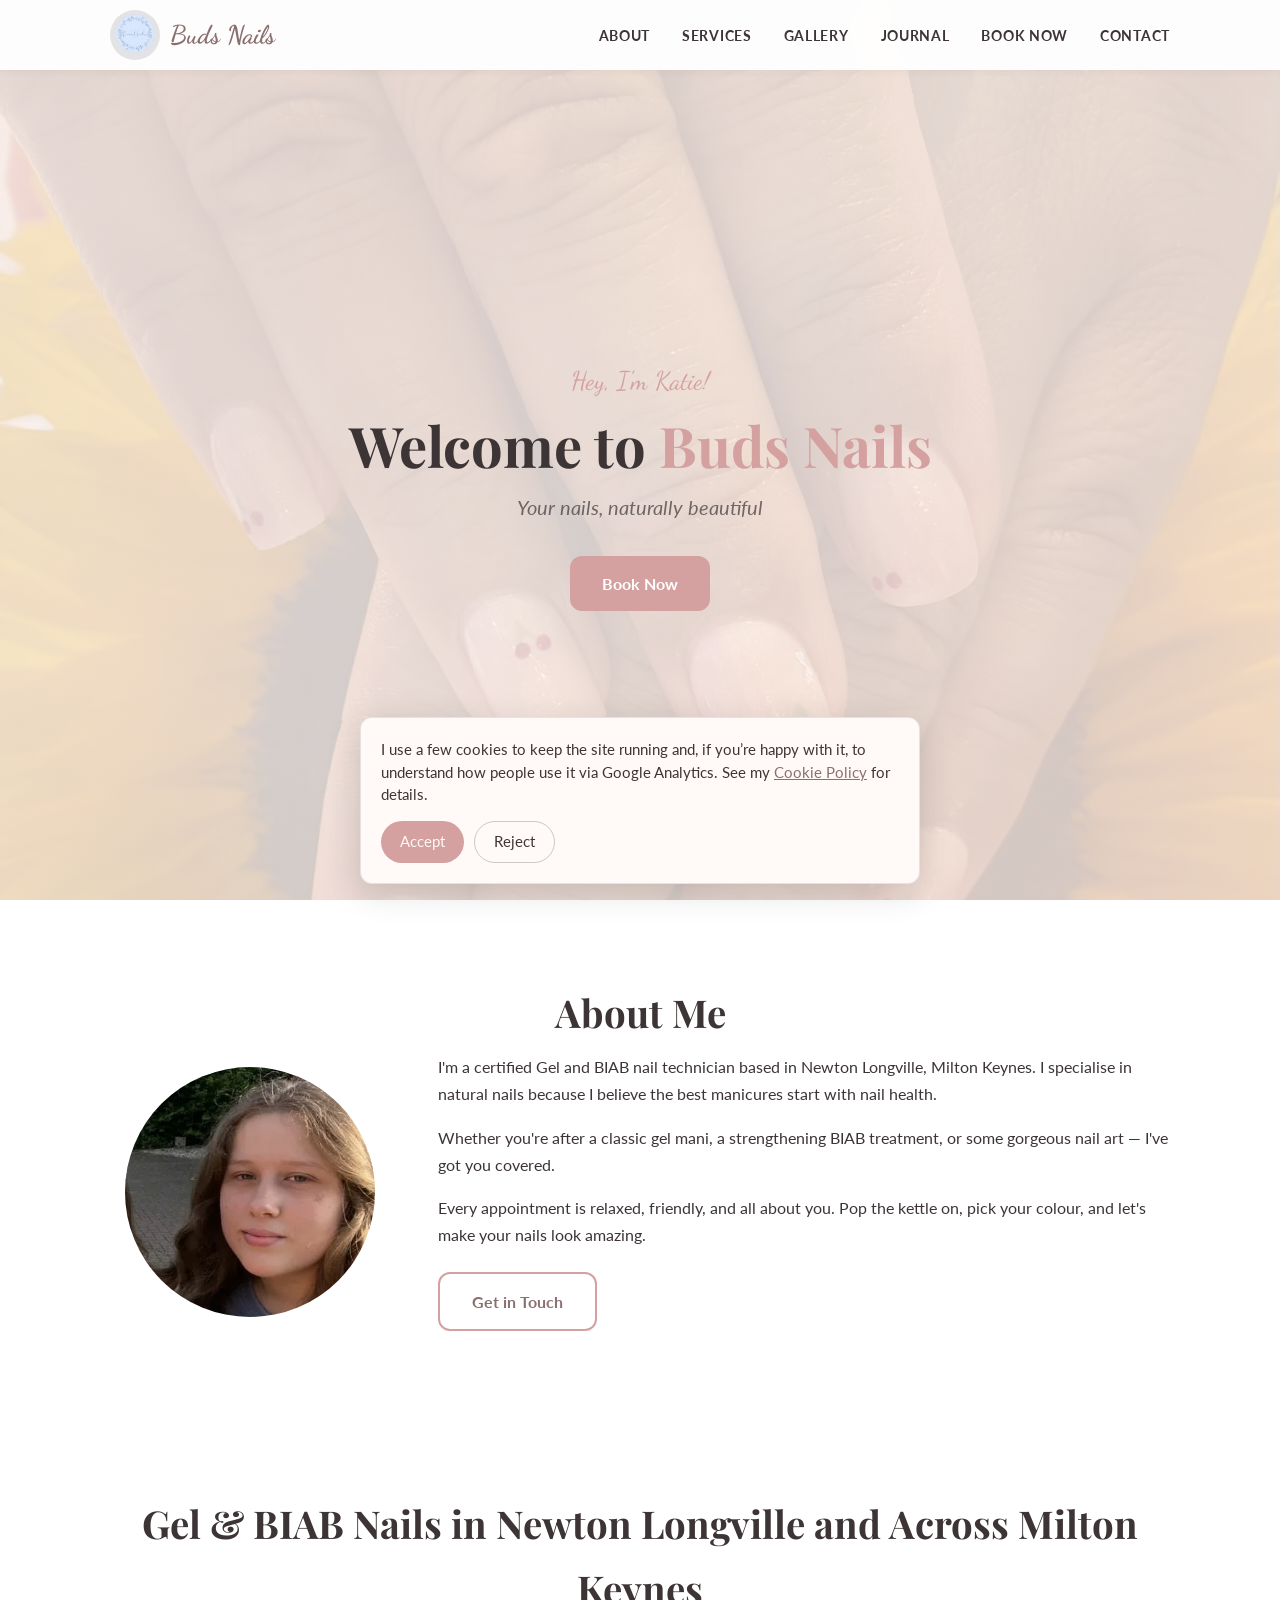
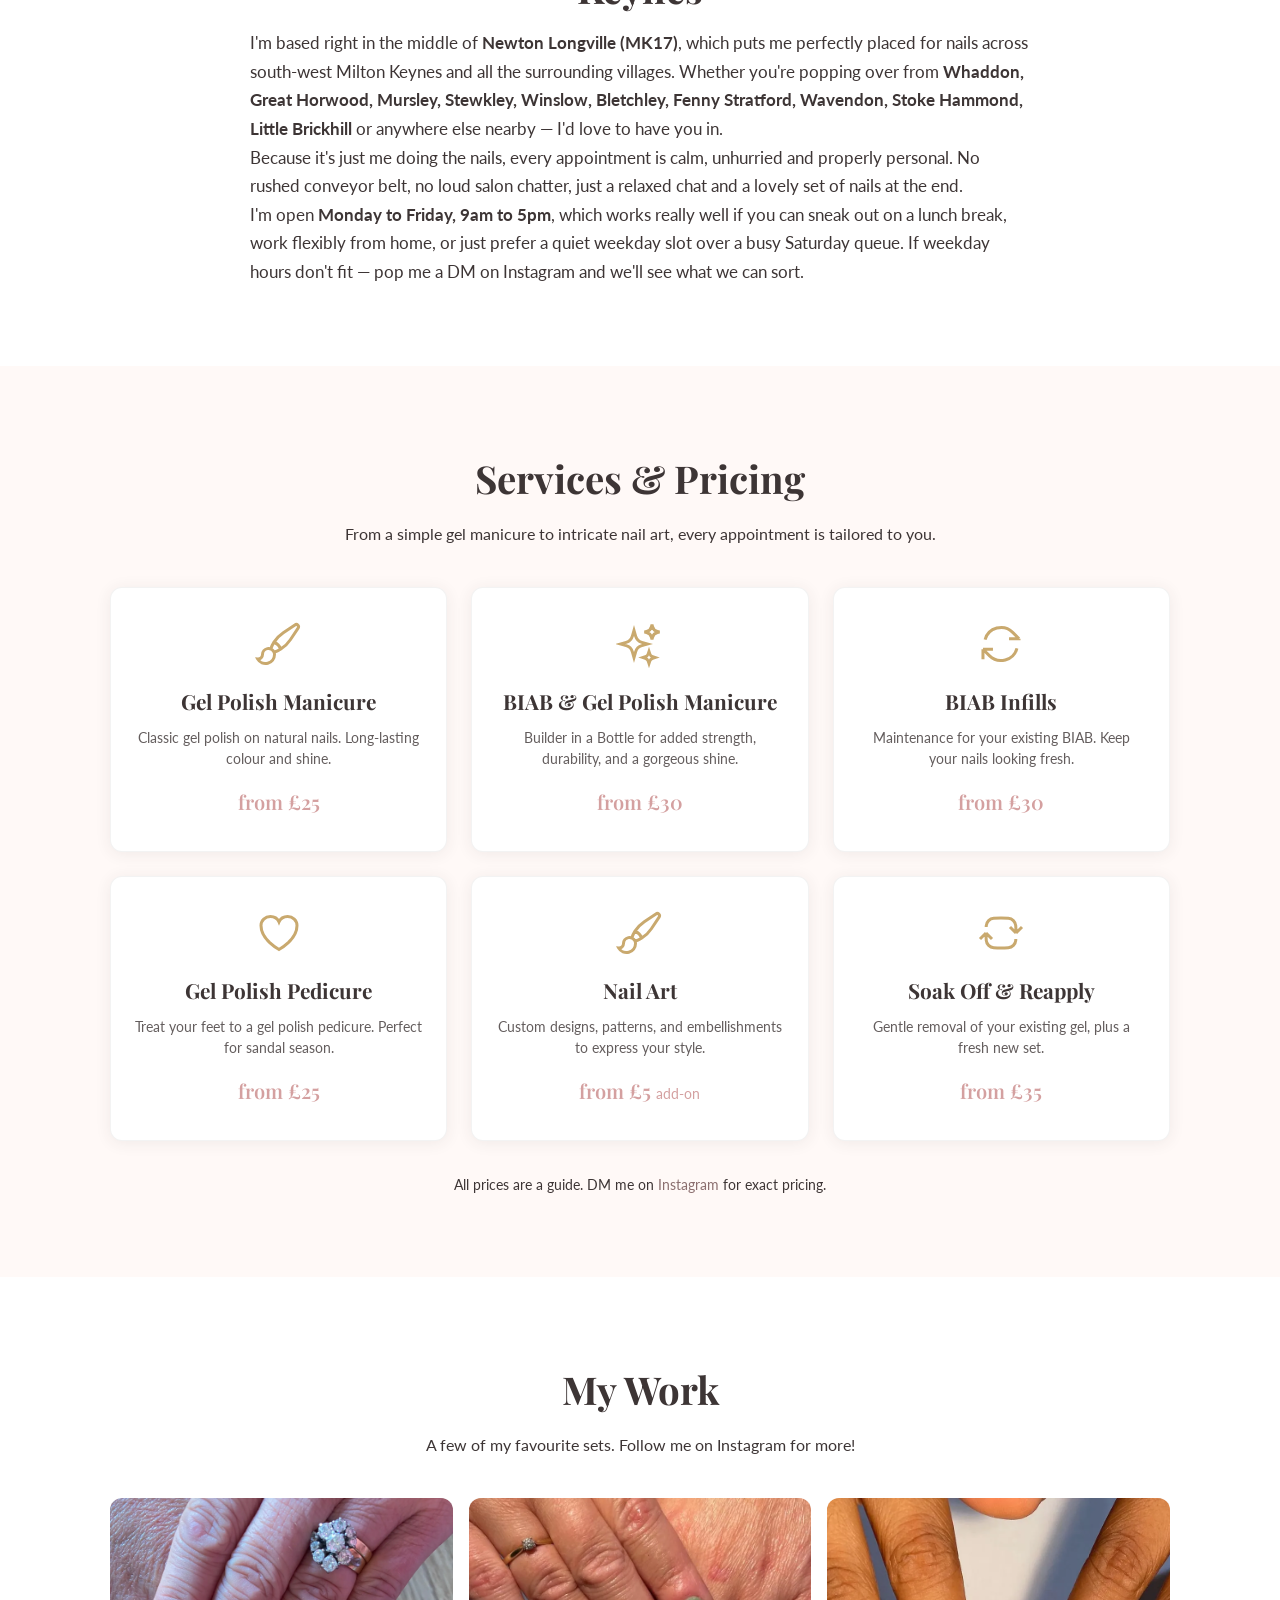
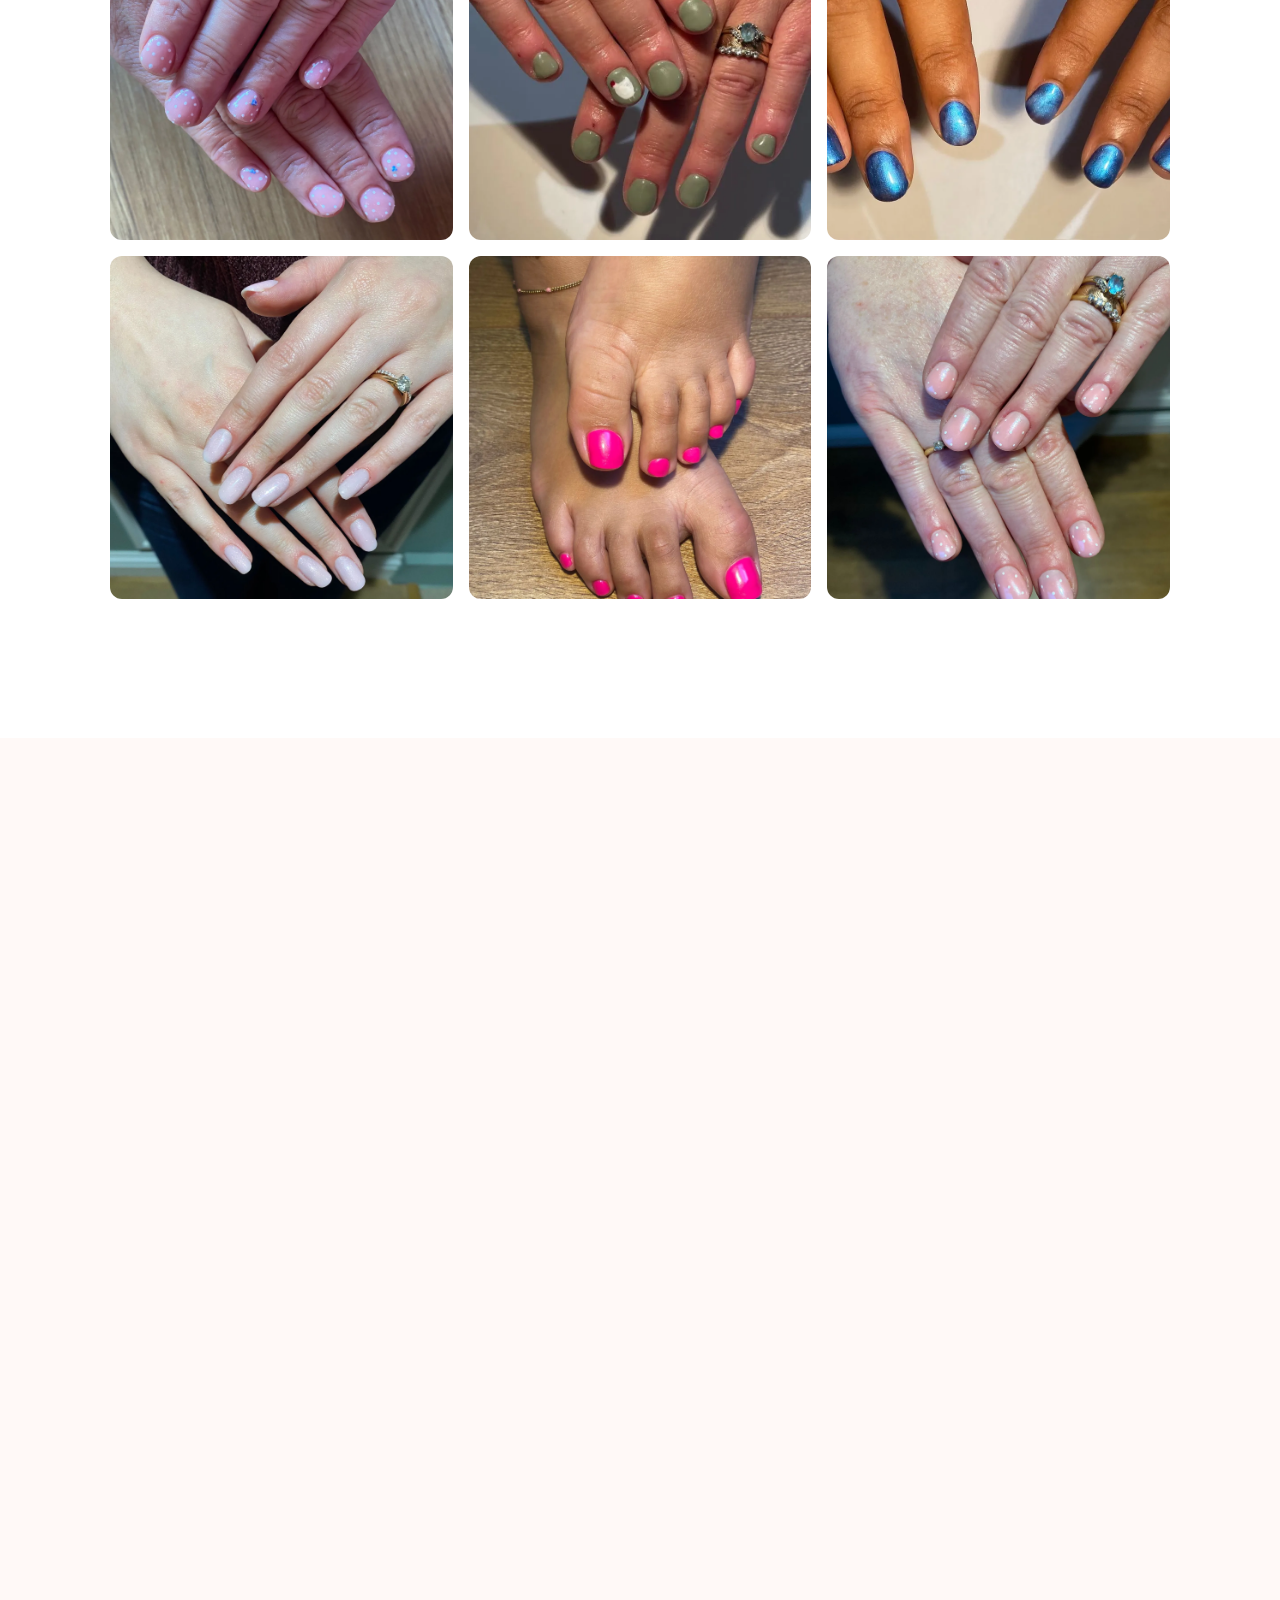
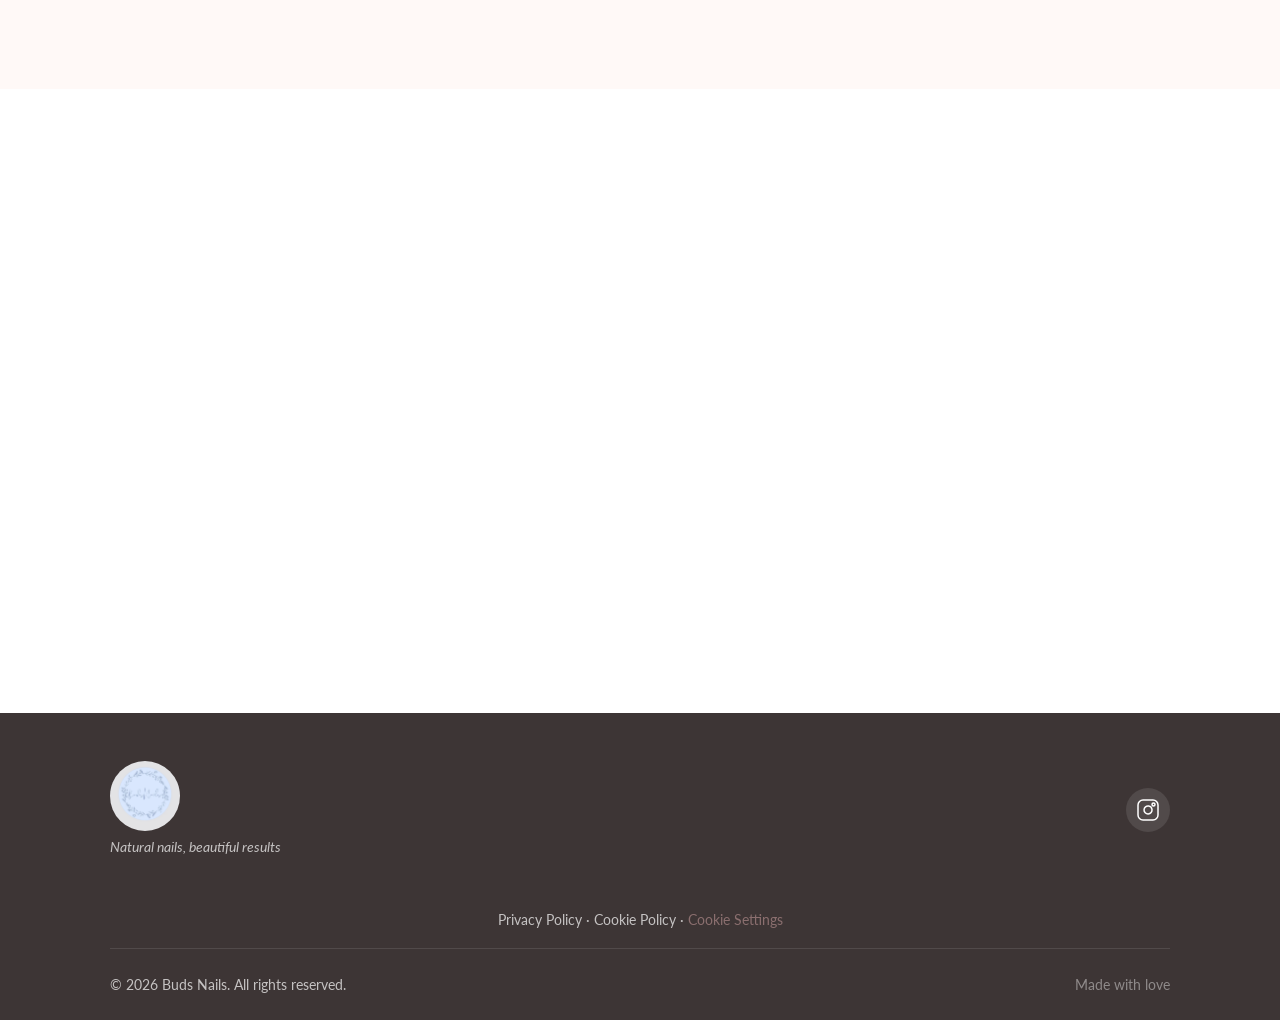
==== commit c34cb7ff: "Favicon: multi-size PNGs so Google uses the B logo (not its fallback) Google was rendering its auto-" ====
--- a/public/index.html
+++ b/public/index.html
@@ -10,6 +10,10 @@
 
   <!-- Favicon -->
   <link rel="icon" type="image/x-icon" href="/favicon.ico">
+  <link rel="icon" type="image/png" sizes="48x48" href="/favicon-48.png">
+  <link rel="icon" type="image/png" sizes="96x96" href="/favicon-96.png">
+  <link rel="icon" type="image/png" sizes="192x192" href="/favicon-192.png">
+  <link rel="icon" type="image/png" sizes="512x512" href="/favicon-512.png">
   <link rel="apple-touch-icon" sizes="180x180" href="/apple-touch-icon.png">
 
   <!-- Open Graph -->
